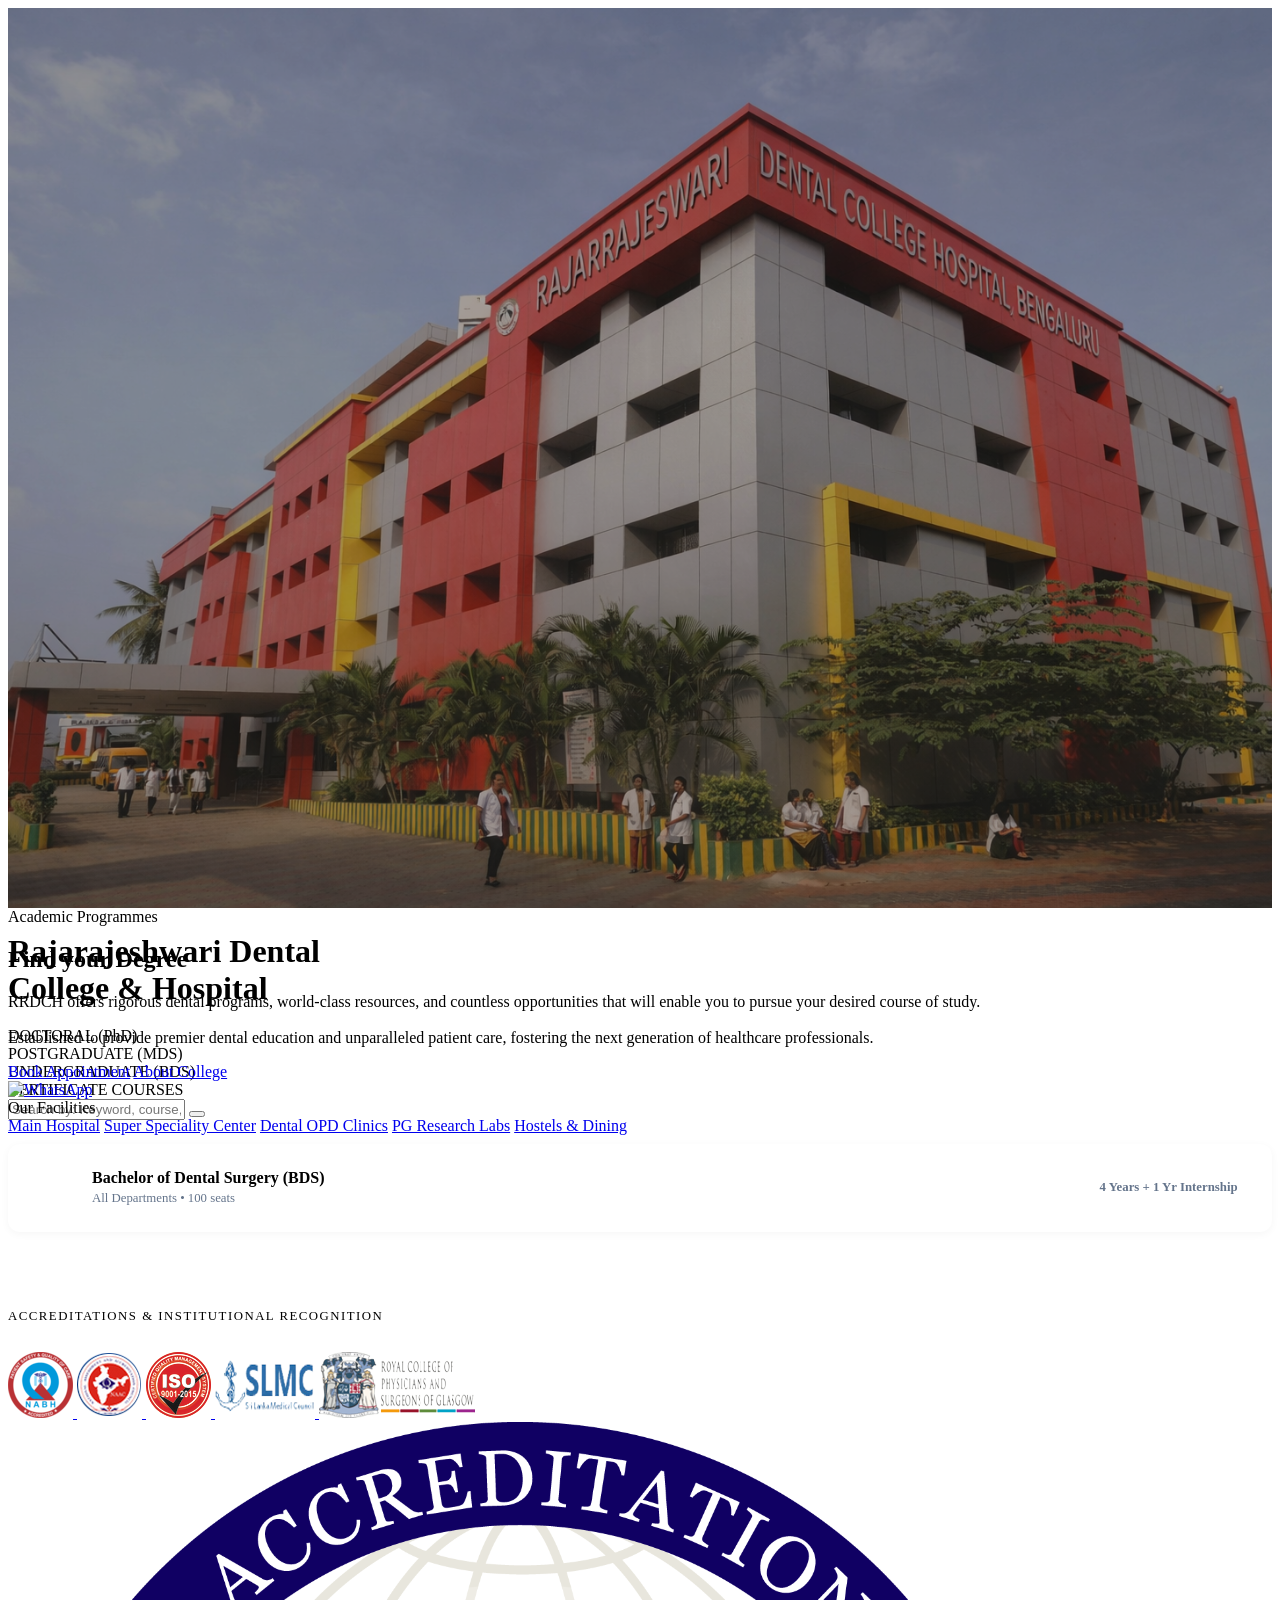
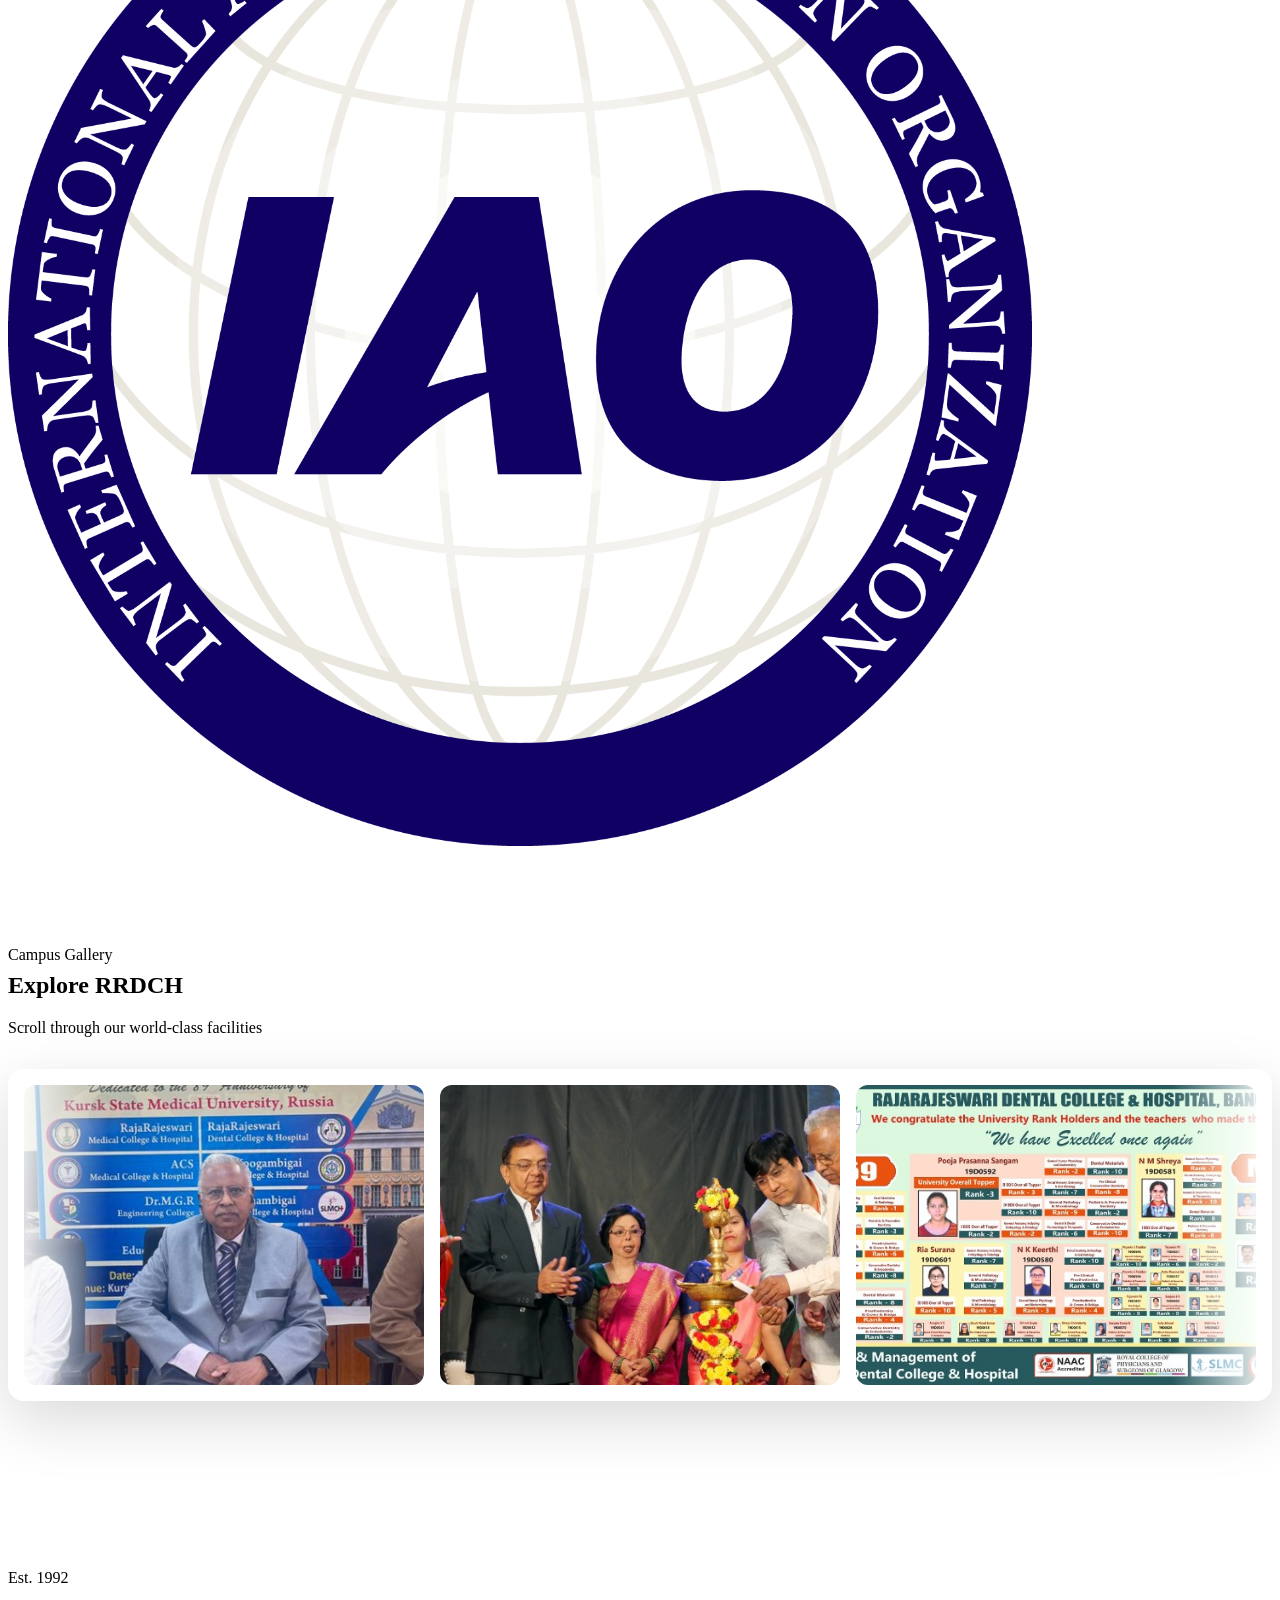
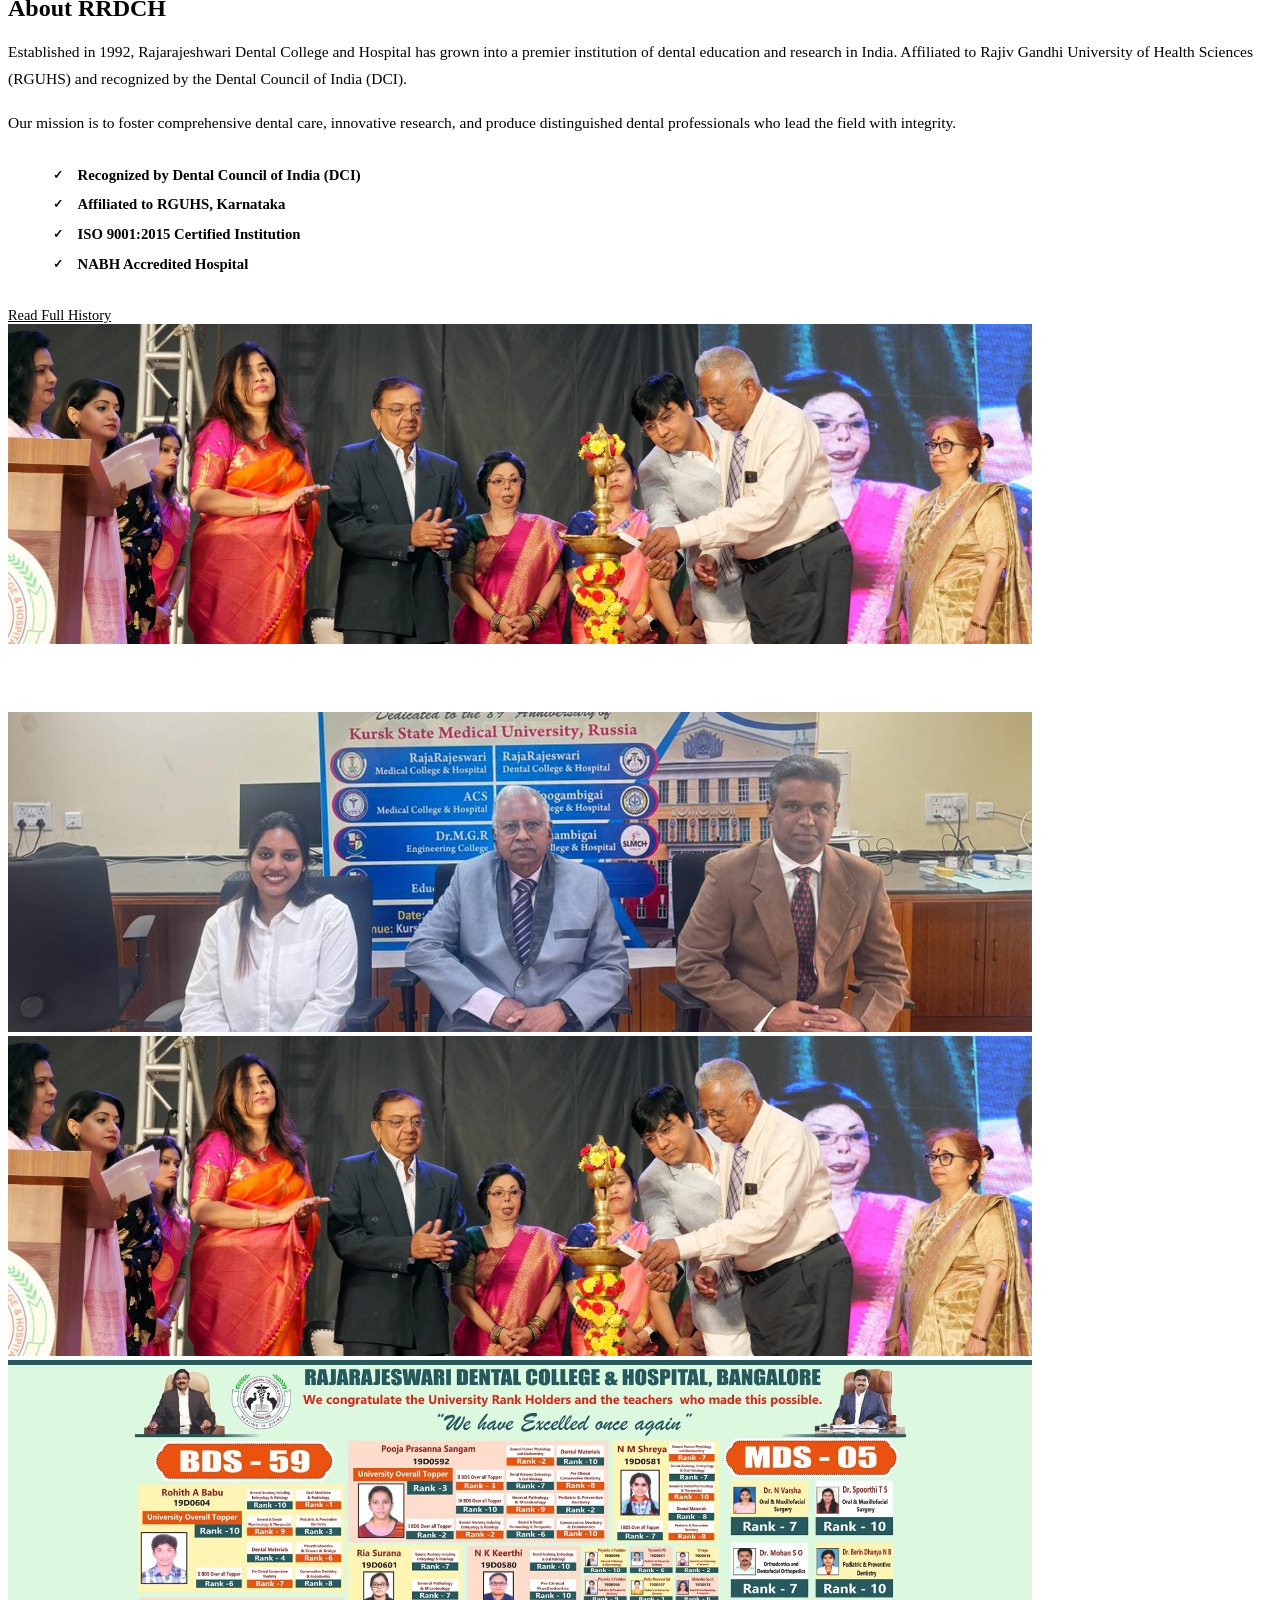
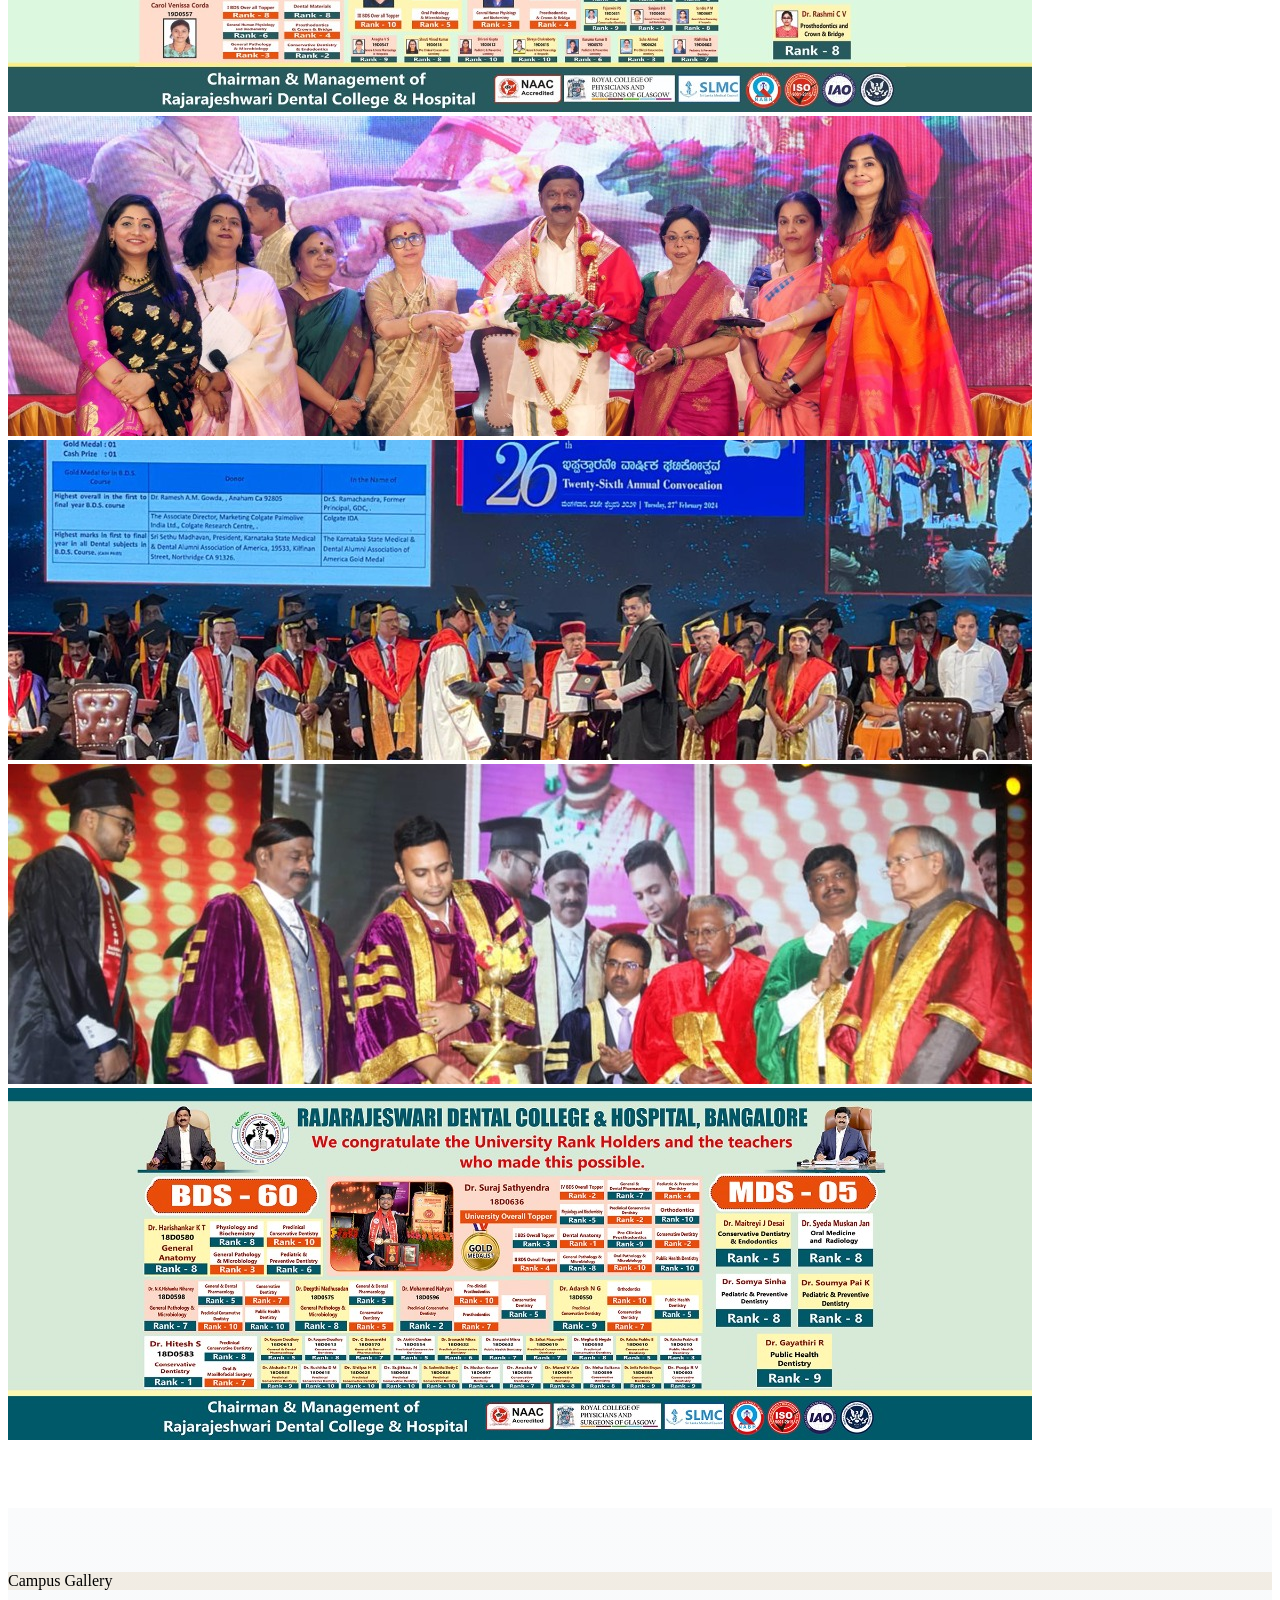
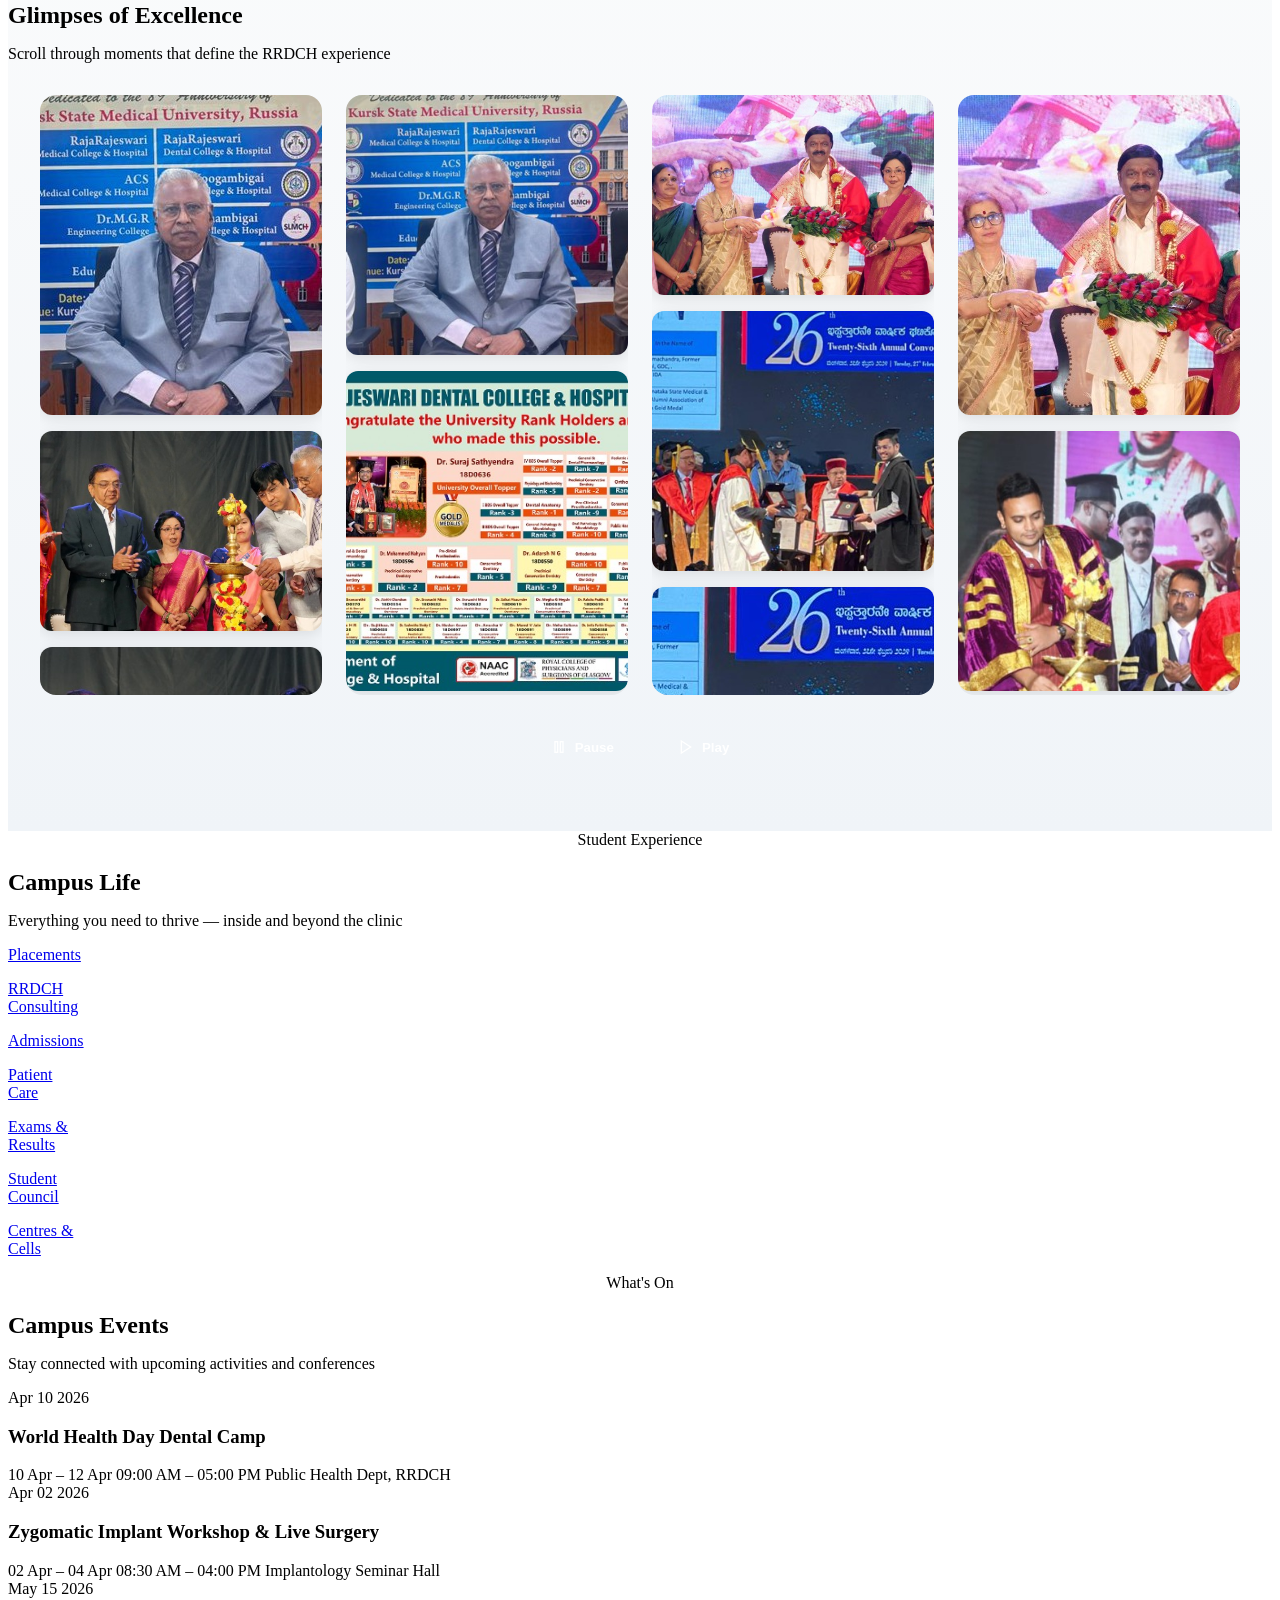
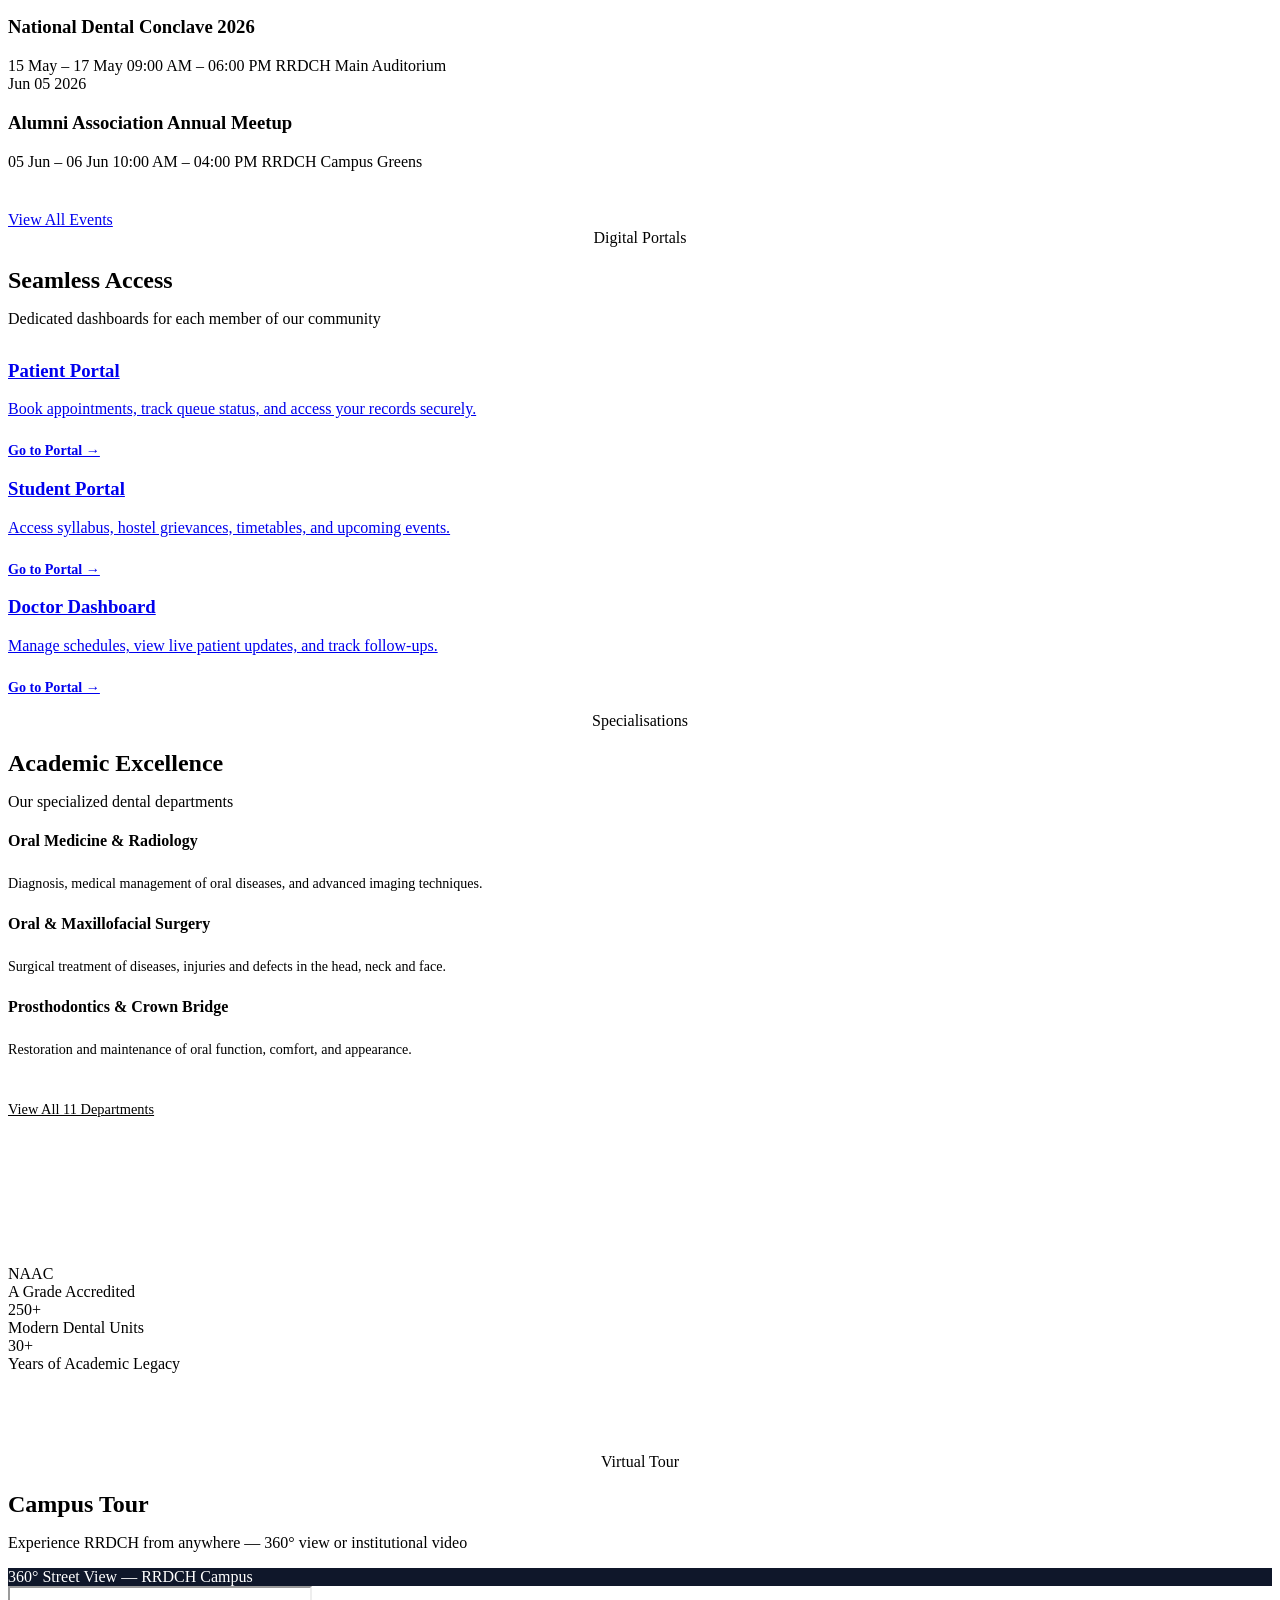
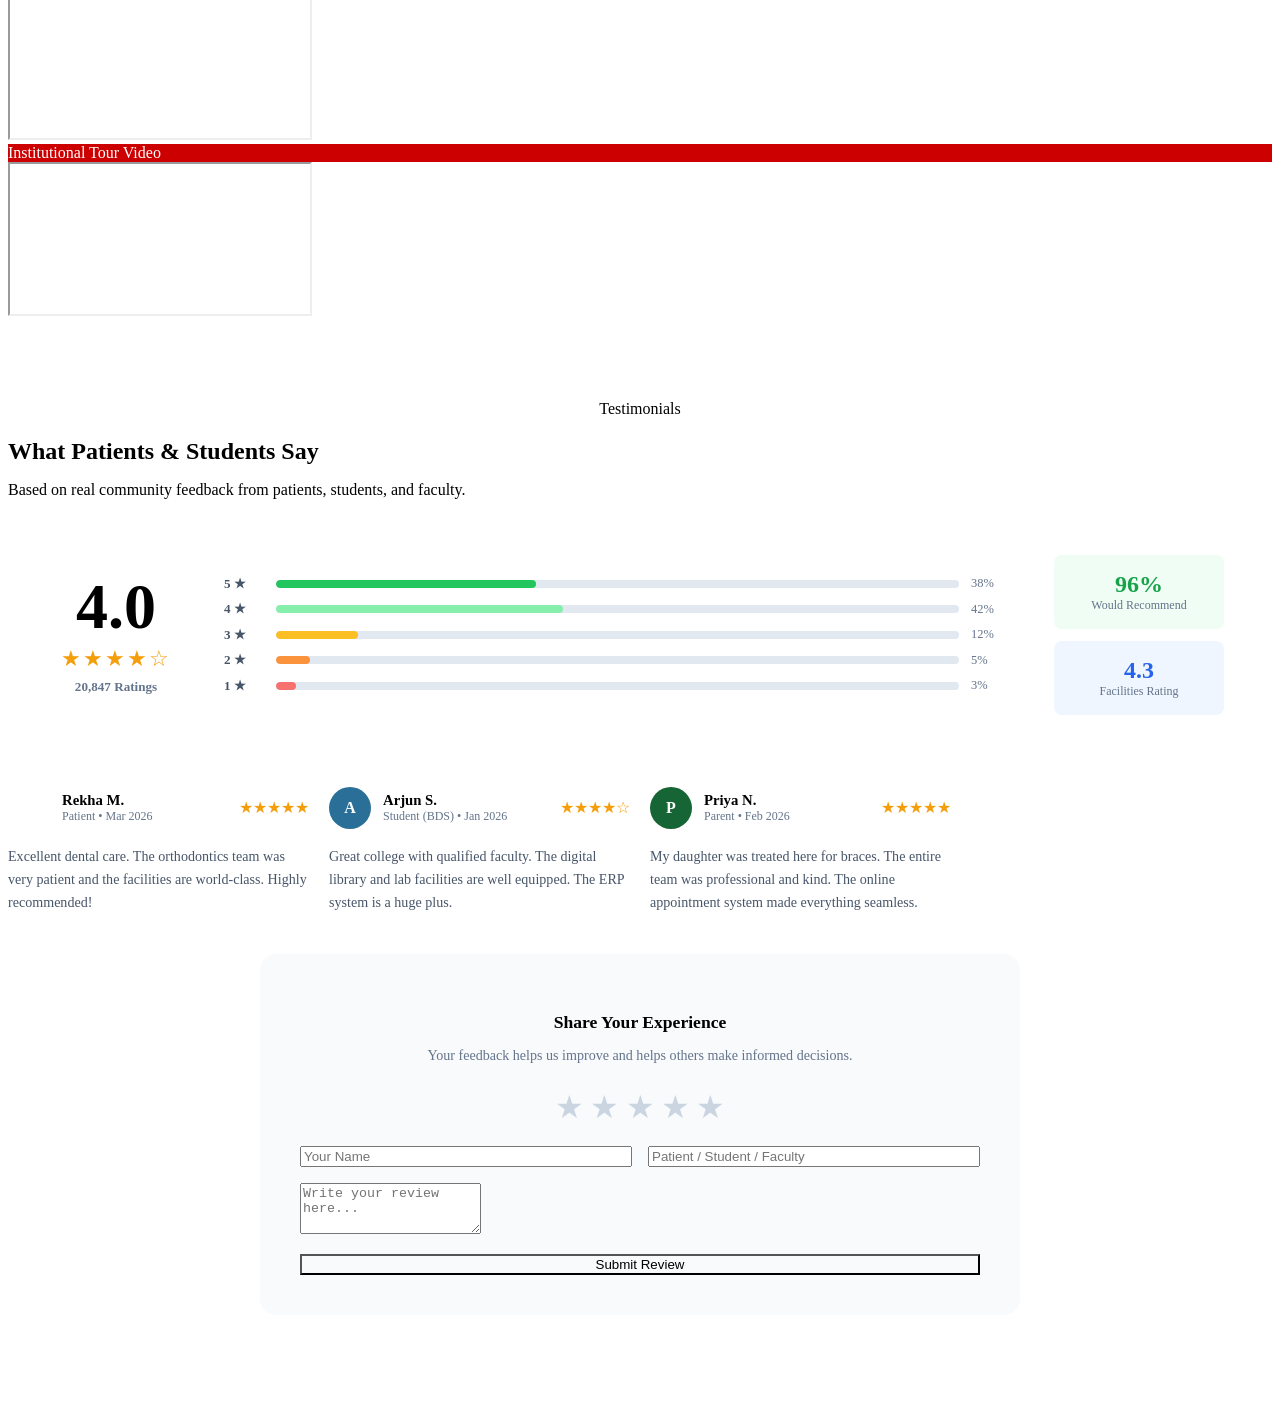
==== index.html @ a30f3024 "Latest pushes" ====
<!DOCTYPE html>
<html lang="en">
<head>
    <meta charset="UTF-8">
    <meta name="viewport" content="width=device-width, initial-scale=1.0">
    <title>RRDCH | Rajarajeshwari Dental College & Hospital, Bangalore</title>
    <meta name="description" content="Rajarajeshwari Dental College and Hospital — Excellence in dental education and patient care since 1992. NABH, NAAC, ISO certified. Bangalore.">
    <link rel="preconnect" href="https://fonts.googleapis.com">
    <link rel="preconnect" href="https://fonts.gstatic.com" crossorigin>
    <link href="https://fonts.googleapis.com/css2?family=Inter:wght@300;400;500;600;700;800&display=swap" rel="stylesheet">
    <link rel="stylesheet" href="css/style.css">
    <link rel="stylesheet" href="css/cu-theme.css">
    <script>
      (function(){ try { const l = localStorage.getItem('rrdch_lang'); const lang = (l==='kn')?'kn':'en'; document.documentElement.setAttribute('data-lang', lang); document.documentElement.setAttribute('lang', lang);} catch(e) {} })();
    </script>
</head>
<body data-public-page="true" data-page-id="home">
    <!-- Public shell injects header, drawer, footer via public-shell.js -->




    <!-- ══════════════════════════════════════════════
         HERO SECTION (Floating Aesthetics)
    ══════════════════════════════════════════════════ -->
    <header class="hero-full-width" style="height: 100vh; position: relative;">
        <!-- Sliding Background -->
        <div class="hero-image-container" style="width:100%;height:100%;position:absolute;top:0;left:0;z-index:1;">
            <img src="images/new_hero_bg.png" alt="RRDCH Campus Building" style="width:100%;height:100%;object-fit:cover;filter:brightness(0.65);">
            
            <!-- Carousel Arrows -->
        <!-- Hero Content -->
        <div class="hero-overlay-content">
            <div class="container text-center">
                <h1 class="hero-title hero-title-light" data-i18n="hero_title1">
                    Rajarajeshwari Dental<br>
                    <span data-i18n="hero_title2">College &amp; Hospital</span>
                </h1>
                <p class="hero-desc hero-desc-light" data-i18n="hero_desc">
                    Established to provide premier dental education and unparalleled patient care, fostering the next generation of healthcare professionals.
                </p>
                <div class="hero-actions">
                    <a href="patients.html" class="btn btn-primary" data-i18n="btn_book">Book Appointment</a>
                    <a href="about.html" class="btn btn-outline-light">About College</a>
                </div>
            </div>
        </div>

        <!-- WhatsApp Floating Icon -->
        <a href="https://wa.me/918028437150" class="whatsapp-float" aria-label="Chat on WhatsApp" target="_blank" rel="noopener noreferrer">
            <img src="images/watsapp%20logo.png" alt="WhatsApp">
        </a>

        <!-- Bottom Campuses/Facilities Bar -->
        <div class="hero-bottom-bar">
            <div class="bottom-bar-label">Our Facilities</div>
            <a href="departments.html">Main Hospital</a>
            <a href="departments.html">Super Speciality Center</a>
            <a href="departments.html">Dental OPD Clinics</a>
            <a href="research.html">PG Research Labs</a>
            <a href="students.html">Hostels &amp; Dining</a>
        </div>
    </header>

    <!-- SVG filter defs for hand-drawn button distortion -->
    <svg width="0" height="0" style="position:absolute;overflow:hidden;" aria-hidden="true">
        <defs>
            <filter id="hdn1" x="-5%" y="-5%" width="110%" height="110%">
                <feTurbulence type="fractalNoise" baseFrequency="0.018" numOctaves="3" seed="1" result="noise"/>
                <feDisplacementMap in="SourceGraphic" in2="noise" scale="4" xChannelSelector="R" yChannelSelector="G"/>
            </filter>
            <filter id="hdn2" x="-5%" y="-5%" width="110%" height="110%">
                <feTurbulence type="fractalNoise" baseFrequency="0.022" numOctaves="3" seed="7" result="noise"/>
                <feDisplacementMap in="SourceGraphic" in2="noise" scale="5" xChannelSelector="R" yChannelSelector="G"/>
            </filter>
        </defs>
    </svg>

    <!-- ══════════════════════════════════════════════
         FIND YOUR DEGREE
    ══════════════════════════════════════════════════ -->
    <section id="degree-section" class="degree-section">
        <div class="container">
            <div class="degree-intro">
                <div class="degree-intro-text animate-on-scroll">
                    <div class="section-tag">Academic Programmes</div>
                    <h2>Find your <span>Degree</span></h2>
                    <p>RRDCH offers rigorous dental programs, world-class resources, and countless opportunities that will enable you to pursue your desired course of study.</p>
                </div>
                <div class="animate-on-scroll" style="transition-delay:0.15s;">
                    <div class="degree-tabs">
                        <div class="degree-tab" data-degree="phd" onclick="showDegree('phd')">DOCTORAL (PhD)</div>
                        <div class="degree-tab" data-degree="mds" onclick="showDegree('mds')">POSTGRADUATE (MDS)</div>
                        <div class="degree-tab active" data-degree="bds" onclick="showDegree('bds')">UNDERGRADUATE (BDS)</div>
                        <div class="degree-tab" data-degree="cert" onclick="showDegree('cert')">CERTIFICATE COURSES</div>
                    </div>
                    <div class="course-search">
                        <input type="text" id="degreeSearch" placeholder="Search by: Keyword, course, department..." aria-label="Search courses">
                        <button type="button" id="degreeSearchBtn" aria-label="Search">
                            <i data-lucide="search" width="20" height="20"></i>
                        </button>
                    </div>
                    <!-- Dynamic injection point for courses -->
                    <div id="degreeContent" class="degree-content-area" style="margin-top: 1.5rem; min-height: 120px;">
                        <div id="bds-content" class="degree-content" style="display: block;">
                            <h4 style="color: var(--cu-blue); margin-bottom: 0.5rem;">Bachelor of Dental Surgery (BDS)</h4>
                            <p style="color: var(--text-muted); font-size: 0.9rem;">5-year comprehensive program including 1-year internship. Annual intake: 100 students. Recognized by DCI and affiliated to RGUHS.</p>
                            <div style="margin-top: 1rem;">
                                <a href="admissions.html" class="btn btn-primary" style="font-size: 0.85rem; padding: 0.5rem 1rem;">Apply Now</a>
                                <a href="about.html" class="btn btn-outline" style="font-size: 0.85rem; padding: 0.5rem 1rem; margin-left: 0.5rem;">Learn More</a>
                            </div>
                        </div>
                        <div id="mds-content" class="degree-content" style="display: none;">
                            <h4 style="color: var(--cu-blue); margin-bottom: 0.5rem;">Master of Dental Surgery (MDS)</h4>
                            <p style="color: var(--text-muted); font-size: 0.9rem;">3-year postgraduate program in 9 specialities including Oral Surgery, Orthodontics, Endodontics, Periodontology, and more.</p>
                            <div style="margin-top: 1rem;">
                                <a href="admissions.html" class="btn btn-primary" style="font-size: 0.85rem; padding: 0.5rem 1rem;">Apply Now</a>
                                <a href="departments.html" class="btn btn-outline" style="font-size: 0.85rem; padding: 0.5rem 1rem; margin-left: 0.5rem;">View Departments</a>
                            </div>
                        </div>
                        <div id="phd-content" class="degree-content" style="display: none;">
                            <h4 style="color: var(--cu-blue); margin-bottom: 0.5rem;">Doctor of Philosophy (PhD)</h4>
                            <p style="color: var(--text-muted); font-size: 0.9rem;">Research-focused doctoral program in dental sciences. Minimum 3-year duration with thesis submission in advanced dental research.</p>
                            <div style="margin-top: 1rem;">
                                <a href="admissions.html" class="btn btn-primary" style="font-size: 0.85rem; padding: 0.5rem 1rem;">Apply Now</a>
                                <a href="research.html" class="btn btn-outline" style="font-size: 0.85rem; padding: 0.5rem 1rem; margin-left: 0.5rem;">Research Areas</a>
                            </div>
                        </div>
                        <div id="cert-content" class="degree-content" style="display: none;">
                            <h4 style="color: var(--cu-blue); margin-bottom: 0.5rem;">Certificate Courses</h4>
                            <p style="color: var(--text-muted); font-size: 0.9rem;">Short-term specialized courses in Dental Implants, Aesthetic Dentistry, Laser Dentistry, and Oral Radiology for practitioners.</p>
                            <div style="margin-top: 1rem;">
                                <a href="admissions.html" class="btn btn-primary" style="font-size: 0.85rem; padding: 0.5rem 1rem;">Apply Now</a>
                                <a href="about.html" class="btn btn-outline" style="font-size: 0.85rem; padding: 0.5rem 1rem; margin-left: 0.5rem;">View Courses</a>
                            </div>
                        </div>
                    </div>
                </div>
            </div>
        </div>
    </section>

    <!-- ══════════════════════════════════════════════
         ACCREDITATIONS
    ══════════════════════════════════════════════════ -->
    <section id="certifications" class="container animate-on-scroll" style="padding-top:2rem;padding-bottom:3rem;">
        <p class="section-subtitle" style="font-size:0.8rem;letter-spacing:1.5px;text-transform:uppercase;margin-bottom:1.75rem;">Accreditations &amp; Institutional Recognition</p>
        <div class="accreditation-logos">
            <a href="https://www.rrdch.org/rrdch/wp-content/uploads/2021/09/RRDCH-NABH-accredited.pdf" target="_blank" rel="noopener noreferrer" class="logo-item" title="NABH Accreditation">
                <img src="images/media__1776162900120.png" alt="NABH Accreditation">
            </a>
            <a href="https://www.rrdch.org/rrdch/wp-content/uploads/2013/08/Certificate-of-Accreditation.pdf" target="_blank" rel="noopener noreferrer" class="logo-item" title="NAAC Accreditation">
                <img src="images/media__1776162900148.png" alt="NAAC Accreditation">
            </a>
            <a href="https://www.rrdch.org/rrdch/wp-content/uploads/2026/02/ISO-certificate-of-registration-12.05.2027.pdf" target="_blank" rel="noopener noreferrer" class="logo-item" title="ISO Certification">
                <img src="images/media__1776162900187.png" alt="ISO Certification">
            </a>
            <a href="https://www.rrdch.org/rrdch/wp-content/uploads/2021/07/SLMC.pdf" target="_blank" rel="noopener noreferrer" class="logo-item" title="Sri Lanka Medical Council">
                <img src="images/media__1776163089873.png" alt="SLMC Accreditation">
            </a>
            <a href="#" class="logo-item" title="Royal College of Physicians and Surgeons of Glasgow">
                <img src="images/media__1776163089935.png" alt="RCPSG Accreditation">
            </a>
            <a href="#" class="logo-item" title="International Accreditation Organization">
                <img src="images/media__1776163089970.png" alt="IAO Accreditation">
            </a>
        </div>
    </section>

    <!-- ══════════════════════════════════════════════
         DYNAMIC PHOTO GALLERY
    ══════════════════════════════════════════════════ -->
    <section class="container" style="padding-top:3rem;padding-bottom:4rem;">
        <div class="text-center animate-on-scroll" style="margin-bottom:2rem;">
            <div class="section-tag">Campus Gallery</div>
            <h2 class="section-title" style="margin-top:0.5rem;">Explore RRDCH</h2>
            <p class="section-subtitle">Scroll through our world-class facilities</p>
        </div>
        
        <!-- Scrolling Photo Gallery -->
        <div class="photo-scroll-container animate-on-scroll" style="position:relative;overflow:hidden;border-radius:16px;box-shadow:0 20px 60px rgba(0,0,0,0.15);">
            <div class="photo-scroll-track" id="photoTrack" style="display:flex;gap:1rem;padding:1rem;animation:scrollGallery 30s linear infinite;">
                <div class="gallery-item" style="flex-shrink:0;width:400px;height:300px;border-radius:12px;overflow:hidden;">
                    <img src="images/media__1776159199583.jpg" alt="RRDCH Campus" style="width:100%;height:100%;object-fit:cover;transition:transform 0.5s;" onmouseover="this.style.transform='scale(1.05)'" onmouseout="this.style.transform='scale(1)'">
                </div>
                <div class="gallery-item" style="flex-shrink:0;width:400px;height:300px;border-radius:12px;overflow:hidden;">
                    <img src="images/media__1776159199603.jpg" alt="Dental Clinic" style="width:100%;height:100%;object-fit:cover;transition:transform 0.5s;" onmouseover="this.style.transform='scale(1.05)'" onmouseout="this.style.transform='scale(1)'">
                </div>
                <div class="gallery-item" style="flex-shrink:0;width:400px;height:300px;border-radius:12px;overflow:hidden;">
                    <img src="images/media__1776159199631.jpg" alt="Laboratory" style="width:100%;height:100%;object-fit:cover;transition:transform 0.5s;" onmouseover="this.style.transform='scale(1.05)'" onmouseout="this.style.transform='scale(1)'">
                </div>
                <div class="gallery-item" style="flex-shrink:0;width:400px;height:300px;border-radius:12px;overflow:hidden;">
                    <img src="images/media__1776159199698.jpg" alt="Hospital Wing" style="width:100%;height:100%;object-fit:cover;transition:transform 0.5s;" onmouseover="this.style.transform='scale(1.05)'" onmouseout="this.style.transform='scale(1)'">
                </div>
                <div class="gallery-item" style="flex-shrink:0;width:400px;height:300px;border-radius:12px;overflow:hidden;">
                    <img src="images/media__1776164032199.jpg" alt="Student Activity" style="width:100%;height:100%;object-fit:cover;transition:transform 0.5s;" onmouseover="this.style.transform='scale(1.05)'" onmouseout="this.style.transform='scale(1)'">
                </div>
                <div class="gallery-item" style="flex-shrink:0;width:400px;height:300px;border-radius:12px;overflow:hidden;">
                    <img src="images/media__1776164032379.jpg" alt="Modern Equipment" style="width:100%;height:100%;object-fit:cover;transition:transform 0.5s;" onmouseover="this.style.transform='scale(1.05)'" onmouseout="this.style.transform='scale(1)'">
                </div>
                <div class="gallery-item" style="flex-shrink:0;width:400px;height:300px;border-radius:12px;overflow:hidden;">
                    <img src="images/media__1776164032480.jpg" alt="Campus View" style="width:100%;height:100%;object-fit:cover;transition:transform 0.5s;" onmouseover="this.style.transform='scale(1.05)'" onmouseout="this.style.transform='scale(1)'">
                </div>
                <!-- Duplicate for seamless loop -->
                <div class="gallery-item" style="flex-shrink:0;width:400px;height:300px;border-radius:12px;overflow:hidden;">
                    <img src="images/media__1776159199583.jpg" alt="RRDCH Campus" style="width:100%;height:100%;object-fit:cover;">
                </div>
                <div class="gallery-item" style="flex-shrink:0;width:400px;height:300px;border-radius:12px;overflow:hidden;">
                    <img src="images/media__1776159199603.jpg" alt="Dental Clinic" style="width:100%;height:100%;object-fit:cover;">
                </div>
                <div class="gallery-item" style="flex-shrink:0;width:400px;height:300px;border-radius:12px;overflow:hidden;">
                    <img src="images/media__1776159199631.jpg" alt="Laboratory" style="width:100%;height:100%;object-fit:cover;">
                </div>
            </div>
            
            <!-- Gradient Overlays -->
            <div style="position:absolute;left:0;top:0;bottom:0;width:100px;background:linear-gradient(90deg,white,transparent);z-index:2;pointer-events:none;"></div>
            <div style="position:absolute;right:0;top:0;bottom:0;width:100px;background:linear-gradient(-90deg,white,transparent);z-index:2;pointer-events:none;"></div>
        </div>
        
        <!-- Gallery Controls -->
        <div style="display:flex;justify-content:center;gap:1rem;margin-top:1.5rem;">
            <button onclick="pauseGallery()" style="padding:0.5rem 1rem;background:var(--cu-blue);color:white;border:none;border-radius:8px;cursor:pointer;display:flex;align-items:center;gap:0.5rem;">
                <svg width="16" height="16" viewBox="0 0 24 24" fill="none" stroke="currentColor" stroke-width="2"><rect x="6" y="4" width="4" height="16"/><rect x="14" y="4" width="4" height="16"/></svg>
                Pause
            </button>
            <button onclick="playGallery()" style="padding:0.5rem 1rem;background:var(--cu-gold);color:white;border:none;border-radius:8px;cursor:pointer;display:flex;align-items:center;gap:0.5rem;">
                <svg width="16" height="16" viewBox="0 0 24 24" fill="none" stroke="currentColor" stroke-width="2"><polygon points="5,3 19,12 5,21"/></svg>
                Play
            </button>
        </div>
        
        <style>
            @keyframes scrollGallery {
                0% { transform: translateX(0); }
                100% { transform: translateX(-50%); }
            }
            .photo-scroll-track.paused {
                animation-play-state: paused !important;
            }
        </style>
        
        <script>
            function pauseGallery() {
                document.getElementById('photoTrack').classList.add('paused');
            }
            function playGallery() {
                document.getElementById('photoTrack').classList.remove('paused');
            }
        </script>
    </section>

    <!-- ══════════════════════════════════════════════
         ABOUT RRDCH
    ══════════════════════════════════════════════════ -->
    <section id="about" class="container" style="padding-top:3rem;padding-bottom:4rem;">
        <div class="grid-2" style="align-items:center;gap:4rem;">
            <div class="animate-on-scroll">
                <div class="section-tag">Est. 1992</div>
                <h2 class="section-title" style="text-align:left;margin-top:0.5rem;margin-bottom:1rem;">About RRDCH</h2>
                <p style="color:var(--cu-text-muted);margin-bottom:1rem;line-height:1.8;font-size:0.97rem;">
                    Established in 1992, Rajarajeshwari Dental College and Hospital has grown into a premier institution of dental education and research in India. Affiliated to Rajiv Gandhi University of Health Sciences (RGUHS) and recognized by the Dental Council of India (DCI).
                </p>
                <p style="color:var(--cu-text-muted);margin-bottom:1.75rem;line-height:1.8;font-size:0.97rem;">
                    Our mission is to foster comprehensive dental care, innovative research, and produce distinguished dental professionals who lead the field with integrity.
                </p>
                <ul style="list-style:none;display:flex;flex-direction:column;gap:0.6rem;margin-bottom:2rem;">
                    <li style="display:flex;align-items:center;gap:0.6rem;font-weight:600;font-size:0.92rem;">
                        <span style="width:20px;height:20px;background:var(--cu-gold-muted);border-radius:50%;display:flex;align-items:center;justify-content:center;color:var(--cu-gold);font-size:0.75rem;flex-shrink:0;">✓</span>
                        Recognized by Dental Council of India (DCI)
                    </li>
                    <li style="display:flex;align-items:center;gap:0.6rem;font-weight:600;font-size:0.92rem;">
                        <span style="width:20px;height:20px;background:var(--cu-gold-muted);border-radius:50%;display:flex;align-items:center;justify-content:center;color:var(--cu-gold);font-size:0.75rem;flex-shrink:0;">✓</span>
                        Affiliated to RGUHS, Karnataka
                    </li>
                    <li style="display:flex;align-items:center;gap:0.6rem;font-weight:600;font-size:0.92rem;">
                        <span style="width:20px;height:20px;background:var(--cu-gold-muted);border-radius:50%;display:flex;align-items:center;justify-content:center;color:var(--cu-gold);font-size:0.75rem;flex-shrink:0;">✓</span>
                        ISO 9001:2015 Certified Institution
                    </li>
                    <li style="display:flex;align-items:center;gap:0.6rem;font-weight:600;font-size:0.92rem;">
                        <span style="width:20px;height:20px;background:var(--cu-gold-muted);border-radius:50%;display:flex;align-items:center;justify-content:center;color:var(--cu-gold);font-size:0.75rem;flex-shrink:0;">✓</span>
                        NABH Accredited Hospital
                    </li>
                </ul>
                <a href="about.html" class="btn btn-outline" style="border-color:var(--cu-blue);color:var(--cu-blue);font-size:0.9rem;">Read Full History</a>
            </div>
            <div class="animate-on-scroll" style="transition-delay:0.2s;">
                <div class="about-img-wrap">
                    <img src="images/media__1776159199603.jpg" alt="RRDCH Medical Team">
                </div>
            </div>
        </div>
    </section>

    <!-- ══════════════════════════════════════════════
         PHOTO SLIDER
    ══════════════════════════════════════════════════ -->
    <section class="container" style="padding-top:0;padding-bottom:4rem;">
        <div class="slider-wrap hero-slider-container animate-on-scroll">
            <div class="slide active"><img src="images/media__1776159199583.jpg" alt="RRDCH Campus Image 1"></div>
            <div class="slide"><img src="images/media__1776159199603.jpg" alt="RRDCH Campus Image 2"></div>
            <div class="slide"><img src="images/media__1776159199631.jpg" alt="RRDCH Campus Image 3"></div>
            <div class="slide"><img src="images/media__1776159199698.jpg" alt="RRDCH Campus Image 4"></div>
            <div class="slide"><img src="images/media__1776164032199.jpg" alt="RRDCH Campus Image 5"></div>
            <div class="slide"><img src="images/media__1776164032379.jpg" alt="RRDCH Campus Image 6"></div>
            <div class="slide"><img src="images/media__1776164032480.jpg" alt="RRDCH Campus Image 7"></div>
            <div class="slider-controls">
                <div class="dot active"></div>
                <div class="dot"></div>
                <div class="dot"></div>
                <div class="dot"></div>
                <div class="dot"></div>
                <div class="dot"></div>
                <div class="dot"></div>
            </div>
        </div>
    </section>

    <!-- ══════════════════════════════════════════════
         DYNAMIC MASONRY GALLERY — Scrolling Vignettes
    ══════════════════════════════════════════════════ -->
    <section class="masonry-gallery-section" style="padding:4rem 0;overflow:hidden;background:linear-gradient(180deg,#fafbfc 0%,#f0f4f8 100%);">
        <div class="container" style="margin-bottom:2rem;">
            <div class="text-center animate-on-scroll">
                <div class="section-tag" style="background:rgba(195,156,91,0.15);color:var(--cu-gold);">Campus Gallery</div>
                <h2 class="section-title" style="margin-top:0.75rem;margin-bottom:0.5rem;">
                    Glimpses of <span class="highlight">Excellence</span>
                </h2>
                <p class="section-subtitle">Scroll through moments that define the RRDCH experience</p>
            </div>
        </div>

        <!-- Scrolling Masonry Grid -->
        <div class="masonry-scroll-container" style="position:relative;">
            <!-- Column 1 - Scrolls Down -->
            <div class="masonry-column col-down">
                <div class="masonry-track track-1">
                    <div class="masonry-item tall">
                        <img src="images/media__1776159199583.jpg" alt="RRDCH Campus">
                        <div class="masonry-overlay">
                            <span class="masonry-tag">Campus</span>
                            <h4>Main Building</h4>
                        </div>
                    </div>
                    <div class="masonry-item wide">
                        <img src="images/media__1776159199603.jpg" alt="Dental Clinic">
                        <div class="masonry-overlay">
                            <span class="masonry-tag">Clinic</span>
                            <h4>Patient Care</h4>
                        </div>
                    </div>
                    <div class="masonry-item square">
                        <img src="images/media__1776159199603.jpg" alt="Achievement">
                        <div class="masonry-overlay">
                            <span class="masonry-tag">Awards</span>
                            <h4>Excellence</h4>
                        </div>
                    </div>
                    <!-- Duplicate for seamless loop -->
                    <div class="masonry-item tall">
                        <img src="images/media__1776159199583.jpg" alt="RRDCH Campus">
                        <div class="masonry-overlay"><span class="masonry-tag">Campus</span><h4>Main Building</h4></div>
                    </div>
                    <div class="masonry-item wide">
                        <img src="images/media__1776159199603.jpg" alt="Dental Clinic">
                        <div class="masonry-overlay"><span class="masonry-tag">Clinic</span><h4>Patient Care</h4></div>
                    </div>
                </div>
            </div>

            <!-- Column 2 - Scrolls Up -->
            <div class="masonry-column col-up">
                <div class="masonry-track track-2">
                    <div class="masonry-item square">
                        <img src="images/media__1776159199583.jpg" alt="Surgery">
                        <div class="masonry-overlay">
                            <span class="masonry-tag">Surgery</span>
                            <h4>Operating Theatre</h4>
                        </div>
                    </div>
                    <div class="masonry-item tall">
                        <img src="images/media__1776164032480.jpg" alt="Laboratory">
                        <div class="masonry-overlay">
                            <span class="masonry-tag">Research</span>
                            <h4>Advanced Labs</h4>
                        </div>
                    </div>
                    <div class="masonry-item wide">
                        <img src="images/media__1776159199631.jpg" alt="Convocation">
                        <div class="masonry-overlay">
                            <span class="masonry-tag">Events</span>
                            <h4>Graduation Day</h4>
                        </div>
                    </div>
                    <!-- Duplicate for seamless loop -->
                    <div class="masonry-item square">
                        <img src="images/media__1776159199583.jpg" alt="Surgery">
                        <div class="masonry-overlay"><span class="masonry-tag">Surgery</span><h4>Operating Theatre</h4></div>
                    </div>
                    <div class="masonry-item tall">
                        <img src="images/media__1776164032480.jpg" alt="Laboratory">
                        <div class="masonry-overlay"><span class="masonry-tag">Research</span><h4>Advanced Labs</h4></div>
                    </div>
                </div>
            </div>

            <!-- Column 3 - Scrolls Down (Slower) -->
            <div class="masonry-column col-down-slow">
                <div class="masonry-track track-3">
                    <div class="masonry-item wide">
                        <img src="images/media__1776159199698.jpg" alt="Auditorium">
                        <div class="masonry-overlay">
                            <span class="masonry-tag">Events</span>
                            <h4>Seminar Hall</h4>
                        </div>
                    </div>
                    <div class="masonry-item square">
                        <img src="images/media__1776164032199.jpg" alt="Award">
                        <div class="masonry-overlay">
                            <span class="masonry-tag">Recognition</span>
                            <h4>National Award</h4>
                        </div>
                    </div>
                    <div class="masonry-item tall">
                        <img src="images/media__1776164032199.jpg" alt="Campus Life">
                        <div class="masonry-overlay">
                            <span class="masonry-tag">Life</span>
                            <h4>Student Activities</h4>
                        </div>
                    </div>
                    <!-- Duplicate for seamless loop -->
                    <div class="masonry-item wide">
                        <img src="images/media__1776159199698.jpg" alt="Auditorium">
                        <div class="masonry-overlay"><span class="masonry-tag">Events</span><h4>Seminar Hall</h4></div>
                    </div>
                    <div class="masonry-item square">
                        <img src="images/media__1776164032199.jpg" alt="Award">
                        <div class="masonry-overlay"><span class="masonry-tag">Recognition</span><h4>National Award</h4></div>
                    </div>
                </div>
            </div>

            <!-- Column 4 - Scrolls Up (Faster) -->
            <div class="masonry-column col-up-fast">
                <div class="masonry-track track-4">
                    <div class="masonry-item tall">
                        <img src="images/media__1776159199698.jpg" alt="Equipment">
                        <div class="masonry-overlay">
                            <span class="masonry-tag">Technology</span>
                            <h4>Modern Equipment</h4>
                        </div>
                    </div>
                    <div class="masonry-item square">
                        <img src="images/media__1776164032379.jpg" alt="Celebration">
                        <div class="masonry-overlay">
                            <span class="masonry-tag">Culture</span>
                            <h4>College Day</h4>
                        </div>
                    </div>
                    <div class="masonry-item wide">
                        <img src="images/media__1776164032379.jpg" alt="Library">
                        <div class="masonry-overlay">
                            <span class="masonry-tag">Knowledge</span>
                            <h4>Digital Library</h4>
                        </div>
                    </div>
                    <!-- Duplicate for seamless loop -->
                    <div class="masonry-item tall">
                        <img src="images/media__1776159199698.jpg" alt="Equipment">
                        <div class="masonry-overlay"><span class="masonry-tag">Technology</span><h4>Modern Equipment</h4></div>
                    </div>
                    <div class="masonry-item square">
                        <img src="images/media__1776164032379.jpg" alt="Celebration">
                        <div class="masonry-overlay"><span class="masonry-tag">Culture</span><h4>College Day</h4></div>
                    </div>
                </div>
            </div>
        </div>

        <!-- Gallery Controls -->
        <div class="gallery-controls" style="display:flex;justify-content:center;gap:1rem;margin-top:2rem;">
            <button onclick="pauseMasonry()" class="ctrl-btn pause-btn">
                <svg width="16" height="16" viewBox="0 0 24 24" fill="none" stroke="currentColor" stroke-width="2"><rect x="6" y="4" width="4" height="16"/><rect x="14" y="4" width="4" height="16"/></svg>
                Pause
            </button>
            <button onclick="playMasonry()" class="ctrl-btn play-btn">
                <svg width="16" height="16" viewBox="0 0 24 24" fill="none" stroke="currentColor" stroke-width="2"><polygon points="5,3 19,12 5,21"/></svg>
                Play
            </button>
        </div>

        <style>
            .masonry-scroll-container {
                display:grid;
                grid-template-columns:repeat(4,1fr);
                gap:1.5rem;
                max-width:1400px;
                margin:0 auto;
                padding:0 2rem;
                height:600px;
                overflow:hidden;
            }
            .masonry-column {
                position:relative;
                overflow:hidden;
                border-radius:16px;
            }
            .masonry-track {
                display:flex;
                flex-direction:column;
                gap:1rem;
            }
            .track-1 { animation:scrollDown 25s linear infinite; }
            .track-2 { animation:scrollUp 30s linear infinite; }
            .track-3 { animation:scrollDown 35s linear infinite; }
            .track-4 { animation:scrollUp 20s linear infinite; }
            
            .masonry-track.paused { animation-play-state:paused !important; }
            
            @keyframes scrollDown {
                0% { transform:translateY(0); }
                100% { transform:translateY(-50%); }
            }
            @keyframes scrollUp {
                0% { transform:translateY(-50%); }
                100% { transform:translateY(0); }
            }
            
            .masonry-item {
                position:relative;
                border-radius:12px;
                overflow:hidden;
                box-shadow:0 4px 15px rgba(0,0,0,0.1);
                transition:all 0.4s ease;
                cursor:pointer;
            }
            .masonry-item:hover {
                transform:scale(1.03);
                box-shadow:0 12px 40px rgba(0,0,0,0.2);
                z-index:10;
            }
            .masonry-item.tall { height:320px; }
            .masonry-item.wide { height:200px; }
            .masonry-item.square { height:260px; }
            
            .masonry-item img {
                width:100%;
                height:100%;
                object-fit:cover;
                transition:transform 0.6s ease;
            }
            .masonry-item:hover img {
                transform:scale(1.1);
            }
            
            .masonry-overlay {
                position:absolute;
                bottom:0;
                left:0;
                right:0;
                padding:1.5rem;
                background:linear-gradient(transparent,rgba(28,69,120,0.9));
                color:white;
                transform:translateY(100%);
                transition:transform 0.4s ease;
            }
            .masonry-item:hover .masonry-overlay {
                transform:translateY(0);
            }
            .masonry-tag {
                display:inline-block;
                padding:0.25rem 0.75rem;
                background:var(--cu-gold);
                color:var(--cu-blue-dark);
                font-size:0.7rem;
                font-weight:700;
                border-radius:4px;
                margin-bottom:0.5rem;
                text-transform:uppercase;
                letter-spacing:0.5px;
            }
            .masonry-overlay h4 {
                font-size:1.1rem;
                font-weight:700;
                margin:0;
            }
            
            .ctrl-btn {
                padding:0.75rem 1.5rem;
                border:none;
                border-radius:8px;
                font-weight:600;
                cursor:pointer;
                display:flex;
                align-items:center;
                gap:0.5rem;
                transition:all 0.2s;
            }
            .pause-btn {
                background:var(--cu-blue);
                color:white;
            }
            .play-btn {
                background:var(--cu-gold);
                color:white;
            }
            .ctrl-btn:hover {
                transform:translateY(-2px);
                box-shadow:0 4px 12px rgba(0,0,0,0.15);
            }
            
            @media (max-width:1024px) {
                .masonry-scroll-container { grid-template-columns:repeat(2,1fr); height:500px; }
            }
            @media (max-width:640px) {
                .masonry-scroll-container { grid-template-columns:1fr; height:400px; }
            }
        </style>
        
        <script>
            function pauseMasonry() {
                document.querySelectorAll('.masonry-track').forEach(t => t.classList.add('paused'));
            }
            function playMasonry() {
                document.querySelectorAll('.masonry-track').forEach(t => t.classList.remove('paused'));
            }
        </script>
    </section>

    <!-- ══════════════════════════════════════════════
         CAMPUS LIFE — DIAMOND NAV
    ══════════════════════════════════════════════════ -->
    <section class="campus-life-section">
        <div class="container animate-on-scroll">
            <div class="section-tag" style="display:block;text-align:center;width:fit-content;margin:0 auto 0.75rem;">Student Experience</div>
            <h2 class="section-title" style="margin-bottom:0.5rem;">Campus <span class="highlight">Life</span></h2>
            <p class="section-subtitle">Everything you need to thrive — inside and beyond the clinic</p>
        </div>

        <div class="diamond-container">
            <div class="diamond-wrapper">
                <a href="students.html" class="diamond-card">
                    <div class="diamond-content">
                        <div class="icon-wrap"><i data-lucide="map-pin" width="20" height="20"></i></div>
                        <p>Placements</p>
                    </div>
                </a>
                <div class="diamond-connector"></div>
            </div>
            <div class="diamond-wrapper">
                <a href="about.html" class="diamond-card">
                    <div class="diamond-content">
                        <div class="icon-wrap"><i data-lucide="settings" width="20" height="20"></i></div>
                        <p>RRDCH<br>Consulting</p>
                    </div>
                </a>
                <div class="diamond-connector"></div>
            </div>
            <div class="diamond-wrapper">
                <a href="admissions.html" class="diamond-card">
                    <div class="diamond-content">
                        <div class="icon-wrap"><i data-lucide="clipboard-check" width="20" height="20"></i></div>
                        <p>Admissions</p>
                    </div>
                </a>
                <div class="diamond-connector"></div>
            </div>
            <div class="diamond-wrapper">
                <a href="patients.html" class="diamond-card active" style="border-color:var(--cu-gold);border-width:2px;">
                    <div class="diamond-content">
                        <div class="icon-wrap"><i data-lucide="heart" width="20" height="20"></i></div>
                        <p>Patient<br>Care</p>
                    </div>
                </a>
                <div class="diamond-connector"></div>
            </div>
            <div class="diamond-wrapper">
                <a href="departments.html" class="diamond-card">
                    <div class="diamond-content">
                        <div class="icon-wrap"><i data-lucide="file-text" width="20" height="20"></i></div>
                        <p>Exams &amp;<br>Results</p>
                    </div>
                </a>
                <div class="diamond-connector"></div>
            </div>
            <div class="diamond-wrapper">
                <a href="students.html" class="diamond-card">
                    <div class="diamond-content">
                        <div class="icon-wrap"><i data-lucide="users" width="20" height="20"></i></div>
                        <p>Student<br>Council</p>
                    </div>
                </a>
                <div class="diamond-connector"></div>
            </div>
            <div class="diamond-wrapper">
                <a href="departments.html" class="diamond-card">
                    <div class="diamond-content">
                        <div class="icon-wrap"><i data-lucide="share-2" width="20" height="20"></i></div>
                        <p>Centres &amp;<br>Cells</p>
                    </div>
                </a>
            </div>
        </div>
    </section>

    <!-- ══════════════════════════════════════════════
         CAMPUS EVENTS
    ══════════════════════════════════════════════════ -->
    <section id="events" class="events-section">
        <div class="container">
            <div class="text-center animate-on-scroll">
                <div class="section-tag" style="display:block;width:fit-content;margin:0 auto 0.75rem;">What's On</div>
                <h2 class="section-title" style="margin-bottom:0.5rem;">Campus <span class="highlight">Events</span></h2>
                <p class="section-subtitle">Stay connected with upcoming activities and conferences</p>
            </div>

            <div class="events-cu-grid">
                <div class="event-cu-card animate-on-scroll">
                    <div class="event-cu-date-tab">Apr 10 2026</div>
                    <h3>World Health Day Dental Camp</h3>
                    <div class="event-details-list">
                        <span><i data-lucide="calendar" width="15" height="15"></i> 10 Apr – 12 Apr</span>
                        <span><i data-lucide="clock" width="15" height="15"></i> 09:00 AM – 05:00 PM</span>
                        <span><i data-lucide="map-pin" width="15" height="15"></i> Public Health Dept, RRDCH</span>
                    </div>
                </div>

                <div class="event-cu-card animate-on-scroll" style="transition-delay:0.1s;">
                    <div class="event-cu-date-tab">Apr 02 2026</div>
                    <h3>Zygomatic Implant Workshop & Live Surgery</h3>
                    <div class="event-details-list">
                        <span><i data-lucide="calendar" width="15" height="15"></i> 02 Apr – 04 Apr</span>
                        <span><i data-lucide="clock" width="15" height="15"></i> 08:30 AM – 04:00 PM</span>
                        <span><i data-lucide="map-pin" width="15" height="15"></i> Implantology Seminar Hall</span>
                    </div>
                </div>

                <div class="event-cu-card active-event animate-on-scroll" style="transition-delay:0.2s;">
                    <div class="event-cu-date-tab">May 15 2026</div>
                    <h3>National Dental Conclave 2026</h3>
                    <div class="event-details-list">
                        <span><i data-lucide="calendar" width="15" height="15"></i> 15 May – 17 May</span>
                        <span><i data-lucide="clock" width="15" height="15"></i> 09:00 AM – 06:00 PM</span>
                        <span><i data-lucide="map-pin" width="15" height="15"></i> RRDCH Main Auditorium</span>
                    </div>
                </div>

                <div class="event-cu-card animate-on-scroll" style="transition-delay:0.3s;">
                    <div class="event-cu-date-tab">Jun 05 2026</div>
                    <h3>Alumni Association Annual Meetup</h3>
                    <div class="event-details-list">
                        <span><i data-lucide="calendar" width="15" height="15"></i> 05 Jun – 06 Jun</span>
                        <span><i data-lucide="clock" width="15" height="15"></i> 10:00 AM – 04:00 PM</span>
                        <span><i data-lucide="map-pin" width="15" height="15"></i> RRDCH Campus Greens</span>
                    </div>
                </div>
            </div>

            <div class="text-center" style="margin-top:2.5rem;">
                <a href="admissions.html" class="events-view-all">View All Events</a>
            </div>
        </div>
    </section>

    <!-- ══════════════════════════════════════════════
         PORTALS — SEAMLESS ACCESS
    ══════════════════════════════════════════════════ -->
    <section id="portals" class="portals-section">
        <div class="container">
            <div class="text-center animate-on-scroll">
                <div class="section-tag" style="display:block;width:fit-content;margin:0 auto 0.75rem;">Digital Portals</div>
                <h2 class="section-title" style="margin-bottom:0.5rem;">Seamless <span class="highlight">Access</span></h2>
                <p class="section-subtitle">Dedicated dashboards for each member of our community</p>
            </div>

            <div class="grid-3" style="margin-top:2rem;">
                <a href="patients.html" class="portal-card animate-on-scroll">
                    <div class="card-header">
                        <div class="card-icon"><i data-lucide="users" width="28" height="28" color="#1c4578"></i></div>
                        <h3 class="card-title" style="color:var(--cu-blue);" data-i18n="card_patients">Patient Portal</h3>
                    </div>
                    <p class="card-body" data-i18n="card_patients_desc">Book appointments, track queue status, and access your records securely.</p>
                    <div style="margin-top:1.5rem;color:var(--cu-gold);font-weight:700;font-size:0.88rem;">Go to Portal →</div>
                </a>

                <a href="students.html" class="portal-card animate-on-scroll" style="transition-delay:0.1s;">
                    <div class="card-header">
                        <div class="card-icon"><i data-lucide="graduation-cap" width="28" height="28" color="#1c4578"></i></div>
                        <h3 class="card-title" style="color:var(--cu-blue);" data-i18n="card_students">Student Portal</h3>
                    </div>
                    <p class="card-body" data-i18n="card_students_desc">Access syllabus, hostel grievances, timetables, and upcoming events.</p>
                    <div style="margin-top:1.5rem;color:var(--cu-gold);font-weight:700;font-size:0.88rem;">Go to Portal →</div>
                </a>

                <a href="doctors.html" class="portal-card animate-on-scroll" style="transition-delay:0.2s;">
                    <div class="card-header">
                        <div class="card-icon"><i data-lucide="stethoscope" width="28" height="28" color="#1c4578"></i></div>
                        <h3 class="card-title" style="color:var(--cu-blue);" data-i18n="card_doctors">Doctor Dashboard</h3>
                    </div>
                    <p class="card-body" data-i18n="card_doctors_desc">Manage schedules, view live patient updates, and track follow-ups.</p>
                    <div style="margin-top:1.5rem;color:var(--cu-gold);font-weight:700;font-size:0.88rem;">Go to Portal →</div>
                </a>
            </div>
        </div>
    </section>

    <!-- ══════════════════════════════════════════════
         DEPARTMENTS PREVIEW
    ══════════════════════════════════════════════════ -->
    <section id="departments" class="container" style="padding-top:1rem;padding-bottom:5rem;">
        <div class="text-center animate-on-scroll">
            <div class="section-tag" style="display:block;width:fit-content;margin:0 auto 0.75rem;">Specialisations</div>
            <h2 class="section-title" style="margin-bottom:0.5rem;">Academic <span class="highlight">Excellence</span></h2>
            <p class="section-subtitle">Our specialized dental departments</p>
        </div>

        <div class="dept-grid" style="margin-top:1rem;">
            <div class="dept-card animate-on-scroll">
                <div class="dept-icon"><i data-lucide="scan-line" width="28" height="28"></i></div>
                <h4 style="font-size:1rem;font-weight:700;color:var(--cu-blue);">Oral Medicine &amp; Radiology</h4>
                <p style="color:var(--cu-text-muted);font-size:0.88rem;line-height:1.6;">Diagnosis, medical management of oral diseases, and advanced imaging techniques.</p>
            </div>
            <div class="dept-card animate-on-scroll" style="transition-delay:0.1s;">
                <div class="dept-icon"><i data-lucide="scissors" width="28" height="28"></i></div>
                <h4 style="font-size:1rem;font-weight:700;color:var(--cu-blue);">Oral &amp; Maxillofacial Surgery</h4>
                <p style="color:var(--cu-text-muted);font-size:0.88rem;line-height:1.6;">Surgical treatment of diseases, injuries and defects in the head, neck and face.</p>
            </div>
            <div class="dept-card animate-on-scroll" style="transition-delay:0.2s;">
                <div class="dept-icon"><i data-lucide="microscope" width="28" height="28"></i></div>
                <h4 style="font-size:1rem;font-weight:700;color:var(--cu-blue);">Prosthodontics &amp; Crown Bridge</h4>
                <p style="color:var(--cu-text-muted);font-size:0.88rem;line-height:1.6;">Restoration and maintenance of oral function, comfort, and appearance.</p>
            </div>
        </div>

        <div class="text-center" style="margin-top:2.5rem;">
            <a href="departments.html" class="btn btn-outline" style="border-color:var(--cu-blue);color:var(--cu-blue);font-size:0.9rem;">View All 11 Departments</a>
        </div>
    </section>

    <!-- ══════════════════════════════════════════════
         INSTITUTIONAL PRESTIGE BAND
    ══════════════════════════════════════════════════ -->
    <section class="container" style="padding-top:0;padding-bottom:5rem;">
        <div class="prestige-band animate-on-scroll">
            <h2 class="section-title text-center" style="color:white;">Institutional <span style="color:var(--cu-gold);">Prestige</span></h2>
            <div class="prestige-items">
                <div>
                    <div class="prestige-number">NAAC</div>
                    <div class="prestige-label">A Grade Accredited</div>
                </div>
                <div>
                    <div class="prestige-number">250+</div>
                    <div class="prestige-label">Modern Dental Units</div>
                </div>
                <div>
                    <div class="prestige-number">30+</div>
                    <div class="prestige-label">Years of Academic Legacy</div>
                </div>
            </div>
        </div>
    </section>

    <!-- ══════════════════════════════════════════════
         CAMPUS TOUR
    ══════════════════════════════════════════════════ -->
    <section class="container" style="padding-top:0;padding-bottom:5rem;">
        <div class="text-center animate-on-scroll">
            <div class="section-tag" style="display:block;width:fit-content;margin:0 auto 0.75rem;">Virtual Tour</div>
            <h2 class="section-title" style="margin-bottom:0.5rem;">Campus <span class="highlight">Tour</span></h2>
            <p class="section-subtitle">Experience RRDCH from anywhere — 360° view or institutional video</p>
        </div>

        <div class="tour-grid animate-on-scroll" style="transition-delay:0.15s;">
            <div class="tour-card">
                <div class="tour-card-header" style="background:#0f172a;color:white;">
                    <i data-lucide="globe" width="16" height="16"></i>
                    360° Street View — RRDCH Campus
                </div>
                <iframe src="https://www.google.com/maps/embed?pb=!4v1776281365595!6m8!1m7!1sCAoSFkNJSE0wb2dLRUlDQWdJQ0txcW45RlE.!2m2!1d12.8872363070956!2d77.4508580774884!3f284.27121207218994!4f-15.702741423491702!5f0.4000000000000002" allowfullscreen="" loading="lazy" referrerpolicy="no-referrer-when-downgrade" title="RRDCH 360° View"></iframe>
            </div>
            <div class="tour-card">
                <div class="tour-card-header" style="background:#c00;color:white;">
                    <i data-lucide="video" width="16" height="16"></i>
                    Institutional Tour Video
                </div>
                <iframe src="https://www.youtube.com/embed/ktmSY1X4Gls?si=DSTFUw3p_bQUXsJL" allowfullscreen="" loading="lazy" referrerpolicy="no-referrer-when-downgrade" title="RRDCH Campus Tour"></iframe>
            </div>
        </div>
    </section>

    <!-- ══════════════════════════════════════════════
         COMMUNITY REVIEWS
    ══════════════════════════════════════════════════ -->
    <section class="container" style="padding-top:0;padding-bottom:5rem;">
        <div class="text-center animate-on-scroll">
            <div class="section-tag" style="display:block;width:fit-content;margin:0 auto 0.75rem;">Testimonials</div>
            <h2 class="section-title" style="margin-bottom:0.5rem;">What Patients &amp; <span class="highlight">Students Say</span></h2>
            <p class="section-subtitle">Based on real community feedback from patients, students, and faculty.</p>
        </div>

        <!-- Overall Rating -->
        <div style="display:flex;align-items:center;gap:3rem;background:white;border:1px solid var(--cu-border);border-radius:16px;padding:2.5rem 3rem;margin-bottom:2rem;box-shadow:var(--cu-shadow);flex-wrap:wrap;" class="animate-on-scroll">
            <div style="text-align:center;min-width:120px;">
                <div style="font-size:4rem;font-weight:900;color:var(--cu-blue);line-height:1;">4.0</div>
                <div style="color:#f59e0b;font-size:1.4rem;letter-spacing:2px;margin:0.4rem 0;">★★★★☆</div>
                <div style="font-size:0.82rem;color:#64748b;font-weight:600;">20,847 Ratings</div>
            </div>
            <div style="flex:1;min-width:200px;">
                <div style="display:flex;align-items:center;gap:0.75rem;margin-bottom:0.6rem;">
                    <span style="font-size:0.82rem;font-weight:600;color:#475569;width:40px;">5 ★</span>
                    <div style="flex:1;height:8px;background:#e2e8f0;border-radius:4px;overflow:hidden;"><div style="width:38%;height:100%;background:#22c55e;border-radius:4px;"></div></div>
                    <span style="font-size:0.78rem;color:#64748b;width:35px;">38%</span>
                </div>
                <div style="display:flex;align-items:center;gap:0.75rem;margin-bottom:0.6rem;">
                    <span style="font-size:0.82rem;font-weight:600;color:#475569;width:40px;">4 ★</span>
                    <div style="flex:1;height:8px;background:#e2e8f0;border-radius:4px;overflow:hidden;"><div style="width:42%;height:100%;background:#86efac;border-radius:4px;"></div></div>
                    <span style="font-size:0.78rem;color:#64748b;width:35px;">42%</span>
                </div>
                <div style="display:flex;align-items:center;gap:0.75rem;margin-bottom:0.6rem;">
                    <span style="font-size:0.82rem;font-weight:600;color:#475569;width:40px;">3 ★</span>
                    <div style="flex:1;height:8px;background:#e2e8f0;border-radius:4px;overflow:hidden;"><div style="width:12%;height:100%;background:#fbbf24;border-radius:4px;"></div></div>
                    <span style="font-size:0.78rem;color:#64748b;width:35px;">12%</span>
                </div>
                <div style="display:flex;align-items:center;gap:0.75rem;margin-bottom:0.6rem;">
                    <span style="font-size:0.82rem;font-weight:600;color:#475569;width:40px;">2 ★</span>
                    <div style="flex:1;height:8px;background:#e2e8f0;border-radius:4px;overflow:hidden;"><div style="width:5%;height:100%;background:#fb923c;border-radius:4px;"></div></div>
                    <span style="font-size:0.78rem;color:#64748b;width:35px;">5%</span>
                </div>
                <div style="display:flex;align-items:center;gap:0.75rem;">
                    <span style="font-size:0.82rem;font-weight:600;color:#475569;width:40px;">1 ★</span>
                    <div style="flex:1;height:8px;background:#e2e8f0;border-radius:4px;overflow:hidden;"><div style="width:3%;height:100%;background:#f87171;border-radius:4px;"></div></div>
                    <span style="font-size:0.78rem;color:#64748b;width:35px;">3%</span>
                </div>
            </div>
            <div style="min-width:170px;display:flex;flex-direction:column;gap:0.75rem;">
                <div style="background:#f0fdf4;border-radius:8px;padding:1rem;text-align:center;">
                    <div style="font-size:1.5rem;font-weight:800;color:#16a34a;">96%</div>
                    <div style="font-size:0.75rem;color:#64748b;">Would Recommend</div>
                </div>
                <div style="background:#eff6ff;border-radius:8px;padding:1rem;text-align:center;">
                    <div style="font-size:1.5rem;font-weight:800;color:#2563eb;">4.3</div>
                    <div style="font-size:0.75rem;color:#64748b;">Facilities Rating</div>
                </div>
            </div>
        </div>

        <!-- Review Cards -->
        <div style="display:grid;grid-template-columns:repeat(auto-fill,minmax(300px,1fr));gap:1.25rem;margin-bottom:2.5rem;">
            <div class="review-card animate-on-scroll">
                <div style="display:flex;align-items:center;gap:0.75rem;margin-bottom:1rem;">
                    <div style="width:42px;height:42px;border-radius:50%;background:var(--cu-blue);color:white;display:flex;align-items:center;justify-content:center;font-weight:700;flex-shrink:0;">R</div>
                    <div>
                        <div style="font-weight:700;font-size:0.92rem;">Rekha M.</div>
                        <div style="font-size:0.75rem;color:#64748b;">Patient • Mar 2026</div>
                    </div>
                    <div style="margin-left:auto;color:#f59e0b;font-size:1rem;">★★★★★</div>
                </div>
                <p style="color:#475569;font-size:0.88rem;line-height:1.65;margin:0;">Excellent dental care. The orthodontics team was very patient and the facilities are world-class. Highly recommended!</p>
            </div>
            <div class="review-card animate-on-scroll" style="transition-delay:0.1s;">
                <div style="display:flex;align-items:center;gap:0.75rem;margin-bottom:1rem;">
                    <div style="width:42px;height:42px;border-radius:50%;background:#2A6F97;color:white;display:flex;align-items:center;justify-content:center;font-weight:700;flex-shrink:0;">A</div>
                    <div>
                        <div style="font-weight:700;font-size:0.92rem;">Arjun S.</div>
                        <div style="font-size:0.75rem;color:#64748b;">Student (BDS) • Jan 2026</div>
                    </div>
                    <div style="margin-left:auto;color:#f59e0b;font-size:1rem;">★★★★☆</div>
                </div>
                <p style="color:#475569;font-size:0.88rem;line-height:1.65;margin:0;">Great college with qualified faculty. The digital library and lab facilities are well equipped. The ERP system is a huge plus.</p>
            </div>
            <div class="review-card animate-on-scroll" style="transition-delay:0.2s;">
                <div style="display:flex;align-items:center;gap:0.75rem;margin-bottom:1rem;">
                    <div style="width:42px;height:42px;border-radius:50%;background:#166534;color:white;display:flex;align-items:center;justify-content:center;font-weight:700;flex-shrink:0;">P</div>
                    <div>
                        <div style="font-weight:700;font-size:0.92rem;">Priya N.</div>
                        <div style="font-size:0.75rem;color:#64748b;">Parent • Feb 2026</div>
                    </div>
                    <div style="margin-left:auto;color:#f59e0b;font-size:1rem;">★★★★★</div>
                </div>
                <p style="color:#475569;font-size:0.88rem;line-height:1.65;margin:0;">My daughter was treated here for braces. The entire team was professional and kind. The online appointment system made everything seamless.</p>
            </div>
        </div>

        <!-- Submit Review -->
        <div style="background:#f8fafc;border:1px solid var(--cu-border);border-radius:16px;padding:2.5rem;max-width:680px;margin:0 auto;" class="animate-on-scroll">
            <h3 style="font-size:1.1rem;color:var(--cu-blue);margin-bottom:0.4rem;text-align:center;font-weight:700;">Share Your Experience</h3>
            <p style="text-align:center;color:#64748b;font-size:0.88rem;margin-bottom:1.5rem;">Your feedback helps us improve and helps others make informed decisions.</p>
            <div style="display:flex;justify-content:center;gap:0.4rem;font-size:2rem;margin-bottom:1.25rem;cursor:pointer;" id="starRow">
                <span class="fstar" onclick="setRating(1)" style="color:#cbd5e1;transition:0.15s;">★</span>
                <span class="fstar" onclick="setRating(2)" style="color:#cbd5e1;transition:0.15s;">★</span>
                <span class="fstar" onclick="setRating(3)" style="color:#cbd5e1;transition:0.15s;">★</span>
                <span class="fstar" onclick="setRating(4)" style="color:#cbd5e1;transition:0.15s;">★</span>
                <span class="fstar" onclick="setRating(5)" style="color:#cbd5e1;transition:0.15s;">★</span>
            </div>
            <div style="display:grid;grid-template-columns:1fr 1fr;gap:1rem;margin-bottom:1rem;">
                <input type="text" id="fbName" class="form-control" placeholder="Your Name">
                <input type="text" id="fbRole" class="form-control" placeholder="Patient / Student / Faculty">
            </div>
            <textarea id="fbMsg" class="form-control" placeholder="Write your review here..." rows="3" style="margin-bottom:1rem;resize:vertical;"></textarea>
            <div id="fbSuccess" style="display:none;background:#dcfce7;border:1px solid #bbf7d0;border-radius:8px;padding:1rem;text-align:center;color:#166534;font-weight:600;margin-bottom:1rem;">Thank you! Your review has been submitted.</div>
            <button onclick="submitFeedback()" class="btn btn-primary" style="width:100%;background:var(--cu-blue);">Submit Review</button>
        </div>
    </section>

    <!-- Scripts -->
    <script src="js/config.js"></script>
    <script src="js/utils.js"></script>
    <script src="js/site-context.js"></script>
    <script src="js/ai.js"></script>
    <script src="js/public-shell.js"></script>
    <script src="js/script.js"></script>
    <script src="https://unpkg.com/lucide@latest"></script>
    <script>
        // Init Lucide icons after DOM is ready
        document.addEventListener('DOMContentLoaded', () => {
            if (window.lucide) lucide.createIcons();
        });

        // Degree Section - Backend Connected with Scroll Hide/Show
        (function initDegreeSection() {
            const API_BASE = window.location.hostname === 'localhost' || window.location.hostname === '127.0.0.1'
                ? 'http://localhost:3000/api'
                : '/api';

            // Extended course data with backend mapping
            const courseData = {
                'DOCTORAL (PhD)': [
                    { id: 'phd-omfs', name: "Ph.D in Oral & Maxillofacial Surgery", dur: "3 Years", dept: "OMFS", seats: 4, fees: "₹1,50,000/year", desc: "Advanced research in surgical treatment of diseases, injuries and defects of the head, neck, face, jaws and the hard and soft tissues of the oral and maxillofacial region." },
                    { id: 'phd-perio', name: "Ph.D in Periodontology", dur: "3 Years", dept: "Periodontics", seats: 3, fees: "₹1,50,000/year", desc: "Research in prevention, diagnosis and treatment of diseases of the supporting and surrounding tissues of the teeth." },
                    { id: 'phd-pros', name: "Ph.D in Prosthodontics", dur: "3 Years", dept: "Prosthodontics", seats: 3, fees: "₹1,50,000/year", desc: "Advanced study in restoration and replacement of missing teeth and oral structures." },
                    { id: 'phd-ortho', name: "Ph.D in Orthodontics", dur: "3 Years", dept: "Orthodontics", seats: 3, fees: "₹1,50,000/year", desc: "Research in correction of dental and facial irregularities through braces and other appliances." }
                ],
                'POSTGRADUATE (MDS)': [
                    { id: 'mds-cons', name: "MDS - Conservative Dentistry & Endodontics", dur: "3 Years", dept: "Conservative", seats: 6, fees: "₹6,25,000/year", desc: "Specialized training in preservation of natural teeth through operative procedures and root canal treatment." },
                    { id: 'mds-path', name: "MDS - Oral Pathology & Microbiology", dur: "3 Years", dept: "Oral Pathology", seats: 4, fees: "₹5,75,000/year", desc: "Study of diseases affecting the oral and maxillofacial regions, including histopathology and diagnostic sciences." },
                    { id: 'mds-pedo', name: "MDS - Paedodontics", dur: "3 Years", dept: "Paedodontics", seats: 4, fees: "₹6,00,000/year", desc: "Comprehensive care for children's dental health including preventive and therapeutic approaches." },
                    { id: 'mds-phd', name: "MDS - Public Health Dentistry", dur: "3 Years", dept: "Public Health", seats: 3, fees: "₹5,50,000/year", desc: "Community-based dental care and preventive dentistry at population level." },
                    { id: 'mds-omfs', name: "MDS - Oral & Maxillofacial Surgery", dur: "3 Years", dept: "OMFS", seats: 6, fees: "₹7,00,000/year", desc: "Surgical management of conditions affecting the oral and maxillofacial region." },
                    { id: 'mds-ortho', name: "MDS - Orthodontics", dur: "3 Years", dept: "Orthodontics", seats: 5, fees: "₹6,50,000/year", desc: "Diagnosis and treatment of malocclusions and dentofacial deformities." },
                    { id: 'mds-perio', name: "MDS - Periodontics", dur: "3 Years", dept: "Periodontics", seats: 5, fees: "₹6,25,000/year", desc: "Management of diseases of the gingiva and supporting structures." },
                    { id: 'mds-pros', name: "MDS - Prosthodontics", dur: "3 Years", dept: "Prosthodontics", seats: 5, fees: "₹6,25,000/year", desc: "Restoration and replacement of teeth with crowns, bridges, and dentures." }
                ],
                'UNDERGRADUATE (BDS)': [
                    { id: 'bds', name: "Bachelor of Dental Surgery (BDS)", dur: "4 Years + 1 Yr Internship", dept: "All Departments", seats: 100, fees: "₹3,50,000/year", desc: "Comprehensive undergraduate program covering all aspects of dental sciences with clinical training in all specialties." }
                ],
                'CERTIFICATE COURSES': [
                    { id: 'cert-implant', name: "Certificate in Dental Implantology", dur: "1 Year", dept: "Implantology", seats: 10, fees: "₹1,00,000", desc: "Intensive training in placement and restoration of dental implants including surgical and prosthetic aspects." },
                    { id: 'cert-aesthetic', name: "Certificate in Aesthetic Dentistry", dur: "6 Months", dept: "Conservative", seats: 15, fees: "₹75,000", desc: "Advanced techniques in smile design, veneers, bleaching, and cosmetic restorations." },
                    { id: 'cert-oral-surg', name: "Certificate in Minor Oral Surgery", dur: "6 Months", dept: "OMFS", seats: 12, fees: "₹60,000", desc: "Training in extractions, biopsy procedures, and minor surgical interventions." },
                    { id: 'cert-endo', name: "Certificate in Advanced Endodontics", dur: "6 Months", dept: "Conservative", seats: 12, fees: "₹65,000", desc: "Microscopic endodontics, retreatment, and regenerative procedures." }
                ]
            };

            const contentArea = document.getElementById('degreeContent');
            const searchInput = document.getElementById('degreeSearch');
            const degreeSection = document.getElementById('degree-section');
            let currentExpandedCourse = null;

            // Fetch additional course details from backend
            async function fetchCourseDetails(courseId) {
                try {
                    const res = await fetch(`${API_BASE}/public/course/${courseId}`);
                    if (!res.ok) throw new Error('Failed to fetch');
                    return await res.json();
                } catch (e) {
                    return null; // Fallback to local data
                }
            }

            function renderCourseDetail(course, backendData) {
                const data = backendData?.data || course;
                return `
                    <div class="course-detail-overlay" style="
                        position: fixed;
                        top: 0;
                        left: 0;
                        width: 100%;
                        height: 100%;
                        background: rgba(0,0,0,0.6);
                        backdrop-filter: blur(4px);
                        z-index: 1000;
                        display: flex;
                        align-items: center;
                        justify-content: center;
                        padding: 1rem;
                        animation: fadeIn 0.3s ease;
                    " onclick="if(event.target === this) closeCourseDetail()">
                        <div style="
                            background: white;
                            border-radius: 16px;
                            max-width: 600px;
                            width: 100%;
                            max-height: 90vh;
                            overflow-y: auto;
                            box-shadow: 0 25px 80px rgba(0,0,0,0.3);
                            animation: slideUp 0.4s cubic-bezier(0.16, 1, 0.3, 1);
                        ">
                            <div style="padding: 2rem;">
                                <div style="display: flex; justify-content: space-between; align-items: flex-start; margin-bottom: 1rem;">
                                    <span style="font-size: 0.75rem; font-weight: 700; text-transform: uppercase; letter-spacing: 1px; color: var(--cu-gold); background: var(--cu-gold-muted); padding: 0.4rem 0.8rem; border-radius: 4px;">${course.dept}</span>
                                    <button onclick="closeCourseDetail()" style="background: none; border: none; cursor: pointer; padding: 0.5rem; color: #64748b; hover: color: var(--cu-blue);">
                                        <svg width="24" height="24" viewBox="0 0 24 24" fill="none" stroke="currentColor" stroke-width="2"><path d="M18 6L6 18M6 6l12 12"/></svg>
                                    </button>
                                </div>
                                <h3 style="font-size: 1.5rem; font-weight: 800; color: var(--cu-blue); margin-bottom: 0.5rem;">${course.name}</h3>
                                <div style="display: flex; gap: 1rem; margin-bottom: 1.5rem; flex-wrap: wrap;">
                                    <span style="font-size: 0.875rem; color: #64748b; display: flex; align-items: center; gap: 0.3rem;">
                                        <svg width="16" height="16" viewBox="0 0 24 24" fill="none" stroke="currentColor" stroke-width="2"><circle cx="12" cy="12" r="10"/><polyline points="12 6 12 12 16 14"/></svg>
                                        ${course.dur}
                                    </span>
                                    <span style="font-size: 0.875rem; color: #64748b; display: flex; align-items: center; gap: 0.3rem;">
                                        <svg width="16" height="16" viewBox="0 0 24 24" fill="none" stroke="currentColor" stroke-width="2"><path d="M17 21v-2a4 4 0 0 0-4-4H5a4 4 0 0 0-4 4v2"/><circle cx="9" cy="7" r="4"/><path d="M23 21v-2a4 4 0 0 0-3-3.87"/></svg>
                                        ${course.seats} Seats
                                    </span>
                                    <span style="font-size: 0.875rem; color: var(--cu-blue); font-weight: 700; display: flex; align-items: center; gap: 0.3rem;">
                                        <svg width="16" height="16" viewBox="0 0 24 24" fill="none" stroke="currentColor" stroke-width="2"><path d="M12 1v22M17 5H9.5a3.5 3.5 0 0 0 0 7h5a3.5 3.5 0 0 1 0 7H6"/></svg>
                                        ${course.fees}
                                    </span>
                                </div>
                                <p style="color: #475569; line-height: 1.7; margin-bottom: 1.5rem;">${course.desc}</p>
                                <div style="display: flex; gap: 1rem;">
                                    <a href="admission_enquiry.html?course=${encodeURIComponent(course.id)}" style="flex: 1; background: var(--cu-blue); color: white; text-align: center; padding: 0.875rem; border-radius: 8px; font-weight: 700; text-decoration: none; transition: all 0.2s;">Apply Now</a>
                                    <a href="departments.html?dept=${encodeURIComponent(course.dept)}" style="flex: 1; background: var(--cu-bg); color: var(--cu-blue); text-align: center; padding: 0.875rem; border-radius: 8px; font-weight: 700; text-decoration: none; border: 2px solid var(--cu-border); transition: all 0.2s;">View Department</a>
                                </div>
                            </div>
                        </div>
                    </div>
                `;
            }

            window.closeCourseDetail = function() {
                const overlay = document.querySelector('.course-detail-overlay');
                if (overlay) {
                    overlay.style.animation = 'fadeOut 0.2s ease forwards';
                    setTimeout(() => overlay.remove(), 200);
                }
                currentExpandedCourse = null;
            };

            async function showCourseDetail(course) {
                if (currentExpandedCourse === course.id) {
                    closeCourseDetail();
                    return;
                }
                currentExpandedCourse = course.id;
                closeCourseDetail(); // Close any existing
                const backendData = await fetchCourseDetails(course.id);
                const detailHTML = renderCourseDetail(course, backendData);
                document.body.insertAdjacentHTML('beforeend', detailHTML);
            }

            function renderCourses(term, tabName) {
                if(!contentArea) return;
                const courses = tabName ? courseData[tabName] : Object.values(courseData).flat();
                const filtered = courses.filter(c => c.name.toLowerCase().includes((term || '').toLowerCase()));

                if(filtered.length === 0) {
                    contentArea.innerHTML = '<div style="color:var(--cu-text-muted); padding:1rem 0;">No matching courses found.</div>';
                    return;
                }

                contentArea.innerHTML = filtered.map((c, i) => `
                    <div class="course-card" data-course-id="${c.id}" style="
                        background: white;
                        border: 2px solid var(--cu-border);
                        padding: 1.25rem;
                        border-radius: 12px;
                        margin-bottom: 0.75rem;
                        display: flex;
                        justify-content: space-between;
                        align-items: center;
                        box-shadow: 0 2px 8px rgba(0,0,0,0.04);
                        cursor: pointer;
                        transition: all 0.3s cubic-bezier(0.34, 1.56, 0.64, 1);
                        animation: fadeUp 0.4s ease backwards;
                        animation-delay: ${i * 0.05}s;
                    " onmouseenter="this.style.borderColor='var(--cu-gold)'; this.style.transform='translateY(-3px) scale(1.01)'; this.style.boxShadow='0 8px 24px rgba(0,0,0,0.1)'" onmouseleave="this.style.borderColor='var(--cu-border)'; this.style.transform=''; this.style.boxShadow='0 2px 8px rgba(0,0,0,0.04)'">
                        <div style="display: flex; align-items: center; gap: 1rem; flex: 1;">
                            <div style="width: 48px; height: 48px; border-radius: 10px; background: linear-gradient(135deg, var(--cu-blue), var(--cu-blue-light)); display: flex; align-items: center; justify-content: center; color: white; font-weight: 700; font-size: 0.875rem;">
                                ${c.id.split('-')[0].toUpperCase()}
                            </div>
                            <div>
                                <div style="font-weight: 700; color: var(--cu-blue); font-size: 1rem; margin-bottom: 0.25rem;">${c.name}</div>
                                <div style="font-size: 0.8rem; color: #64748b;">${c.dept} • ${c.seats} seats</div>
                            </div>
                        </div>
                        <span style="font-size: 0.8rem; color: #64748b; font-weight: 600; background: var(--cu-bg); padding: 0.4rem 0.9rem; border-radius: 20px;">${c.dur}</span>
                    </div>
                `).join('');

                // Add click handlers
                contentArea.querySelectorAll('.course-card').forEach((card, idx) => {
                    card.addEventListener('click', () => showCourseDetail(filtered[idx]));
                });
            }

            // Tab click handlers
            document.querySelectorAll('.degree-tab').forEach(tab => {
                tab.addEventListener('click', () => {
                    document.querySelectorAll('.degree-tab').forEach(t => t.classList.remove('active'));
                    tab.classList.add('active');
                    searchInput.value = '';
                    renderCourses('', tab.innerText.trim());
                });
            });

            if (searchInput) {
                searchInput.addEventListener('input', (e) => {
                    document.querySelectorAll('.degree-tab').forEach(t => t.classList.remove('active'));
                    renderCourses(e.target.value, null);
                });
            }

            // Search button click handler
            const searchBtn = document.getElementById('degreeSearchBtn');
            if (searchBtn) {
                searchBtn.addEventListener('click', () => {
                    const query = searchInput.value.trim();
                    if (query) {
                        document.querySelectorAll('.degree-tab').forEach(t => t.classList.remove('active'));
                        renderCourses(query, null);
                    }
                });
            }

            // Scroll-based hide/show for degree section
            if (degreeSection) {
                let lastScrollY = 0;
                let sectionTop = degreeSection.offsetTop;
                let sectionHeight = degreeSection.offsetHeight;

                const observer = new IntersectionObserver((entries) => {
                    entries.forEach(entry => {
                        if (entry.isIntersecting) {
                            degreeSection.style.opacity = '1';
                            degreeSection.style.transform = 'translateY(0)';
                            degreeSection.style.pointerEvents = 'auto';
                        }
                    });
                }, { threshold: 0.1 });

                observer.observe(degreeSection);

                // Hide when scrolled past
                window.addEventListener('scroll', () => {
                    const scrollY = window.scrollY;
                    const sectionBottom = sectionTop + sectionHeight;

                    // Hide when scrolled well past the section
                    if (scrollY > sectionBottom + 100) {
                        degreeSection.style.opacity = '0';
                        degreeSection.style.transform = 'translateY(-20px)';
                        degreeSection.style.pointerEvents = 'none';
                        degreeSection.style.transition = 'opacity 0.5s ease, transform 0.5s ease';
                    } else if (scrollY < sectionBottom) {
                        degreeSection.style.opacity = '1';
                        degreeSection.style.transform = 'translateY(0)';
                        degreeSection.style.pointerEvents = 'auto';
                    }

                    lastScrollY = scrollY;
                }, { passive: true });

                // Update on resize
                window.addEventListener('resize', () => {
                    sectionTop = degreeSection.offsetTop;
                    sectionHeight = degreeSection.offsetHeight;
                });
            }

            // Init default
            renderCourses('', 'UNDERGRADUATE (BDS)');
        })();

        // Review rating
        let fbRating = 0;
        function setRating(n) {
            fbRating = n;
            document.querySelectorAll('.fstar').forEach((s, i) => {
                s.style.color = i < n ? '#f59e0b' : '#cbd5e1';
            });
        }
        function submitFeedback() {
            const name = document.getElementById('fbName').value.trim();
            const msg = document.getElementById('fbMsg').value.trim();
            if (!name || !msg || fbRating === 0) {
                alert('Please fill in your name, select a star rating, and write a review.');
                return;
            }
            document.getElementById('fbSuccess').style.display = 'block';
            document.getElementById('fbName').value = '';
            document.getElementById('fbRole').value = '';
            document.getElementById('fbMsg').value = '';
            fbRating = 0;
            document.querySelectorAll('.fstar').forEach(s => s.style.color = '#cbd5e1');
            setTimeout(() => document.getElementById('fbSuccess').style.display = 'none', 4000);
        }

        // Degree tab switching function
        function showDegree(degree) {
            // Hide all content
            document.querySelectorAll('.degree-content').forEach(content => {
                content.style.display = 'none';
            });
            
            // Show selected content
            document.getElementById(degree + '-content').style.display = 'block';
            
            // Update active tab
            document.querySelectorAll('.degree-tab').forEach(tab => {
                tab.classList.remove('active');
            });
            document.querySelector('[data-degree="' + degree + '"]').classList.add('active');
        }
    </script>
</body>
</html>
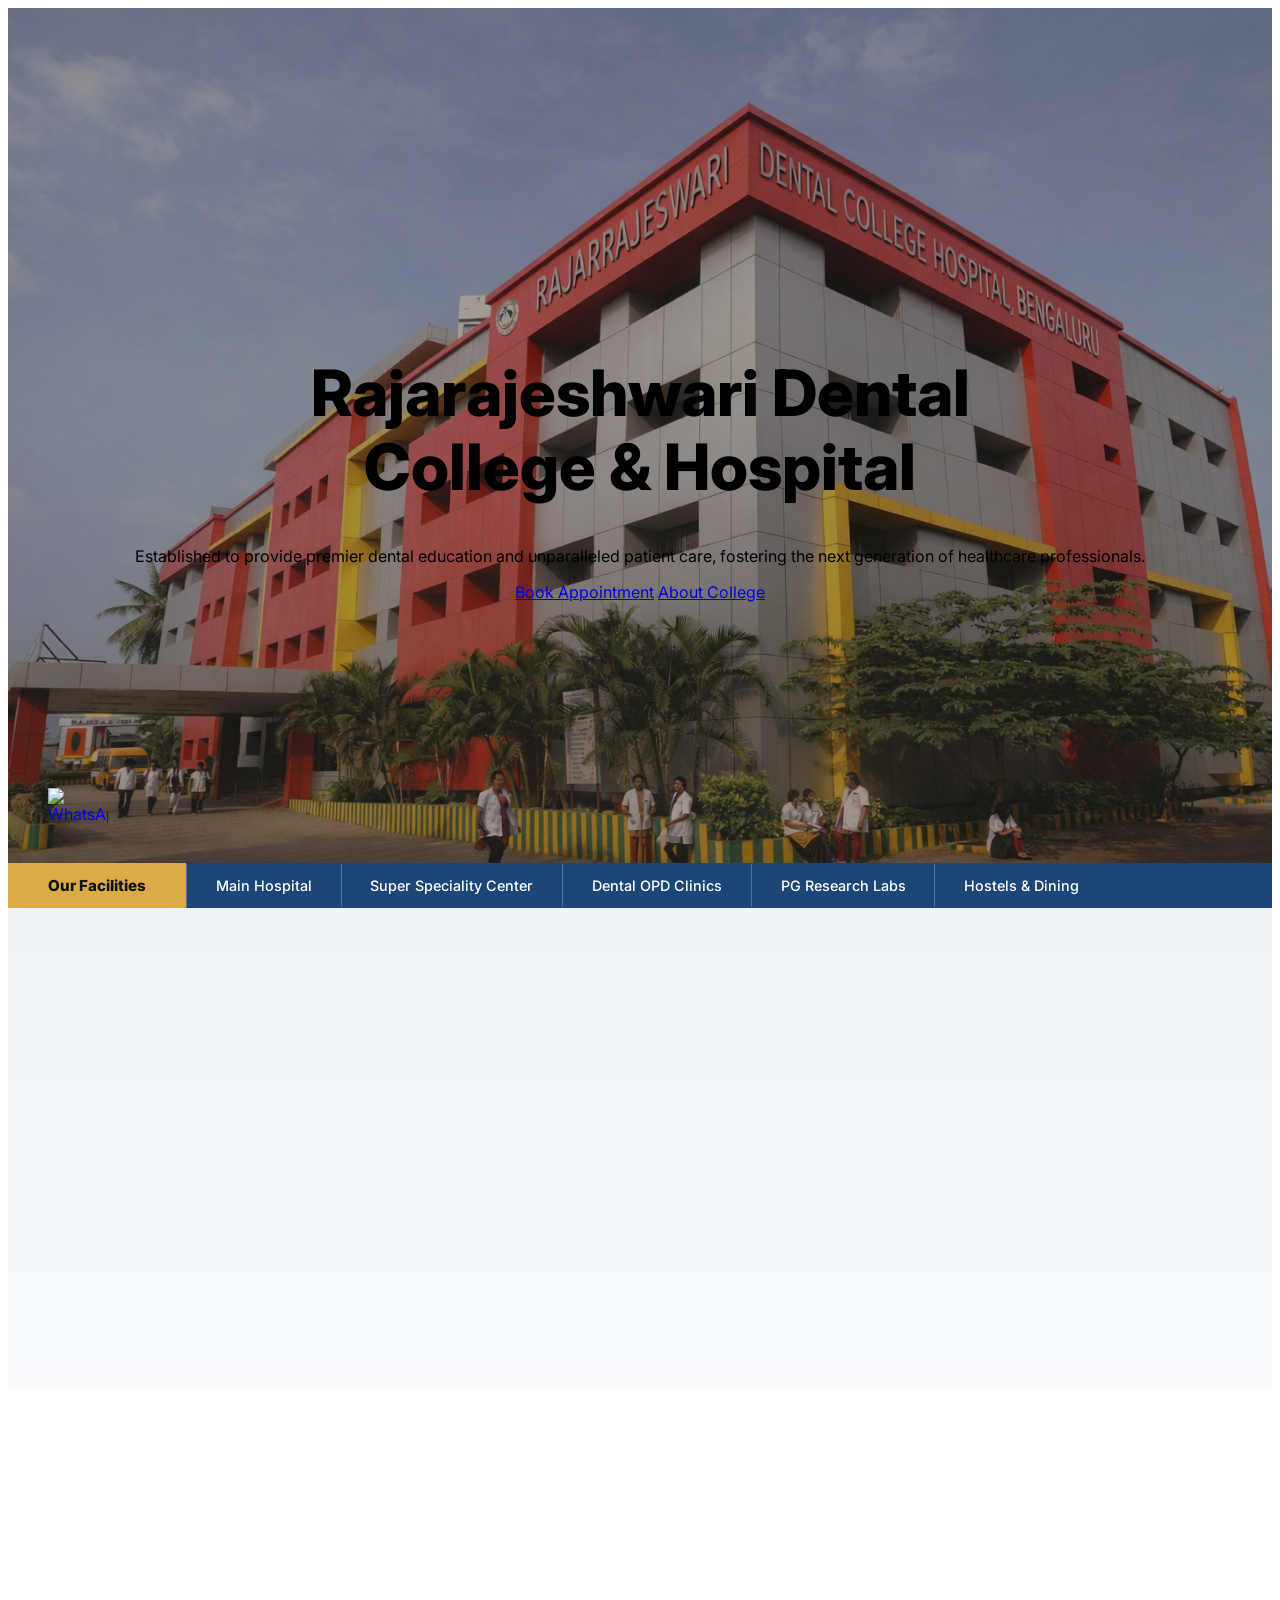
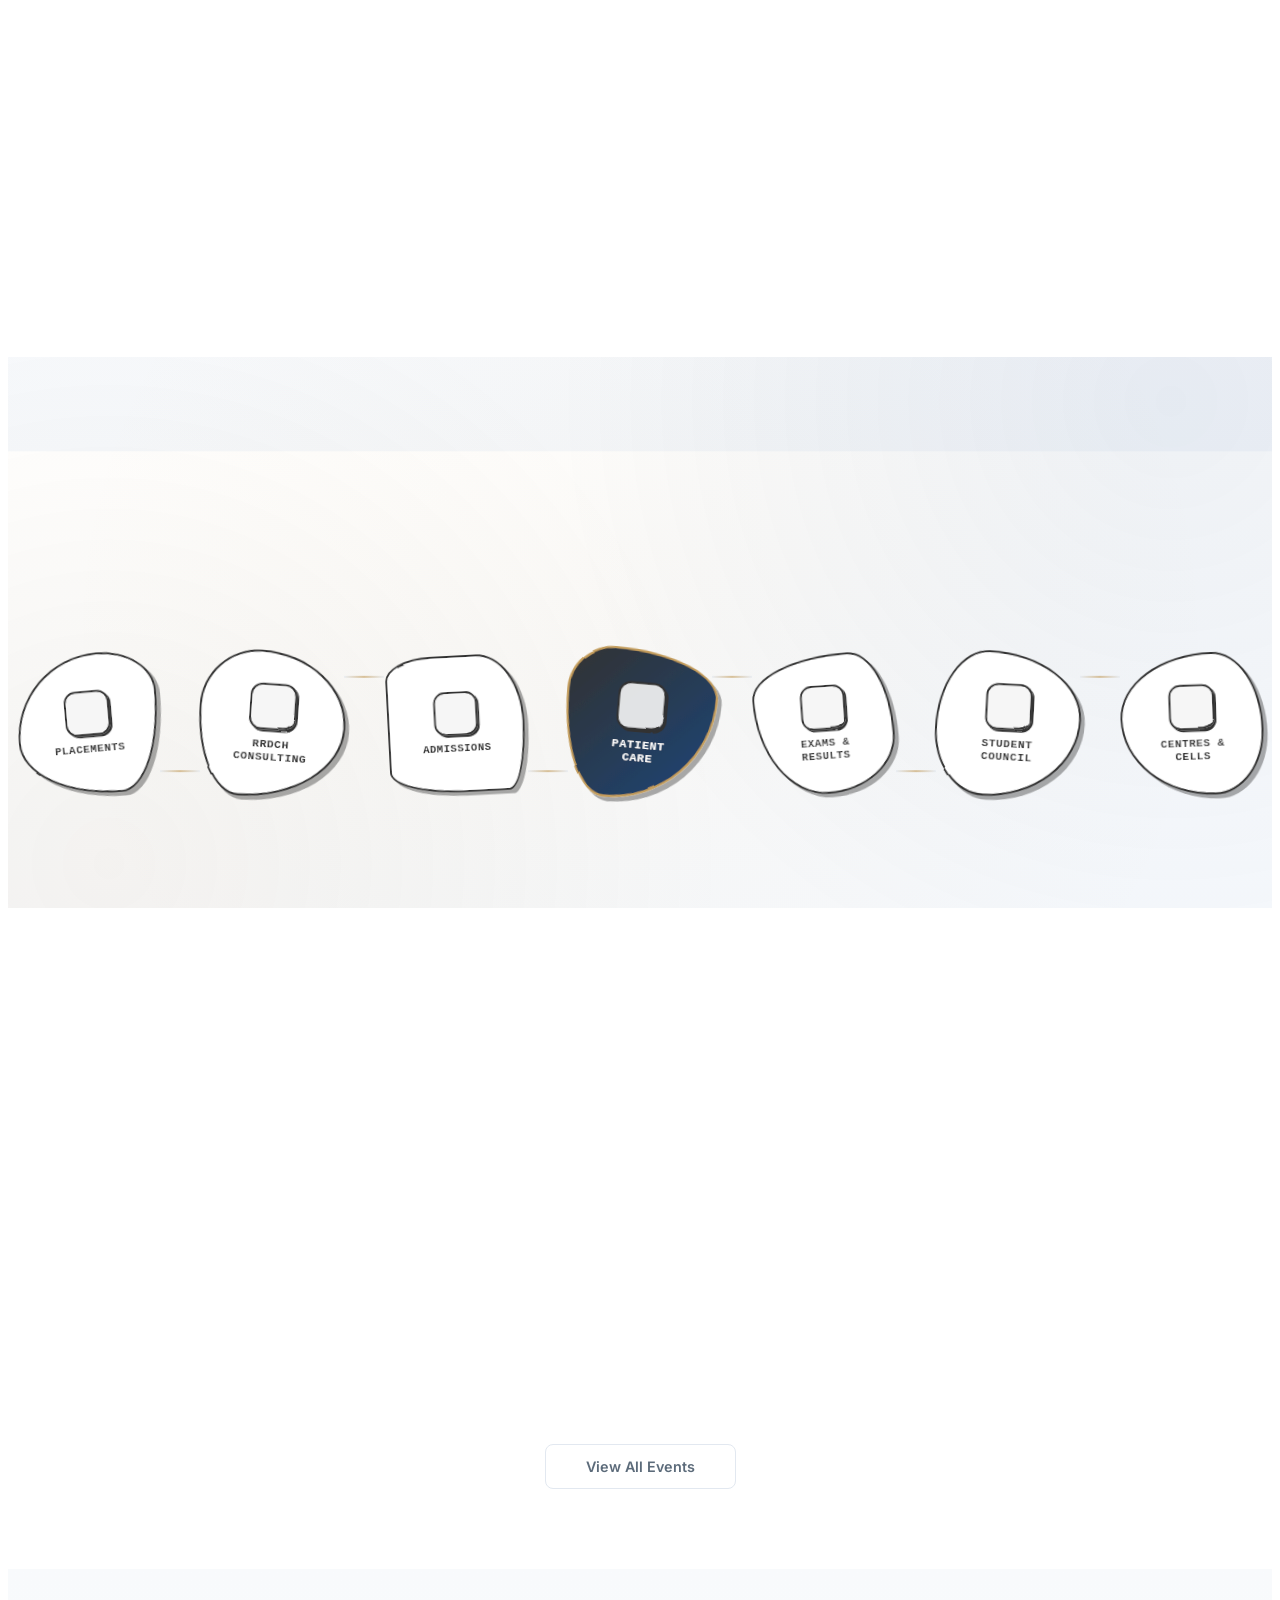
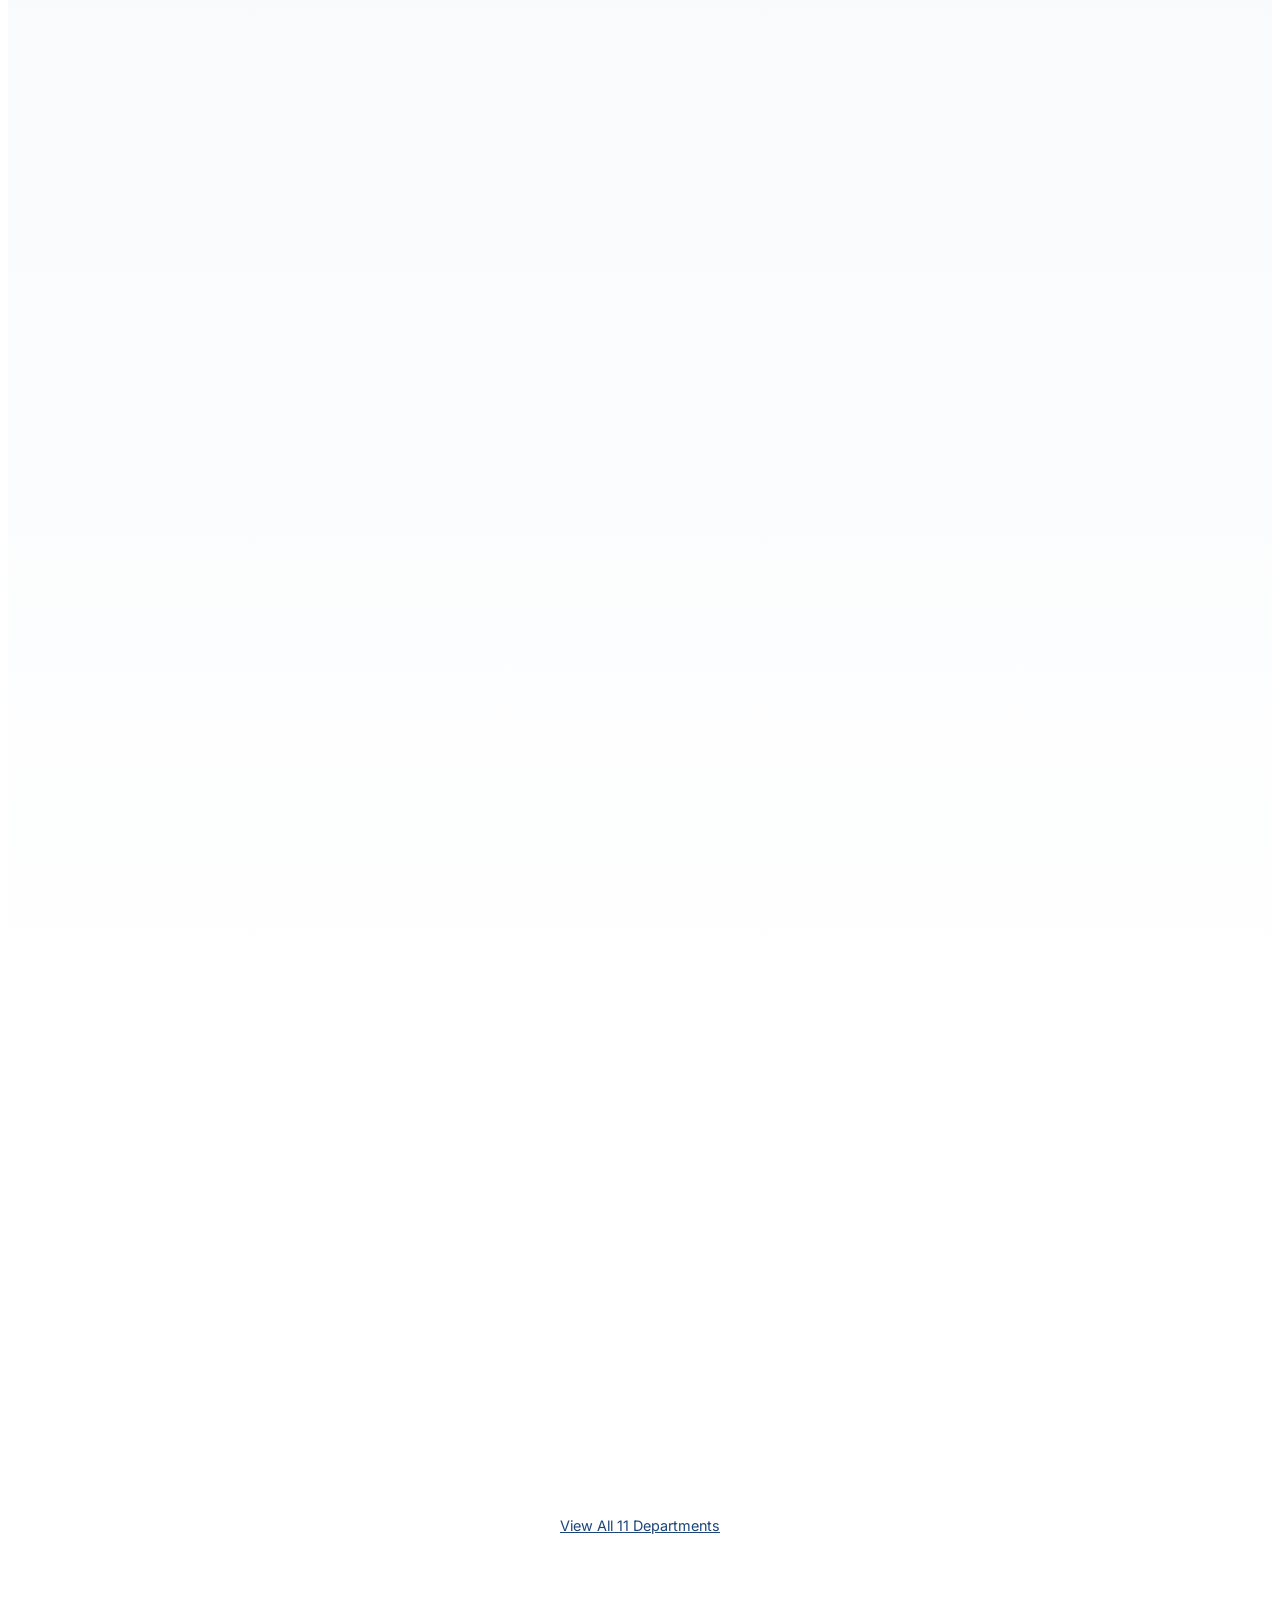
==== commit 04d05a22: "Refactor login and portal files" ====
--- a/index.html
+++ b/index.html
@@ -15,6 +15,22 @@
     </script>
 </head>
 <body data-public-page="true" data-page-id="home">
+    <!-- SVG Filters for Hand-Drawn Effect -->
+    <svg style="position:absolute;width:0;height:0;" aria-hidden="true">
+        <defs>
+            <filter id="handDrawnNoise" x="-20%" y="-20%" width="140%" height="140%">
+                <feTurbulence type="fractalNoise" baseFrequency="0.03" numOctaves="3" result="noise" seed="1"/>
+                <feDisplacementMap in="SourceGraphic" in2="noise" scale="2" xChannelSelector="R" yChannelSelector="G"/>
+                <feGaussianBlur stdDeviation="0.3"/>
+            </filter>
+            <filter id="handDrawnNoise2" x="-20%" y="-20%" width="140%" height="140%">
+                <feTurbulence type="fractalNoise" baseFrequency="0.04" numOctaves="3" result="noise" seed="2"/>
+                <feDisplacementMap in="SourceGraphic" in2="noise" scale="3" xChannelSelector="R" yChannelSelector="G"/>
+                <feGaussianBlur stdDeviation="0.4"/>
+            </filter>
+        </defs>
+    </svg>
+
     <!-- Public shell injects header, drawer, footer via public-shell.js -->
 
 
@@ -168,89 +184,6 @@
     </section>
 
     <!-- ══════════════════════════════════════════════
-         DYNAMIC PHOTO GALLERY
-    ══════════════════════════════════════════════════ -->
-    <section class="container" style="padding-top:3rem;padding-bottom:4rem;">
-        <div class="text-center animate-on-scroll" style="margin-bottom:2rem;">
-            <div class="section-tag">Campus Gallery</div>
-            <h2 class="section-title" style="margin-top:0.5rem;">Explore RRDCH</h2>
-            <p class="section-subtitle">Scroll through our world-class facilities</p>
-        </div>
-        
-        <!-- Scrolling Photo Gallery -->
-        <div class="photo-scroll-container animate-on-scroll" style="position:relative;overflow:hidden;border-radius:16px;box-shadow:0 20px 60px rgba(0,0,0,0.15);">
-            <div class="photo-scroll-track" id="photoTrack" style="display:flex;gap:1rem;padding:1rem;animation:scrollGallery 30s linear infinite;">
-                <div class="gallery-item" style="flex-shrink:0;width:400px;height:300px;border-radius:12px;overflow:hidden;">
-                    <img src="images/media__1776159199583.jpg" alt="RRDCH Campus" style="width:100%;height:100%;object-fit:cover;transition:transform 0.5s;" onmouseover="this.style.transform='scale(1.05)'" onmouseout="this.style.transform='scale(1)'">
-                </div>
-                <div class="gallery-item" style="flex-shrink:0;width:400px;height:300px;border-radius:12px;overflow:hidden;">
-                    <img src="images/media__1776159199603.jpg" alt="Dental Clinic" style="width:100%;height:100%;object-fit:cover;transition:transform 0.5s;" onmouseover="this.style.transform='scale(1.05)'" onmouseout="this.style.transform='scale(1)'">
-                </div>
-                <div class="gallery-item" style="flex-shrink:0;width:400px;height:300px;border-radius:12px;overflow:hidden;">
-                    <img src="images/media__1776159199631.jpg" alt="Laboratory" style="width:100%;height:100%;object-fit:cover;transition:transform 0.5s;" onmouseover="this.style.transform='scale(1.05)'" onmouseout="this.style.transform='scale(1)'">
-                </div>
-                <div class="gallery-item" style="flex-shrink:0;width:400px;height:300px;border-radius:12px;overflow:hidden;">
-                    <img src="images/media__1776159199698.jpg" alt="Hospital Wing" style="width:100%;height:100%;object-fit:cover;transition:transform 0.5s;" onmouseover="this.style.transform='scale(1.05)'" onmouseout="this.style.transform='scale(1)'">
-                </div>
-                <div class="gallery-item" style="flex-shrink:0;width:400px;height:300px;border-radius:12px;overflow:hidden;">
-                    <img src="images/media__1776164032199.jpg" alt="Student Activity" style="width:100%;height:100%;object-fit:cover;transition:transform 0.5s;" onmouseover="this.style.transform='scale(1.05)'" onmouseout="this.style.transform='scale(1)'">
-                </div>
-                <div class="gallery-item" style="flex-shrink:0;width:400px;height:300px;border-radius:12px;overflow:hidden;">
-                    <img src="images/media__1776164032379.jpg" alt="Modern Equipment" style="width:100%;height:100%;object-fit:cover;transition:transform 0.5s;" onmouseover="this.style.transform='scale(1.05)'" onmouseout="this.style.transform='scale(1)'">
-                </div>
-                <div class="gallery-item" style="flex-shrink:0;width:400px;height:300px;border-radius:12px;overflow:hidden;">
-                    <img src="images/media__1776164032480.jpg" alt="Campus View" style="width:100%;height:100%;object-fit:cover;transition:transform 0.5s;" onmouseover="this.style.transform='scale(1.05)'" onmouseout="this.style.transform='scale(1)'">
-                </div>
-                <!-- Duplicate for seamless loop -->
-                <div class="gallery-item" style="flex-shrink:0;width:400px;height:300px;border-radius:12px;overflow:hidden;">
-                    <img src="images/media__1776159199583.jpg" alt="RRDCH Campus" style="width:100%;height:100%;object-fit:cover;">
-                </div>
-                <div class="gallery-item" style="flex-shrink:0;width:400px;height:300px;border-radius:12px;overflow:hidden;">
-                    <img src="images/media__1776159199603.jpg" alt="Dental Clinic" style="width:100%;height:100%;object-fit:cover;">
-                </div>
-                <div class="gallery-item" style="flex-shrink:0;width:400px;height:300px;border-radius:12px;overflow:hidden;">
-                    <img src="images/media__1776159199631.jpg" alt="Laboratory" style="width:100%;height:100%;object-fit:cover;">
-                </div>
-            </div>
-            
-            <!-- Gradient Overlays -->
-            <div style="position:absolute;left:0;top:0;bottom:0;width:100px;background:linear-gradient(90deg,white,transparent);z-index:2;pointer-events:none;"></div>
-            <div style="position:absolute;right:0;top:0;bottom:0;width:100px;background:linear-gradient(-90deg,white,transparent);z-index:2;pointer-events:none;"></div>
-        </div>
-        
-        <!-- Gallery Controls -->
-        <div style="display:flex;justify-content:center;gap:1rem;margin-top:1.5rem;">
-            <button onclick="pauseGallery()" style="padding:0.5rem 1rem;background:var(--cu-blue);color:white;border:none;border-radius:8px;cursor:pointer;display:flex;align-items:center;gap:0.5rem;">
-                <svg width="16" height="16" viewBox="0 0 24 24" fill="none" stroke="currentColor" stroke-width="2"><rect x="6" y="4" width="4" height="16"/><rect x="14" y="4" width="4" height="16"/></svg>
-                Pause
-            </button>
-            <button onclick="playGallery()" style="padding:0.5rem 1rem;background:var(--cu-gold);color:white;border:none;border-radius:8px;cursor:pointer;display:flex;align-items:center;gap:0.5rem;">
-                <svg width="16" height="16" viewBox="0 0 24 24" fill="none" stroke="currentColor" stroke-width="2"><polygon points="5,3 19,12 5,21"/></svg>
-                Play
-            </button>
-        </div>
-        
-        <style>
-            @keyframes scrollGallery {
-                0% { transform: translateX(0); }
-                100% { transform: translateX(-50%); }
-            }
-            .photo-scroll-track.paused {
-                animation-play-state: paused !important;
-            }
-        </style>
-        
-        <script>
-            function pauseGallery() {
-                document.getElementById('photoTrack').classList.add('paused');
-            }
-            function playGallery() {
-                document.getElementById('photoTrack').classList.remove('paused');
-            }
-        </script>
-    </section>
-
-    <!-- ══════════════════════════════════════════════
          ABOUT RRDCH
     ══════════════════════════════════════════════════ -->
     <section id="about" class="container" style="padding-top:3rem;padding-bottom:4rem;">
@@ -317,277 +250,6 @@
     </section>
 
     <!-- ══════════════════════════════════════════════
-         DYNAMIC MASONRY GALLERY — Scrolling Vignettes
-    ══════════════════════════════════════════════════ -->
-    <section class="masonry-gallery-section" style="padding:4rem 0;overflow:hidden;background:linear-gradient(180deg,#fafbfc 0%,#f0f4f8 100%);">
-        <div class="container" style="margin-bottom:2rem;">
-            <div class="text-center animate-on-scroll">
-                <div class="section-tag" style="background:rgba(195,156,91,0.15);color:var(--cu-gold);">Campus Gallery</div>
-                <h2 class="section-title" style="margin-top:0.75rem;margin-bottom:0.5rem;">
-                    Glimpses of <span class="highlight">Excellence</span>
-                </h2>
-                <p class="section-subtitle">Scroll through moments that define the RRDCH experience</p>
-            </div>
-        </div>
-
-        <!-- Scrolling Masonry Grid -->
-        <div class="masonry-scroll-container" style="position:relative;">
-            <!-- Column 1 - Scrolls Down -->
-            <div class="masonry-column col-down">
-                <div class="masonry-track track-1">
-                    <div class="masonry-item tall">
-                        <img src="images/media__1776159199583.jpg" alt="RRDCH Campus">
-                        <div class="masonry-overlay">
-                            <span class="masonry-tag">Campus</span>
-                            <h4>Main Building</h4>
-                        </div>
-                    </div>
-                    <div class="masonry-item wide">
-                        <img src="images/media__1776159199603.jpg" alt="Dental Clinic">
-                        <div class="masonry-overlay">
-                            <span class="masonry-tag">Clinic</span>
-                            <h4>Patient Care</h4>
-                        </div>
-                    </div>
-                    <div class="masonry-item square">
-                        <img src="images/media__1776159199603.jpg" alt="Achievement">
-                        <div class="masonry-overlay">
-                            <span class="masonry-tag">Awards</span>
-                            <h4>Excellence</h4>
-                        </div>
-                    </div>
-                    <!-- Duplicate for seamless loop -->
-                    <div class="masonry-item tall">
-                        <img src="images/media__1776159199583.jpg" alt="RRDCH Campus">
-                        <div class="masonry-overlay"><span class="masonry-tag">Campus</span><h4>Main Building</h4></div>
-                    </div>
-                    <div class="masonry-item wide">
-                        <img src="images/media__1776159199603.jpg" alt="Dental Clinic">
-                        <div class="masonry-overlay"><span class="masonry-tag">Clinic</span><h4>Patient Care</h4></div>
-                    </div>
-                </div>
-            </div>
-
-            <!-- Column 2 - Scrolls Up -->
-            <div class="masonry-column col-up">
-                <div class="masonry-track track-2">
-                    <div class="masonry-item square">
-                        <img src="images/media__1776159199583.jpg" alt="Surgery">
-                        <div class="masonry-overlay">
-                            <span class="masonry-tag">Surgery</span>
-                            <h4>Operating Theatre</h4>
-                        </div>
-                    </div>
-                    <div class="masonry-item tall">
-                        <img src="images/media__1776164032480.jpg" alt="Laboratory">
-                        <div class="masonry-overlay">
-                            <span class="masonry-tag">Research</span>
-                            <h4>Advanced Labs</h4>
-                        </div>
-                    </div>
-                    <div class="masonry-item wide">
-                        <img src="images/media__1776159199631.jpg" alt="Convocation">
-                        <div class="masonry-overlay">
-                            <span class="masonry-tag">Events</span>
-                            <h4>Graduation Day</h4>
-                        </div>
-                    </div>
-                    <!-- Duplicate for seamless loop -->
-                    <div class="masonry-item square">
-                        <img src="images/media__1776159199583.jpg" alt="Surgery">
-                        <div class="masonry-overlay"><span class="masonry-tag">Surgery</span><h4>Operating Theatre</h4></div>
-                    </div>
-                    <div class="masonry-item tall">
-                        <img src="images/media__1776164032480.jpg" alt="Laboratory">
-                        <div class="masonry-overlay"><span class="masonry-tag">Research</span><h4>Advanced Labs</h4></div>
-                    </div>
-                </div>
-            </div>
-
-            <!-- Column 3 - Scrolls Down (Slower) -->
-            <div class="masonry-column col-down-slow">
-                <div class="masonry-track track-3">
-                    <div class="masonry-item wide">
-                        <img src="images/media__1776159199698.jpg" alt="Auditorium">
-                        <div class="masonry-overlay">
-                            <span class="masonry-tag">Events</span>
-                            <h4>Seminar Hall</h4>
-                        </div>
-                    </div>
-                    <div class="masonry-item square">
-                        <img src="images/media__1776164032199.jpg" alt="Award">
-                        <div class="masonry-overlay">
-                            <span class="masonry-tag">Recognition</span>
-                            <h4>National Award</h4>
-                        </div>
-                    </div>
-                    <div class="masonry-item tall">
-                        <img src="images/media__1776164032199.jpg" alt="Campus Life">
-                        <div class="masonry-overlay">
-                            <span class="masonry-tag">Life</span>
-                            <h4>Student Activities</h4>
-                        </div>
-                    </div>
-                    <!-- Duplicate for seamless loop -->
-                    <div class="masonry-item wide">
-                        <img src="images/media__1776159199698.jpg" alt="Auditorium">
-                        <div class="masonry-overlay"><span class="masonry-tag">Events</span><h4>Seminar Hall</h4></div>
-                    </div>
-                    <div class="masonry-item square">
-                        <img src="images/media__1776164032199.jpg" alt="Award">
-                        <div class="masonry-overlay"><span class="masonry-tag">Recognition</span><h4>National Award</h4></div>
-                    </div>
-                </div>
-            </div>
-
-            <!-- Column 4 - Scrolls Up (Faster) -->
-            <div class="masonry-column col-up-fast">
-                <div class="masonry-track track-4">
-                    <div class="masonry-item tall">
-                        <img src="images/media__1776159199698.jpg" alt="Equipment">
-                        <div class="masonry-overlay">
-                            <span class="masonry-tag">Technology</span>
-                            <h4>Modern Equipment</h4>
-                        </div>
-                    </div>
-                    <div class="masonry-item square">
-                        <img src="images/media__1776164032379.jpg" alt="Celebration">
-                        <div class="masonry-overlay">
-                            <span class="masonry-tag">Culture</span>
-                            <h4>College Day</h4>
-                        </div>
-                    </div>
-                    <div class="masonry-item wide">
-                        <img src="images/media__1776164032379.jpg" alt="Library">
-                        <div class="masonry-overlay">
-                            <span class="masonry-tag">Knowledge</span>
-                            <h4>Digital Library</h4>
-                        </div>
-                    </div>
-                    <!-- Duplicate for seamless loop -->
-                    <div class="masonry-item tall">
-                        <img src="images/media__1776159199698.jpg" alt="Equipment">
-                        <div class="masonry-overlay"><span class="masonry-tag">Technology</span><h4>Modern Equipment</h4></div>
-                    </div>
-                    <div class="masonry-item square">
-                        <img src="images/media__1776164032379.jpg" alt="Celebration">
-                        <div class="masonry-overlay"><span class="masonry-tag">Culture</span><h4>College Day</h4></div>
-                    </div>
-                </div>
-            </div>
-        </div>
-
-        <!-- Gallery Controls -->
-        <div class="gallery-controls" style="display:flex;justify-content:center;gap:1rem;margin-top:2rem;">
-            <button onclick="pauseMasonry()" class="ctrl-btn pause-btn">
-                <svg width="16" height="16" viewBox="0 0 24 24" fill="none" stroke="currentColor" stroke-width="2"><rect x="6" y="4" width="4" height="16"/><rect x="14" y="4" width="4" height="16"/></svg>
-                Pause
-            </button>
-            <button onclick="playMasonry()" class="ctrl-btn play-btn">
-                <svg width="16" height="16" viewBox="0 0 24 24" fill="none" stroke="currentColor" stroke-width="2"><polygon points="5,3 19,12 5,21"/></svg>
-                Play
-            </button>
-        </div>
-
-        <style>
-            .masonry-scroll-container {
-                display:grid;
-                grid-template-columns:repeat(4,1fr);
-                gap:1.5rem;
-                max-width:1400px;
-                margin:0 auto;
-                padding:0 2rem;
-                height:600px;
-                overflow:hidden;
-            }
-            .masonry-column {
-                position:relative;
-                overflow:hidden;
-                border-radius:16px;
-            }
-            .masonry-track {
-                display:flex;
-                flex-direction:column;
-                gap:1rem;
-            }
-            .track-1 { animation:scrollDown 25s linear infinite; }
-            .track-2 { animation:scrollUp 30s linear infinite; }
-            .track-3 { animation:scrollDown 35s linear infinite; }
-            .track-4 { animation:scrollUp 20s linear infinite; }
-            
-            .masonry-track.paused { animation-play-state:paused !important; }
-            
-            @keyframes scrollDown {
-                0% { transform:translateY(0); }
-                100% { transform:translateY(-50%); }
-            }
-            @keyframes scrollUp {
-                0% { transform:translateY(-50%); }
-                100% { transform:translateY(0); }
-            }
-            
-            .masonry-item {
-                position:relative;
-                border-radius:12px;
-                overflow:hidden;
-                box-shadow:0 4px 15px rgba(0,0,0,0.1);
-                transition:all 0.4s ease;
-                cursor:pointer;
-            }
-            .masonry-item:hover {
-                transform:scale(1.03);
-                box-shadow:0 12px 40px rgba(0,0,0,0.2);
-                z-index:10;
-            }
-            .masonry-item.tall { height:320px; }
-            .masonry-item.wide { height:200px; }
-            .masonry-item.square { height:260px; }
-            
-            .masonry-item img {
-                width:100%;
-                height:100%;
-                object-fit:cover;
-                transition:transform 0.6s ease;
-            }
-            .masonry-item:hover img {
-                transform:scale(1.1);
-            }
-            
-            .masonry-overlay {
-                position:absolute;
-                bottom:0;
-                left:0;
-                right:0;
-                padding:1.5rem;
-                background:linear-gradient(transparent,rgba(28,69,120,0.9));
-                color:white;
-                transform:translateY(100%);
-                transition:transform 0.4s ease;
-            }
-            .masonry-item:hover .masonry-overlay {
-                transform:translateY(0);
-            }
-            .masonry-tag {
-                display:inline-block;
-                padding:0.25rem 0.75rem;
-                background:var(--cu-gold);
-                color:var(--cu-blue-dark);
-                font-size:0.7rem;
-                font-weight:700;
-                border-radius:4px;
-                margin-bottom:0.5rem;
-                text-transform:uppercase;
-                letter-spacing:0.5px;
-            }
-            .masonry-overlay h4 {
-                font-size:1.1rem;
-                font-weight:700;
-                margin:0;
-            }
-            
-            .ctrl-btn {
-                padding:0.75rem 1.5rem;
-                border:none;
                 border-radius:8px;
                 font-weight:600;
                 cursor:pointer;
@@ -666,7 +328,7 @@
                 <div class="diamond-connector"></div>
             </div>
             <div class="diamond-wrapper">
-                <a href="patients.html" class="diamond-card active" style="border-color:var(--cu-gold);border-width:2px;">
+                <a href="patients.html" class="diamond-card">
                     <div class="diamond-content">
                         <div class="icon-wrap"><i data-lucide="heart" width="20" height="20"></i></div>
                         <p>Patient<br>Care</p>
@@ -1312,6 +974,102 @@
             });
             document.querySelector('[data-degree="' + degree + '"]').classList.add('active');
         }
+
+        // ═══════════════════════════════════════════════════════════════
+        // CAMPUS LIFE PARALLAX EFFECTS
+        // ═══════════════════════════════════════════════════════════════
+        
+        // Mouse parallax for buttons
+        document.addEventListener('mousemove', (e) => {
+            const mouseX = e.clientX / window.innerWidth;
+            const mouseY = e.clientY / window.innerHeight;
+            
+            // Parallax for diamond cards - each moves differently
+            document.querySelectorAll('.diamond-card').forEach((card, index) => {
+                const speed = (index + 1) * 0.5;
+                const x = (mouseX - 0.5) * speed * 15;
+                const y = (mouseY - 0.5) * speed * 15;
+                
+                // Preserve existing transforms and add parallax
+                const baseTransform = card.style.transform || '';
+                card.style.setProperty('--parallax-x', `${x}px`);
+                card.style.setProperty('--parallax-y', `${y}px`);
+            });
+        });
+        
+        // Scroll parallax for Campus Life section
+        const campusSection = document.querySelector('.campus-life-section');
+        if (campusSection) {
+            let ticking = false;
+            
+            window.addEventListener('scroll', () => {
+                if (!ticking) {
+                    window.requestAnimationFrame(() => {
+                        const scrolled = window.pageYOffset;
+                        const sectionTop = campusSection.offsetTop;
+                        const sectionHeight = campusSection.offsetHeight;
+                        const viewportHeight = window.innerHeight;
+                        
+                        // Check if section is in viewport
+                        if (scrolled + viewportHeight > sectionTop && scrolled < sectionTop + sectionHeight) {
+                            const relativeScroll = scrolled - sectionTop + viewportHeight;
+                            const parallaxOffset = relativeScroll * 0.1;
+                            
+                            // Apply parallax to section background
+                            campusSection.style.backgroundPosition = `center ${parallaxOffset}px`;
+                            
+                            // Parallax for connector lines
+                            document.querySelectorAll('.diamond-connector').forEach((connector, index) => {
+                                const offset = (index % 2 === 0 ? 1 : -1) * relativeScroll * 0.05;
+                                connector.style.transform = `translateY(${offset}px)`;
+                            });
+                        }
+                        ticking = false;
+                    });
+                    ticking = true;
+                }
+            }, { passive: true });
+        }
+        
+        // 3D tilt effect on hover for diamond cards
+        document.querySelectorAll('.diamond-card').forEach(card => {
+            card.addEventListener('mousemove', (e) => {
+                const rect = card.getBoundingClientRect();
+                const x = e.clientX - rect.left;
+                const y = e.clientY - rect.top;
+                
+                const centerX = rect.width / 2;
+                const centerY = rect.height / 2;
+                
+                const rotateX = (y - centerY) / 10;
+                const rotateY = (centerX - x) / 10;
+                
+                card.style.transform = `perspective(500px) rotateX(${rotateX}deg) rotateY(${rotateY}deg) scale(1.05)`;
+            });
+            
+            card.addEventListener('mouseleave', () => {
+                card.style.transform = '';
+            });
+        });
+        
+        // Page-wide parallax for background elements
+        let pageParallaxTicking = false;
+        window.addEventListener('scroll', () => {
+            if (!pageParallaxTicking) {
+                window.requestAnimationFrame(() => {
+                    const scrolled = window.pageYOffset;
+                    
+                    // Parallax for section tags
+                    document.querySelectorAll('.section-tag').forEach(tag => {
+                        const speed = 0.3;
+                        tag.style.transform = `translateY(${scrolled * speed}px)`;
+                    });
+                    
+                    pageParallaxTicking = false;
+                });
+                pageParallaxTicking = true;
+            }
+        }, { passive: true });
     </script>
 </body>
 </html>
--- a/css/cu-theme.css
+++ b/css/cu-theme.css
@@ -0,0 +1,2437 @@
+/* =====================================================
+   RRDCH — Christ University Inspired Theme
+   ===================================================== */
+
+/* Google Fonts */
+@import url('https://fonts.googleapis.com/css2?family=Inter:wght@300;400;500;600;700;800&display=swap');
+
+:root {
+  --cu-blue: #1c4578;
+  --cu-blue-light: #2b61a3;
+  --cu-blue-dark: #0f2d52;
+  --cu-gold: #c39c5b;
+  --cu-gold-hover: #d4ad6b;
+  --cu-gold-muted: #f5ead5;
+  --cu-bg: #f8fafc;
+  --cu-text: #1a1a2e;
+  --cu-text-muted: #5c6b7a;
+  --cu-white: #ffffff;
+  --cu-border: #e2e8f0;
+  --cu-shadow: 0 4px 20px rgba(0,0,0,0.06);
+  --cu-shadow-lg: 0 16px 48px rgba(0,0,0,0.12);
+  --cu-radius: 12px;
+  --cu-radius-lg: 20px;
+}
+
+body {
+  font-family: 'Inter', ui-sans-serif, system-ui, -apple-system, sans-serif;
+}
+
+/* =====================================================
+   TOP MICRO-BAR  (slim info strip above the main header)
+   ===================================================== */
+.cu-micro-bar {
+  background: #f1f5f9;
+  color: #334155;
+  display: flex;
+  justify-content: space-between;
+  align-items: center;
+  padding: 0.4rem 5%;
+  font-size: 0.78rem;
+  font-weight: 500;
+  letter-spacing: 0.4px;
+  position: relative;
+  z-index: 300;
+  border-bottom: 1.5px solid #dde4ed;
+}
+
+.cu-micro-bar .micro-links a {
+  color: var(--cu-blue);
+  text-decoration: none;
+  font-weight: 600;
+  margin: 0 0.4rem;
+  transition: color 0.2s;
+}
+.cu-micro-bar .micro-links a.login-btn-micro {
+  display: none; /* Login lives in the main header */
+}
+.cu-micro-bar .micro-links a:hover { color: var(--cu-gold); }
+
+/* =====================================================
+   SOCIAL MEDIA FLOATING STRIP  (right edge, mid-hero)
+   ===================================================== */
+.social-media-strip {
+  position: fixed;
+  right: 0;
+  top: 50%;
+  transform: translateY(-50%);
+  background: white;
+  display: flex;
+  flex-direction: column;
+  box-shadow: -4px 4px 15px rgba(0,0,0,0.15);
+  border-top-left-radius: 6px;
+  border-bottom-left-radius: 6px;
+  z-index: 250;
+  padding: 0.6rem 0.5rem;
+  gap: 0.9rem;
+}
+
+.social-media-strip a {
+  color: #334155;
+  display: flex;
+  align-items: center;
+  justify-content: center;
+  transition: transform 0.2s, color 0.2s;
+}
+
+.social-media-strip a:hover {
+  color: var(--cu-gold);
+  transform: scale(1.2);
+}
+
+/* Scroll-hide utility - remove white background */
+.cu-micro-bar {
+  transition: transform 0.4s cubic-bezier(0.175, 0.885, 0.32, 1.275), opacity 0.3s ease;
+  background: transparent;
+  border-bottom: none;
+}
+.header-vanished {
+  transform: translateY(-120%);
+  opacity: 0;
+  pointer-events: none !important;
+}
+
+/* =====================================================
+   MAIN SHELL & HEADER  — standalone elements wrapper
+   ===================================================== */
+#rrdch-public-shell {
+  position: relative;
+  z-index: 9999; /* Ensure the entire shell (header + drawer) sits above all page content */
+}
+
+.header-floating {
+  position: absolute;
+  top: 0;
+  left: 0;
+  width: 100%;
+  z-index: 290;
+  display: flex;
+  justify-content: space-between;
+  align-items: flex-start;
+  background: transparent;
+  border-bottom: none;
+  box-shadow: none;
+  padding: 0.75rem 5%;
+  pointer-events: none;
+}
+
+/* ── Logo on Left ────────── */
+.header-brand-slanted {
+  display: inline-flex;
+  align-items: center;
+  text-decoration: none;
+  background: transparent;
+  padding: 0.5rem 0;
+  border: none;
+  pointer-events: auto;
+  position: relative;
+  order: 0;
+  margin-right: auto;
+}
+
+.header-brand-slanted:hover {
+  background: transparent;
+}
+
+/* Logo image styling */
+.header-brand-slanted img,
+.animated-logo {
+  height: 85px;
+  width: auto;
+  object-fit: contain;
+  flex-shrink: 0;
+  transition: transform 0.3s ease;
+}
+
+.header-brand-slanted:hover .animated-logo {
+  transform: scale(1.05);
+}
+
+/* ── Old text styles removed ─── */
+.header-brand-textblock,
+.brand-full-name,
+.brand-location-tag,
+.brand-char {
+  display: none;
+}
+
+.brand-char--space {
+  animation: none;
+  opacity: 1;
+  width: 0.28em;
+}
+
+/* College name text block next to the logo */
+.header-brand-text {
+  display: flex;
+  flex-direction: column;
+  line-height: 1.2;
+}
+.header-brand-text .brand-name {
+  font-size: 1.75rem;
+  font-weight: 800;
+  color: var(--cu-blue);
+  letter-spacing: -0.5px;
+  font-family: 'Inter', sans-serif;
+}
+.header-brand-text .brand-subtitle {
+  font-size: 0.7rem;
+  font-weight: 600;
+  color: var(--cu-gold);
+  text-transform: uppercase;
+  letter-spacing: 1.2px;
+  margin-top: 1px;
+}
+.header-brand-text .brand-location {
+  font-size: 0.62rem;
+  color: #64748b;
+  letter-spacing: 0.5px;
+  margin-top: 2px;
+}
+
+/* ── Right: LOGIN + MENU as separate buttons with gap ────── */
+.header-actions {
+  display: flex;
+  align-items: center;
+  gap: 0.75rem;
+  padding: 1rem 0;
+  pointer-events: auto;
+  flex-shrink: 0;
+  order: 2;
+}
+
+.header-login-btn {
+  background: var(--cu-blue);
+  color: #fff;
+  font-weight: 700;
+  text-transform: uppercase;
+  letter-spacing: 1px;
+  padding: 0.6rem 1.4rem;
+  border-radius: 4px;
+  font-size: 0.82rem;
+  text-decoration: none;
+  border: 2px solid var(--cu-blue);
+  box-shadow: 0 3px 10px rgba(28,69,120,0.25);
+  transition: all 0.2s ease;
+  display: inline-flex;
+  align-items: center;
+  gap: 0.4rem;
+  cursor: pointer;
+  line-height: 1;
+}
+.header-login-btn:hover {
+  background: var(--cu-gold);
+  color: #fff;
+  transform: translateY(-2px);
+  box-shadow: 0 6px 18px rgba(195,156,91,0.4);
+}
+
+.header-lang-btn {
+  background: rgba(255, 255, 255, 0.9);
+  color: var(--cu-blue);
+  font-weight: 700;
+  letter-spacing: 0.5px;
+  padding: 0.6rem 1rem;
+  border-radius: 4px;
+  font-size: 0.75rem;
+  border: 2px solid rgba(28,69,120,0.2);
+  display: inline-flex;
+  align-items: center;
+  gap: 0.4rem;
+  cursor: pointer;
+  transition: all 0.2s ease;
+  line-height: 1;
+}
+.header-lang-btn:hover {
+  background: #fff;
+  border-color: var(--cu-blue);
+  box-shadow: 0 4px 12px rgba(28,69,120,0.15);
+  transform: translateY(-1px);
+}
+.header-lang-btn span {
+  opacity: 0.5;
+}
+.header-lang-btn span.active {
+  opacity: 1;
+  color: var(--cu-gold);
+}
+
+.menu-trigger-odd {
+  background: white;
+  color: var(--cu-blue);
+  font-weight: 700;
+  text-transform: uppercase;
+  letter-spacing: 1px;
+  padding: 0.6rem 1.2rem;
+  border-radius: 4px;
+  font-size: 0.82rem;
+  border: 2px solid var(--cu-blue);
+  box-shadow: 0 2px 8px rgba(0,0,0,0.08);
+  transition: all 0.2s ease;
+  display: inline-flex;
+  align-items: center;
+  gap: 0.5rem;
+  cursor: pointer;
+  line-height: 1;
+}
+.menu-trigger-odd:hover {
+  background: var(--cu-blue);
+  color: #fff;
+  transform: translateY(-2px);
+  box-shadow: 0 6px 18px rgba(28,69,120,0.25);
+}
+.menu-trigger-odd:active { transform: scale(0.95); }
+.menu-trigger-odd svg {
+  flex-shrink: 0;
+  transition: transform 0.4s cubic-bezier(0.34, 1.56, 0.64, 1);
+}
+body.nav-drawer-open .menu-trigger-odd svg { transform: rotate(90deg); }
+
+
+/* =====================================================
+   SPLIT-SCREEN DRAWER MENU (Christ University style)
+   ===================================================== */
+.cu-drawer-backdrop {
+  position: fixed;
+  inset: 0;
+  background: rgba(10, 25, 50, 0.65);
+  backdrop-filter: blur(4px);
+  z-index: 1998;
+  opacity: 0;
+  pointer-events: none;
+  transition: opacity 0.35s ease;
+}
+
+body.nav-drawer-open .cu-drawer-backdrop {
+  opacity: 1;
+  pointer-events: auto;
+}
+
+/* Drawer container — controlled via body class */
+.cu-drawer-container {
+  position: fixed;
+  inset: 0;
+  z-index: 1999;
+  display: flex;
+  pointer-events: none;
+  visibility: hidden;
+  transition: visibility 0s linear 0.4s;
+}
+
+body.nav-drawer-open .cu-drawer-container {
+  pointer-events: auto;
+  visibility: visible;
+  transition-delay: 0s;
+}
+
+/* Left: icon grid panel  */
+.cu-drawer-left {
+  flex: 1;
+  /* Transparent backdrop to see the hero image through it */
+  background: rgba(10, 25, 50, 0.3);
+  backdrop-filter: blur(8px);
+  padding: 3rem 3rem 3rem 4rem;
+  transform: translateX(-100%);
+  opacity: 0;
+  transition: transform 0.4s cubic-bezier(0.25, 1, 0.5, 1), opacity 0.4s ease;
+  display: flex;
+  align-items: center;
+  justify-content: center;
+  overflow-y: auto;
+}
+
+body.nav-drawer-open .cu-drawer-left {
+  transform: translateX(0);
+  opacity: 1;
+}
+
+.cu-grid-nav {
+  display: grid;
+  grid-template-columns: repeat(4, 1fr);
+  gap: 1.7rem 1.25rem;
+  width: 100%;
+  max-width: 860px;
+}
+
+.cu-grid-item {
+  background: rgba(255,255,255,0.98);
+  border-radius: 6px;
+  padding: 1.75rem 0.75rem;
+  text-align: center;
+  text-decoration: none;
+  color: var(--cu-blue);
+  font-weight: 800;
+  font-size: 0.75rem;
+  text-transform: uppercase;
+  letter-spacing: 0.5px;
+  box-shadow: 0 8px 24px rgba(0,0,0,0.25);
+  transition: transform 0.3s cubic-bezier(0.175, 0.885, 0.32, 1.275), box-shadow 0.3s ease;
+  display: flex;
+  flex-direction: column;
+  align-items: center;
+  gap: 0.85rem;
+  /* Slant the whole card */
+  transform: skewX(-8deg); 
+  border-left: 4px solid var(--cu-gold);
+}
+
+/* Un-slant the content inside so the text is readable */
+.cu-grid-item > * {
+  transform: skewX(8deg);
+}
+
+.cu-grid-item:hover {
+  transform: skewX(-8deg) translateY(-8px) scale(1.03);
+  box-shadow: 0 16px 40px rgba(0,0,0,0.35);
+  background: white;
+  border-left-color: var(--cu-blue);
+}
+
+.cu-grid-icon {
+  width: 52px;
+  height: 52px;
+  background: var(--cu-gold-muted);
+  border: 2px solid var(--cu-gold);
+  border-radius: 50%;
+  display: flex;
+  align-items: center;
+  justify-content: center;
+  color: var(--cu-blue);
+  flex-shrink: 0;
+}
+
+/* Right: nav list panel */
+.cu-drawer-right {
+  width: 380px;
+  background: white;
+  height: 100%;
+  transform: translateX(100%);
+  transition: transform 0.4s cubic-bezier(0.25, 1, 0.5, 1);
+  display: flex;
+  flex-direction: column;
+  box-shadow: -8px 0 32px rgba(0,0,0,0.12);
+  flex-shrink: 0;
+}
+
+body.nav-drawer-open .cu-drawer-right {
+  transform: translateX(0);
+}
+
+.cu-drawer-header {
+  display: flex;
+  justify-content: space-between;
+  align-items: center;
+  padding: 0 2rem;
+  height: 113.4px; /* Exactly matches blue header 75px + (1.2rem * 2) */
+  box-sizing: border-box;
+  border-bottom: 1px solid var(--cu-border);
+  background: white;
+}
+
+.cu-drawer-header h2 {
+  font-size: 1.1rem;
+  font-weight: 800;
+  color: var(--cu-blue);
+  letter-spacing: 1.5px;
+  text-transform: uppercase;
+  margin: 0;
+}
+
+.cu-drawer-close {
+  background: #f1f5f9;
+  border: none;
+  width: 36px;
+  height: 36px;
+  border-radius: 50%;
+  cursor: pointer;
+  display: flex;
+  align-items: center;
+  justify-content: center;
+  color: var(--cu-text-muted);
+  transition: all 0.2s;
+  flex-shrink: 0;
+}
+
+.cu-drawer-close:hover {
+  background: var(--cu-blue);
+  color: white;
+}
+
+.cu-drawer-actions {
+  display: flex;
+  gap: 0.5rem;
+  padding: 1rem 1.75rem;
+  border-bottom: 1px solid var(--cu-border);
+}
+
+.cu-drawer-btn {
+  flex: 1;
+  text-align: center;
+  padding: 0.7rem 0.5rem;
+  color: white;
+  font-weight: 700;
+  font-size: 0.82rem;
+  border-radius: 6px;
+  text-decoration: none;
+  letter-spacing: 0.5px;
+  transition: opacity 0.2s;
+}
+
+.cu-drawer-btn:hover { opacity: 0.88; }
+.cu-drawer-btn.admission { background: var(--cu-blue); }
+.cu-drawer-btn.examination { background: #4a8cdb; }
+
+.cu-drawer-links {
+  padding: 0.5rem 1.75rem;
+  flex-grow: 1;
+  overflow-y: auto;
+}
+
+.cu-accordion {
+  border-bottom: 1px solid #f1f5f9;
+}
+
+.cu-accordion-btn {
+  width: 100%;
+  display: flex;
+  justify-content: space-between;
+  align-items: center;
+  background: none;
+  border: none;
+  padding: 1rem 0;
+  font-weight: 600;
+  font-size: 0.97rem;
+  color: var(--cu-text);
+  cursor: pointer;
+  text-align: left;
+  transition: color 0.2s;
+}
+
+.cu-accordion-btn:hover { color: var(--cu-gold); }
+
+.cu-accordion-btn .icon {
+  width: 24px;
+  height: 24px;
+  background: var(--cu-gold-muted);
+  color: var(--cu-blue);
+  border-radius: 4px;
+  display: flex;
+  align-items: center;
+  justify-content: center;
+  flex-shrink: 0;
+}
+
+.cu-career-btn {
+  display: block;
+  background: var(--cu-blue);
+  color: white;
+  text-align: center;
+  padding: 1.4rem;
+  font-size: 0.9rem;
+  font-weight: 700;
+  text-decoration: none;
+  text-transform: uppercase;
+  letter-spacing: 1px;
+  transition: background 0.2s;
+  margin-top: auto;
+}
+
+.cu-career-btn:hover { background: var(--cu-blue-light); }
+
+@media (max-width: 900px) {
+  .cu-drawer-left { display: none; }
+  .cu-drawer-right { width: 100%; }
+}
+
+/* Hero — cu-theme override: full viewport minus header */
+.hero-full-width {
+  height: calc(100vh - 100px); /* 100px header approx */
+  min-height: 560px;
+  max-height: 900px;
+}
+
+.hero-title {
+  font-size: clamp(2.2rem, 5vw, 4rem);
+  font-weight: 800;
+  line-height: 1.15;
+}
+
+.hero-scroll-cue {
+  position: absolute;
+  bottom: 2.5rem;
+  left: 50%;
+  transform: translateX(-50%);
+  background: rgba(255,255,255,0.15);
+  border: 1.5px solid rgba(255,255,255,0.5);
+  color: white;
+  display: flex;
+  flex-direction: column;
+  align-items: center;
+  gap: 0.4rem;
+  padding: 0.6rem 1.25rem;
+  border-radius: 999px;
+  cursor: pointer;
+  font-size: 0.82rem;
+  font-weight: 600;
+  backdrop-filter: blur(4px);
+  animation: cu-breathe 2.5s ease-in-out infinite;
+}
+
+@keyframes cu-breathe {
+  0%, 100% { transform: translateX(-50%) translateY(0); }
+  50% { transform: translateX(-50%) translateY(-6px); }
+}
+
+.hero-scroll-cue__chev::after {
+  content: '↓';
+  font-size: 1rem;
+  display: block;
+}
+
+/* Fix for hero overlay text moving due to animation transform conflict */
+.hero-image-container .hero-overlay-content {
+  position: absolute;
+  inset: 0;
+  top: 0 !important;
+  left: 0 !important;
+  transform: none !important;
+  display: flex;
+  justify-content: center;
+  align-items: center;
+  width: 100%;
+  height: 100%;
+}
+
+.hero-image-container .hero-overlay-content .container.text-center {
+  margin: 0 auto;
+  text-align: center !important;
+  transform: none;
+}
+
+/* =====================================================
+   FIND YOUR DEGREE SECTION
+   ===================================================== */
+.degree-section {
+  padding: 5rem 0 3rem;
+  background: linear-gradient(to bottom, #f0f4f9, #f8fafc);
+}
+
+.degree-intro {
+  display: grid;
+  grid-template-columns: 1fr 1.5fr;
+  gap: 4rem;
+  align-items: center;
+}
+
+@media (max-width: 768px) {
+  .degree-intro { grid-template-columns: 1fr; gap: 2rem; }
+}
+
+.degree-intro-text h2 {
+  font-size: clamp(1.8rem, 3.5vw, 2.5rem);
+  font-weight: 800;
+  color: var(--cu-text);
+  margin-bottom: 1rem;
+  line-height: 1.2;
+}
+
+.degree-intro-text h2 span {
+  color: var(--cu-gold);
+}
+
+.degree-intro-text p {
+  color: var(--cu-text-muted);
+  font-size: 0.97rem;
+  line-height: 1.7;
+}
+
+.degree-tabs {
+  display: grid;
+  grid-template-columns: repeat(2, 1fr);
+  gap: 1rem;
+  margin-bottom: 1.25rem;
+}
+
+.degree-tab {
+  background: white;
+  color: var(--cu-blue);
+  padding: 1.25rem 1rem;
+  text-align: center;
+  font-weight: 700;
+  border-radius: 8px;
+  box-shadow: 0 2px 8px rgba(0,0,0,0.04);
+  border: 1.5px solid var(--cu-border);
+  border-bottom: 4px solid var(--cu-border);
+  text-transform: uppercase;
+  font-size: 0.82rem;
+  letter-spacing: 0.5px;
+  cursor: pointer;
+  transition: all 0.25s ease;
+}
+
+.degree-tab:hover {
+  border-bottom-color: var(--cu-gold);
+  transform: translateY(-2px);
+  box-shadow: 0 6px 20px rgba(0,0,0,0.06);
+}
+
+.degree-tab.active {
+  border-bottom-color: var(--cu-gold);
+  background: linear-gradient(180deg, white 0%, #fef9f0 100%);
+  box-shadow: 0 6px 20px rgba(195,156,91,0.12);
+}
+
+.course-search {
+  display: flex;
+  background: white;
+  border-radius: 8px;
+  overflow: hidden;
+  box-shadow: 0 2px 16px rgba(0,0,0,0.06);
+  border: 1.5px solid var(--cu-border);
+  transition: border-color 0.2s, box-shadow 0.2s;
+}
+
+.course-search:focus-within {
+  border-color: var(--cu-blue);
+  box-shadow: 0 0 0 3px rgba(28,69,120,0.08);
+}
+
+.course-search input {
+  flex-grow: 1;
+  padding: 1rem 1.25rem;
+  border: none;
+  outline: none;
+  font-size: 0.95rem;
+  color: var(--cu-text);
+  background: transparent;
+}
+
+.course-search input::placeholder { color: #94a3b8; }
+
+.course-search button {
+  background: var(--cu-blue);
+  border: none;
+  padding: 0 1.5rem;
+  cursor: pointer;
+  color: white;
+  display: flex;
+  align-items: center;
+  justify-content: center;
+  transition: background 0.2s;
+}
+
+.course-search button:hover { background: var(--cu-blue-light); }
+
+/* =====================================================
+   ACCREDITATIONS BAR
+   ===================================================== */
+.accreditation-logos {
+  display: flex;
+  justify-content: center;
+  align-items: center;
+  gap: 3rem;
+  flex-wrap: wrap;
+  padding: 1rem 0;
+}
+
+.logo-item img {
+  height: 60px;
+  width: auto;
+  object-fit: contain;
+  filter: grayscale(0.3);
+  transition: filter 0.3s, transform 0.3s;
+}
+
+.logo-item:hover img {
+  filter: grayscale(0);
+  transform: scale(1.05);
+}
+
+/* =====================================================
+   HERO AESTHETICS & FLOATING STATS (Christ Uni Style)
+   ===================================================== */
+.hero-gold-medals {
+  box-shadow: 0 10px 30px rgba(0,0,0,0.3);
+  align-items: center;
+  justify-content: flex-end;
+}
+
+.gold-medal {
+  display: flex;
+  flex-direction: column;
+  align-items: center;
+  gap: 0.5rem;
+  color: white;
+  text-align: center;
+  transition: transform 0.3s;
+  cursor: pointer;
+}
+
+.gold-medal:hover {
+  transform: translateY(-5px);
+}
+
+.medal-ring {
+  width: 76px;
+  height: 76px;
+  border-radius: 50%;
+  border: 3px solid var(--cu-gold);
+  background: linear-gradient(135deg, rgba(195,156,91,0.2) 0%, rgba(195,156,91,0.5) 100%);
+  display: flex;
+  align-items: center;
+  justify-content: center;
+  font-weight: 800;
+  box-shadow: inset 0 0 10px rgba(195,156,91,0.5), 0 4px 15px rgba(0,0,0,0.2);
+  color: white;
+  text-shadow: 0 2px 4px rgba(0,0,0,0.5);
+}
+
+.medal-ring .stat-number {
+  font-size: 1.4rem;
+  color: white;
+}
+.medal-ring .stat-suffix {
+  font-size: 1rem;
+  color: var(--cu-gold);
+  margin-left: 2px;
+}
+
+.medal-label {
+  font-size: 0.7rem;
+  text-transform: uppercase;
+  letter-spacing: 1px;
+  font-weight: 600;
+  color: #e2e8f0;
+}
+
+.hero-arrow {
+  position: absolute;
+  top: 50%;
+  transform: translateY(-50%);
+  background: rgba(255,255,255,0.15);
+  backdrop-filter: blur(4px);
+  border: 1px solid rgba(255,255,255,0.3);
+  color: white;
+  width: 50px;
+  height: 50px;
+  display: flex;
+  align-items: center;
+  justify-content: center;
+  border-radius: 50%;
+  cursor: pointer;
+  z-index: 5;
+  transition: all 0.3s;
+}
+
+.hero-arrow:hover {
+  background: rgba(255,255,255,0.9);
+  color: var(--cu-blue);
+  transform: translateY(-50%) scale(1.1);
+}
+
+.arrow-left { left: 4%; }
+.arrow-right { right: 4%; }
+
+.hero-notice-box {
+  position: absolute;
+  bottom: 48px; /* Lifted above bottom bar */
+  right: 10%;
+  background: rgba(17, 40, 75, 0.85); /* Dark blue */
+  backdrop-filter: blur(8px);
+  padding: 1.5rem;
+  width: 340px;
+  color: white;
+  border-top-left-radius: 8px;
+  border-top-right-radius: 8px;
+  z-index: 10;
+  box-shadow: -5px -5px 20px rgba(0,0,0,0.2);
+  border-top: 4px solid var(--cu-gold);
+}
+
+/* =====================================================
+   HERO BOTTOM BAR (Facilities Strip)
+   ===================================================== */
+.hero-bottom-bar {
+  position: absolute;
+  bottom: 0;
+  left: 0;
+  width: 100%;
+  display: flex;
+  background: var(--cu-blue);
+  color: white;
+  z-index: 10;
+  align-items: center;
+}
+
+.bottom-bar-label {
+  background: #dbab46; /* Matching the exact gold-mustard in screenshot */
+  color: #111; /* Very dark/black text */
+  padding: 0.8rem 2.5rem;
+  font-weight: 800;
+  font-size: 0.95rem;
+  text-transform: capitalize;
+}
+
+.hero-bottom-bar a {
+  color: white;
+  text-decoration: none;
+  padding: 0.8rem 1.8rem;
+  font-weight: 500;
+  font-size: 0.9rem;
+  border-left: 1px solid rgba(255,255,255,0.25);
+  transition: background 0.2s, color 0.2s;
+}
+
+.hero-bottom-bar a:hover {
+  background: rgba(255,255,255,0.1);
+  color: #dbab46;
+}
+
+/* =====================================================
+   WHATSAPP FLOATING BUTTON (Image Version)
+   ===================================================== */
+.whatsapp-float {
+  position: absolute;
+  bottom: 60px; /* Above bottom bar */
+  left: 40px;
+  width: 60px;
+  height: 60px;
+  background-color: transparent;
+  display: flex;
+  align-items: center;
+  justify-content: center;
+  z-index: 100;
+  transition: transform 0.3s cubic-bezier(0.175, 0.885, 0.32, 1.275);
+  text-decoration: none;
+}
+
+.whatsapp-float img {
+  width: 100%;
+  height: 100%;
+  object-fit: contain;
+  transition: transform 0.3s ease, filter 0.3s ease;
+  filter: drop-shadow(0 4px 10px rgba(0,0,0,0.2));
+}
+
+.whatsapp-float:hover {
+  transform: translateY(-5px);
+}
+
+.whatsapp-float:hover img {
+  transform: scale(1.08);
+  filter: drop-shadow(0 8px 15px rgba(37, 211, 102, 0.3));
+}
+
+.hero-notice-box p {
+  font-size: 1.1rem;
+  font-weight: 600;
+  margin-bottom: 0.8rem;
+  line-height: 1.4;
+}
+
+.hero-notice-box a {
+  display: inline-block;
+  background: #0ea5e9;
+  color: white;
+  padding: 0.4rem 1rem;
+  border-radius: 4px;
+  font-size: 0.8rem;
+  font-weight: 700;
+  text-decoration: none;
+  margin-bottom: 1.5rem;
+  transition: background 0.2s;
+}
+
+.hero-notice-box a:hover { background: #0284c7; }
+
+.news-slider-dots {
+  display: flex;
+  gap: 0.5rem;
+  align-items: center;
+}
+
+.news-slider-dots span {
+  width: 8px;
+  height: 8px;
+  background: rgba(255,255,255,0.3);
+  border-radius: 50%;
+  cursor: pointer;
+  transition: all 0.2s;
+}
+
+.news-slider-dots span.active {
+  background: white;
+  transform: scale(1.2);
+}
+
+/* =====================================================
+   VIGNETTE WINDOWS (Image 1 style)
+   ===================================================== */
+.vignette-section {
+  padding: 5rem 0;
+  overflow: hidden;
+}
+
+.vignette-grid {
+  display: flex;
+  justify-content: center;
+  align-items: flex-end;
+  gap: 1.5rem;
+  padding: 1rem 1.5rem 3rem;
+  flex-wrap: wrap;
+}
+
+.vignette-wrapper {
+  display: flex;
+  flex-direction: column;
+  align-items: center;
+  gap: 0.85rem;
+}
+
+.vignette-card {
+  position: relative;
+  border-radius: 20px;
+  overflow: hidden;
+  box-shadow: 0 12px 36px rgba(0,0,0,0.1);
+  transition: transform 0.4s cubic-bezier(0.175, 0.885, 0.32, 1.275), box-shadow 0.4s ease;
+  cursor: pointer;
+  flex-shrink: 0;
+}
+
+.vignette-card:hover {
+  transform: translateY(-14px);
+  box-shadow: 0 24px 56px rgba(0,0,0,0.18);
+}
+
+.vignette-card img {
+  width: 100%;
+  height: 100%;
+  object-fit: cover;
+  display: block;
+  transition: transform 0.6s ease;
+}
+
+.vignette-card:hover img { transform: scale(1.06); }
+
+/* Staggered heights */
+.vignette-card.v-tall     { width: 200px; height: 310px; }
+.vignette-card.v-short    { width: 220px; height: 230px; }
+.vignette-card.v-square   { width: 240px; height: 270px; }
+.vignette-card.v-tall-alt { width: 215px; height: 340px; }
+
+.vignette-arrow {
+  position: absolute;
+  bottom: 12px;
+  right: 12px;
+  width: 34px;
+  height: 34px;
+  background: var(--cu-gold);
+  color: white;
+  border-radius: 50%;
+  display: flex;
+  align-items: center;
+  justify-content: center;
+  transition: transform 0.3s ease, background 0.2s;
+  box-shadow: 0 4px 12px rgba(195,156,91,0.5);
+}
+
+.vignette-card:hover .vignette-arrow {
+  transform: scale(1.2) rotate(-10deg);
+  background: var(--cu-gold-hover);
+}
+
+.vignette-title {
+  font-weight: 600;
+  color: var(--cu-gold);
+  font-size: 1rem;
+  text-align: center;
+  letter-spacing: 0.2px;
+}
+
+/* =====================================================
+   CAMPUS LIFE — Animated Uneven Circular Buttons
+   ===================================================== */
+.campus-life-section {
+  padding: 4rem 0;
+  background: linear-gradient(180deg, white 0%, #f5f8fc 100%);
+  position: relative;
+  overflow: hidden;
+}
+
+/* Parallax Background Layer */
+.campus-life-section::before {
+  content: '';
+  position: absolute;
+  inset: -20%;
+  background: 
+    radial-gradient(circle at 20% 80%, rgba(195, 156, 91, 0.08) 0%, transparent 40%),
+    radial-gradient(circle at 80% 20%, rgba(28, 69, 120, 0.08) 0%, transparent 40%),
+    radial-gradient(circle at 50% 50%, rgba(195, 156, 91, 0.05) 0%, transparent 60%);
+  z-index: 0;
+  animation: bg-float 20s infinite ease-in-out;
+  pointer-events: none;
+}
+
+@keyframes bg-float {
+  0%, 100% { transform: translateY(0) scale(1); }
+  50% { transform: translateY(-20px) scale(1.05); }
+}
+
+.campus-life-section .section-tag {
+  display: block;
+  text-align: center;
+  width: fit-content;
+  margin: 0 auto 0.75rem;
+  padding: 0.5rem 1rem;
+  background: rgba(195, 156, 91, 0.15);
+  color: #c39c5b;
+  font-size: 0.75rem;
+  font-weight: 700;
+  text-transform: uppercase;
+  letter-spacing: 1px;
+  border-radius: 2rem;
+  border: 1px solid rgba(195, 156, 91, 0.3);
+}
+
+.campus-life-section .section-title {
+  text-align: center;
+  font-size: 2.5rem;
+  font-weight: 800;
+  color: #1c4578;
+  margin-bottom: 0.5rem;
+}
+
+.campus-life-section .section-title .highlight {
+  color: #c39c5b;
+  position: relative;
+  display: inline;
+}
+
+.campus-life-section .section-subtitle {
+  text-align: center;
+  color: #64748b;
+  font-size: 1rem;
+  margin-bottom: 2rem;
+}
+
+.diamond-container {
+  display: flex;
+  justify-content: center;
+  align-items: center;
+  padding: 3rem 2rem;
+  overflow-x: auto;
+  scrollbar-width: none;
+  gap: 0;
+}
+
+.diamond-container::-webkit-scrollbar { display: none; }
+
+.diamond-wrapper {
+  display: flex;
+  align-items: center;
+  flex-shrink: 0;
+}
+
+.diamond-connector {
+  width: 40px;
+  height: 2px;
+  background: linear-gradient(90deg, #e2e8f0, #c39c5b, #e2e8f0);
+  flex-shrink: 0;
+  opacity: 0.6;
+}
+
+/* ═══════════════════════════════════════════════════════════════
+   ANIMATED UNEVEN CIRCULAR BUTTONS
+   ═══════════════════════════════════════════════════════════════ */
+
+/* SVG Filters for hand-drawn effect */
+.diamond-card {
+  width: 140px;
+  height: 140px;
+  background: white;
+  border-radius: 50%;
+  display: flex;
+  align-items: center;
+  justify-content: center;
+  box-shadow: 4px 4px 0 rgba(50, 50, 50, 0.4);
+  border: 2px solid #323232;
+  cursor: pointer;
+  flex-shrink: 0;
+  position: relative;
+  z-index: 2;
+  text-decoration: none;
+  overflow: hidden;
+  
+  /* Text styling */
+  text-align: center;
+  font-family: "Courier New", monospace;
+  font-size: 0.65rem;
+  font-weight: bold;
+  color: #323232;
+  
+  /* Animation & Effects */
+  transition: all 0.3s ease-in-out;
+  animation: cl-idle 1s infinite ease-in-out;
+  filter: url(#handDrawnNoise);
+  user-select: none;
+}
+
+/* ═══════════════════════════════════════════════════════════════
+   EXTREME UNEVEN ORGANIC SHAPES - Each button is unique
+   ═══════════════════════════════════════════════════════════════ */
+
+/* Button 1: Blob-like irregular */
+.diamond-wrapper:nth-child(1) .diamond-card { 
+  border-radius: 60% 40% 30% 70% / 60% 30% 70% 40%;
+  transform: rotate(-5deg) scale(0.98);
+  animation: cl-idle 1.2s infinite ease-in-out, float-1 4s infinite ease-in-out;
+}
+
+/* Button 2: Egg shape tilted */
+.diamond-wrapper:nth-child(2) .diamond-card { 
+  border-radius: 40% 60% 70% 30% / 40% 50% 50% 60%;
+  transform: rotate(4deg) scale(1.02);
+  animation: cl-idle 0.9s infinite ease-in-out, float-2 5s infinite ease-in-out;
+}
+
+/* Button 3: Teardrop shape */
+.diamond-wrapper:nth-child(3) .diamond-card { 
+  border-radius: 50% 50% 20% 80% / 25% 75% 75% 25%;
+  transform: rotate(-3deg) scale(0.95);
+  animation: cl-idle 1.1s infinite ease-in-out, float-3 4.5s infinite ease-in-out;
+}
+
+/* Button 4: Featured - Star/Pointed shape with gold */
+.diamond-wrapper:nth-child(4) .diamond-card { 
+  border-radius: 30% 70% 70% 30% / 30% 30% 70% 70%;
+  transform: rotate(5deg) scale(1.05);
+  border-color: #c39c5b;
+  background: linear-gradient(135deg, #323232 0%, #1c4578 100%);
+  color: white;
+  animation: cl-idle 1s infinite ease-in-out, float-4 3.5s infinite ease-in-out, glow-pulse 2s infinite ease-in-out;
+}
+.diamond-wrapper:nth-child(4) .diamond-card .icon-wrap {
+  color: #c39c5b;
+}
+.diamond-wrapper:nth-child(4) .diamond-card p {
+  color: white;
+}
+
+/* Button 5: Rounded triangle-ish */
+.diamond-wrapper:nth-child(5) .diamond-card { 
+  border-radius: 70% 30% 50% 50% / 30% 60% 40% 70%;
+  transform: rotate(-4deg) scale(0.97);
+  animation: cl-idle 1.3s infinite ease-in-out, float-5 5.5s infinite ease-in-out;
+}
+
+/* Button 6: Bean/oval shape */
+.diamond-wrapper:nth-child(6) .diamond-card { 
+  border-radius: 35% 65% 65% 35% / 55% 45% 55% 45%;
+  transform: rotate(3deg) scale(1.01);
+  animation: cl-idle 0.8s infinite ease-in-out, float-6 4.2s infinite ease-in-out;
+}
+
+/* Button 7: Pebble/Stone shape */
+.diamond-wrapper:nth-child(7) .diamond-card { 
+  border-radius: 65% 35% 35% 65% / 45% 55% 45% 55%;
+  transform: rotate(-2deg) scale(0.99);
+  animation: cl-idle 1.4s infinite ease-in-out, float-7 3.8s infinite ease-in-out;
+}
+
+/* ═══════════════════════════════════════════════════════════════
+   FLOATING PARALLAX ANIMATIONS - Each button floats differently
+   ═══════════════════════════════════════════════════════════════ */
+@keyframes float-1 {
+  0%, 100% { translate: 0 0; }
+  25% { translate: 3px -8px; }
+  50% { translate: -2px 5px; }
+  75% { translate: 4px -3px; }
+}
+
+@keyframes float-2 {
+  0%, 100% { translate: 0 0; }
+  33% { translate: -4px 6px; }
+  66% { translate: 2px -5px; }
+}
+
+@keyframes float-3 {
+  0%, 100% { translate: 0 0; }
+  25% { translate: 5px 4px; }
+  50% { translate: -3px -7px; }
+  75% { translate: 2px 3px; }
+}
+
+@keyframes float-4 {
+  0%, 100% { translate: 0 0; }
+  20% { translate: -3px -6px; }
+  40% { translate: 4px 2px; }
+  60% { translate: -2px 5px; }
+  80% { translate: 3px -4px; }
+}
+
+@keyframes float-5 {
+  0%, 100% { translate: 0 0; }
+  30% { translate: 6px -3px; }
+  60% { translate: -4px 7px; }
+}
+
+@keyframes float-6 {
+  0%, 100% { translate: 0 0; }
+  25% { translate: -5px 5px; }
+  50% { translate: 3px -6px; }
+  75% { translate: -2px -3px; }
+}
+
+@keyframes float-7 {
+  0%, 100% { translate: 0 0; }
+  40% { translate: 4px 8px; }
+  80% { translate: -3px -5px; }
+}
+
+/* Diamond Content */
+.diamond-content {
+  text-align: center;
+  display: flex;
+  flex-direction: column;
+  align-items: center;
+  gap: 0.5rem;
+  z-index: 2;
+  position: relative;
+}
+
+.diamond-content .icon-wrap {
+  color: #323232;
+  display: flex;
+  align-items: center;
+  justify-content: center;
+  width: 42px;
+  height: 42px;
+  background: rgba(245, 245, 245, 0.9);
+  border-radius: 12px;
+  border: 2px solid #323232;
+  box-shadow: 2px 2px 0 #323232;
+  transition: all 0.3s ease;
+}
+
+.diamond-content p {
+  font-size: 0.7rem;
+  font-weight: 700;
+  line-height: 1.2;
+  text-transform: uppercase;
+  letter-spacing: 0.5px;
+  margin: 0;
+}
+
+/* ═══════════════════════════════════════════════════════════════
+   HOVER EFFECTS
+   ═══════════════════════════════════════════════════════════════ */
+.diamond-card:hover {
+  font-weight: bold;
+  rotate: -2.5deg;
+  animation: cl-hover 2.5s infinite ease-in-out;
+  box-shadow: 6px 6px 0 rgba(0, 0, 0, 0.6);
+  transform: translate(-2px, -2px);
+}
+
+/* Highlight effect on hover */
+.diamond-card::before {
+  content: '';
+  position: absolute;
+  top: 0;
+  left: 0;
+  width: 100%;
+  height: 100%;
+  background: linear-gradient(135deg, rgba(195, 156, 91, 0.3) 0%, transparent 50%);
+  opacity: 0;
+  transition: opacity 0.5s ease;
+  pointer-events: none;
+  border-radius: inherit;
+}
+
+.diamond-card:hover::before {
+  opacity: 1;
+}
+
+.diamond-card:hover .icon-wrap {
+  background: rgba(195, 156, 91, 0.2);
+  border-color: #c39c5b;
+  transform: scale(1.1);
+}
+
+/* Hover: black fill for non-active cards */
+.diamond-wrapper:not(:nth-child(4)) .diamond-card:hover {
+  background: #323232;
+  color: white;
+}
+
+.diamond-wrapper:not(:nth-child(4)) .diamond-card:hover .icon-wrap {
+  background: rgba(255, 255, 255, 0.2);
+  color: white;
+  border-color: white;
+}
+
+.diamond-wrapper:not(:nth-child(4)) .diamond-card:hover p {
+  color: white;
+}
+
+/* ═══════════════════════════════════════════════════════════════
+   ACTIVE/CLICKED STATE
+   ═══════════════════════════════════════════════════════════════ */
+.diamond-card:active {
+  box-shadow: inset rgba(50, 50, 50, 0.95) 4px 4px 0 1px;
+  rotate: -2.5deg;
+  animation: cl-active 1s infinite ease-in-out;
+  transform: translate(2px, 2px);
+}
+
+.diamond-wrapper:nth-child(4) .diamond-card:hover {
+  background: linear-gradient(135deg, #1c4578 0%, #323232 100%);
+  border-color: #c39c5b;
+}
+
+/* ═══════════════════════════════════════════════════════════════
+   ANIMATION KEYFRAMES
+   ═══════════════════════════════════════════════════════════════ */
+
+/* Idle animation - subtle wobble */
+@keyframes cl-idle {
+  0% { 
+    filter: url(#handDrawnNoise);
+    border-radius: inherit;
+  }
+  50% { 
+    rotate: 2deg;
+    filter: url(#handDrawnNoise2);
+  }
+  100% { 
+    filter: url(#handDrawnNoise);
+    border-radius: inherit;
+  }
+}
+
+/* Hover animation - more pronounced movement */
+@keyframes cl-hover {
+  0% { 
+    rotate: 0deg;
+    filter: url(#handDrawnNoise);
+    translate: 0 0px;
+  }
+  25% { 
+    rotate: -1deg;
+    filter: url(#handDrawnNoise2);
+    translate: 0 -3px;
+  }
+  50% { 
+    rotate: 0deg;
+    filter: url(#handDrawnNoise);
+    translate: 0 2px;
+  }
+  75% { 
+    rotate: -1deg;
+    filter: url(#handDrawnNoise2);
+    translate: 0 -3px;
+  }
+  100% { 
+    rotate: 0deg;
+    filter: url(#handDrawnNoise);
+    translate: 0 0px;
+  }
+}
+
+/* Active/pressed animation */
+@keyframes cl-active {
+  0% { 
+    filter: url(#handDrawnNoise);
+    translate: 0 -1px;
+  }
+  25% { 
+    rotate: -3deg;
+  }
+  50% { 
+    filter: url(#handDrawnNoise2);
+    translate: 0 1px;
+  }
+  66% { 
+    rotate: 1.5deg;
+  }
+  100% { 
+    filter: url(#handDrawnNoise);
+    translate: 0 -1px;
+  }
+}
+
+/* Glow pulse animation for active card */
+@keyframes glow-pulse {
+  0%, 100% { 
+    box-shadow: 4px 4px 0 rgba(195, 156, 91, 0.4), 0 0 20px rgba(195, 156, 91, 0.3);
+  }
+  50% { 
+    box-shadow: 4px 4px 0 rgba(195, 156, 91, 0.6), 0 0 30px rgba(195, 156, 91, 0.5);
+  }
+}
+
+.diamond-wrapper:nth-child(4) .diamond-card {
+  animation: cl-idle 1s infinite ease-in-out, glow-pulse 3s infinite ease-in-out;
+}
+
+/* Responsive adjustments */
+@media (max-width: 1024px) {
+  .diamond-card {
+    width: 120px;
+    height: 120px;
+  }
+  .diamond-content .icon-wrap {
+    width: 36px;
+    height: 36px;
+  }
+  .diamond-content p {
+    font-size: 0.6rem;
+  }
+}
+
+@media (max-width: 640px) {
+  .diamond-container {
+    padding: 2rem 1rem;
+    gap: 0.5rem;
+  }
+  .diamond-card {
+    width: 100px;
+    height: 100px;
+  }
+  .diamond-connector {
+    width: 20px;
+  }
+  .diamond-content .icon-wrap {
+    width: 32px;
+    height: 32px;
+  }
+  .diamond-content p {
+    font-size: 0.55rem;
+  }
+}
+
+
+/* =====================================================
+   CAMPUS EVENTS (Image 2 style)
+   ===================================================== */
+.events-section {
+  padding: 5rem 0;
+}
+
+.events-cu-grid {
+  display: grid;
+  grid-template-columns: repeat(auto-fill, minmax(260px, 1fr));
+  gap: 2rem;
+  padding-top: 2rem;
+}
+
+.event-cu-card {
+  background: white;
+  border: 1.5px solid var(--cu-gold);
+  border-radius: 10px;
+  padding: 2.5rem 1.5rem 1.75rem;
+  position: relative;
+  transition: transform 0.3s ease, box-shadow 0.3s ease;
+  box-shadow: 0 4px 12px rgba(0,0,0,0.03);
+  margin-top: 1rem;
+}
+
+.event-cu-card:hover {
+  transform: translateY(-6px);
+  box-shadow: 0 16px 40px rgba(0,0,0,0.08);
+}
+
+.event-cu-card.active-event {
+  background: #f0f7ff;
+  border-color: var(--cu-blue-light);
+}
+
+.event-cu-date-tab {
+  position: absolute;
+  top: -1px;
+  left: -1px;
+  background: var(--cu-blue);
+  color: white;
+  padding: 0.55rem 1.1rem;
+  border-radius: 9px 0 9px 0;
+  font-weight: 700;
+  font-size: 0.82rem;
+  letter-spacing: 0.3px;
+  box-shadow: 2px 2px 12px rgba(28,69,120,0.2);
+}
+
+.active-event .event-cu-date-tab { background: var(--cu-blue-light); }
+
+.event-cu-card h3 {
+  font-size: 1rem;
+  font-weight: 700;
+  margin-bottom: 1.25rem;
+  line-height: 1.4;
+  color: var(--cu-text);
+}
+
+.event-details-list {
+  display: flex;
+  flex-direction: column;
+  gap: 0.65rem;
+}
+
+.event-details-list span {
+  display: flex;
+  align-items: center;
+  gap: 0.6rem;
+  font-size: 0.85rem;
+  color: var(--cu-blue);
+  font-weight: 500;
+}
+
+.events-view-all {
+  border: 1.5px solid var(--cu-border);
+  color: var(--cu-text-muted);
+  padding: 0.8rem 2.5rem;
+  border-radius: 8px;
+  font-weight: 600;
+  font-size: 0.9rem;
+  background: white;
+  cursor: pointer;
+  transition: all 0.25s;
+  text-decoration: none;
+  display: inline-block;
+}
+
+.events-view-all:hover {
+  border-color: var(--cu-blue);
+  color: var(--cu-blue);
+}
+
+/* =====================================================
+   PORTALS SECTION
+   ===================================================== */
+.portals-section {
+  padding: 5rem 0;
+  background: linear-gradient(180deg, #f8fafc 0%, white 100%);
+}
+
+.portal-card {
+  background: white;
+  border-radius: var(--cu-radius-lg);
+  box-shadow: 0 4px 20px rgba(0,0,0,0.06);
+  border: 1.5px solid var(--cu-border);
+  padding: 2rem;
+  transition: all 0.3s ease;
+  text-decoration: none;
+  display: block;
+}
+
+.portal-card:hover {
+  transform: translateY(-6px);
+  box-shadow: 0 16px 44px rgba(0,0,0,0.1);
+  border-color: var(--cu-gold);
+}
+
+.portal-card .card-icon {
+  width: 56px;
+  height: 56px;
+  background: var(--cu-gold-muted);
+  border-radius: 12px;
+  display: flex;
+  align-items: center;
+  justify-content: center;
+}
+
+/* =====================================================
+   REVIEW / RATINGS SECTION
+   ===================================================== */
+.review-card {
+  background: white;
+  border: 1px solid var(--cu-border);
+  border-radius: var(--cu-radius);
+  padding: 1.5rem;
+  box-shadow: 0 2px 8px rgba(0,0,0,0.03);
+  transition: box-shadow 0.2s;
+}
+
+.review-card:hover {
+  box-shadow: 0 8px 20px rgba(0,0,0,0.07);
+}
+
+/* =====================================================
+   ABOUT SECTION IMAGE
+   ===================================================== */
+.about-img-wrap {
+  border-radius: var(--cu-radius-lg);
+  overflow: hidden;
+  aspect-ratio: 4/3;
+  box-shadow: var(--cu-shadow-lg);
+}
+
+.about-img-wrap img {
+  width: 100%;
+  height: 100%;
+  object-fit: cover;
+}
+
+/* =====================================================
+   PHOTO SLIDER
+   ===================================================== */
+.slider-wrap {
+  border-radius: var(--cu-radius-lg);
+  overflow: hidden;
+  height: 420px;
+  box-shadow: var(--cu-shadow-lg);
+  position: relative;
+}
+
+.slider-wrap .slide img {
+  width: 100%;
+  height: 100%;
+  object-fit: cover;
+  filter: none;
+}
+
+/* =====================================================
+   CAMPUS TOUR
+   ===================================================== */
+.tour-grid {
+  display: grid;
+  grid-template-columns: 1fr 1fr;
+  gap: 1.5rem;
+}
+
+@media (max-width: 768px) {
+  .tour-grid { grid-template-columns: 1fr; }
+}
+
+.tour-card {
+  border-radius: var(--cu-radius);
+  overflow: hidden;
+  box-shadow: var(--cu-shadow);
+}
+
+.tour-card-header {
+  padding: 0.75rem 1.25rem;
+  font-weight: 700;
+  font-size: 0.85rem;
+  display: flex;
+  align-items: center;
+  gap: 0.5rem;
+}
+
+.tour-card iframe {
+  width: 100%;
+  height: 360px;
+  border: 0;
+  display: block;
+}
+
+/* =====================================================
+   DEPT GRID CARDS
+   ===================================================== */
+.dept-grid {
+  display: grid;
+  grid-template-columns: repeat(auto-fit, minmax(280px, 1fr));
+  gap: 1.5rem;
+}
+
+.dept-card {
+  background: white;
+  border-radius: var(--cu-radius);
+  padding: 2rem;
+  border: 1.5px solid var(--cu-border);
+  box-shadow: 0 2px 8px rgba(0,0,0,0.03);
+  transition: all 0.3s ease;
+  display: flex;
+  flex-direction: column;
+  gap: 1rem;
+}
+
+.dept-card:hover {
+  transform: translateY(-4px);
+  box-shadow: 0 12px 30px rgba(0,0,0,0.08);
+  border-color: var(--cu-gold);
+}
+
+.dept-icon {
+  width: 52px;
+  height: 52px;
+  background: var(--cu-gold-muted);
+  border-radius: 12px;
+  display: flex;
+  align-items: center;
+  justify-content: center;
+  color: var(--cu-blue);
+}
+
+/* =====================================================
+   PRESTIGE / ACHIEVEMENT BAND
+   ===================================================== */
+.prestige-band {
+  background: linear-gradient(135deg, var(--cu-blue-dark), var(--cu-blue));
+  border-radius: var(--cu-radius-lg);
+  padding: 3.5rem 3rem;
+  margin: 0 1.5rem;
+}
+
+.prestige-band h2 { color: white; }
+
+.prestige-band .prestige-items {
+  display: grid;
+  grid-template-columns: repeat(3, 1fr);
+  gap: 2rem;
+  text-align: center;
+  margin-top: 2.5rem;
+}
+
+@media (max-width: 600px) {
+  .prestige-band .prestige-items { grid-template-columns: 1fr; }
+}
+
+.prestige-number {
+  font-size: 3rem;
+  font-weight: 900;
+  color: var(--cu-gold);
+  line-height: 1;
+  margin-bottom: 0.5rem;
+}
+
+.prestige-label {
+  color: rgba(255,255,255,0.8);
+  font-weight: 500;
+  font-size: 0.95rem;
+}
+
+/* =====================================================
+   FOOTER ENHANCEMENT
+   ===================================================== */
+.footer {
+  background: var(--cu-blue-dark) !important;
+  color: rgba(255,255,255,0.85);
+}
+
+.footer-grid {
+  display: grid;
+  grid-template-columns: 2fr 1fr 1fr 1fr;
+  gap: 3rem;
+  padding: 4rem 5% 3rem;
+  max-width: 1200px;
+  margin: 0 auto;
+}
+
+@media (max-width: 768px) {
+  .footer-grid { grid-template-columns: 1fr 1fr; gap: 2rem; }
+}
+
+@media (max-width: 480px) {
+  .footer-grid { grid-template-columns: 1fr; }
+}
+
+.footer-brand p { color: rgba(255,255,255,0.6); font-size: 0.9rem; line-height: 1.6; margin-top: 1rem; }
+.footer-contact-meta { margin-top: 1rem; font-size: 0.85rem; color: rgba(255,255,255,0.65); line-height: 1.8; }
+.footer-links h4 { color: var(--cu-gold); font-size: 0.85rem; text-transform: uppercase; letter-spacing: 1px; margin-bottom: 1rem; }
+.footer-links ul li { margin-bottom: 0.5rem; }
+.footer-links ul li a { color: rgba(255,255,255,0.65); font-size: 0.9rem; transition: color 0.2s; }
+.footer-links ul li a:hover { color: var(--cu-gold); }
+.footer-logo { height: 75px; width: auto; background: white; padding: 10px 16px; border-radius: 8px; }
+.footer-bottom {
+  text-align: center;
+  padding: 1.25rem 5%;
+  border-top: 1px solid rgba(255,255,255,0.1);
+  font-size: 0.82rem;
+  color: rgba(255,255,255,0.45);
+  max-width: 1200px;
+  margin: 0 auto;
+}
+
+/* =====================================================
+   SECTION TITLE (Override for proper color scheme)
+   ===================================================== */
+.section-title {
+  font-size: clamp(1.6rem, 3vw, 2.2rem);
+  font-weight: 800;
+}
+
+.section-title .highlight { color: var(--cu-gold); }
+
+/* Override old section-title color — allow local overrides */
+.section-title:not(.title-light) { color: var(--cu-blue); }
+
+/* =====================================================
+   UTILITY
+   ===================================================== */
+.text-center { text-align: center; }
+
+.section-tag {
+  display: inline-block;
+  background: var(--cu-gold-muted);
+  color: var(--cu-gold);
+  border: 1px solid var(--cu-gold);
+  font-size: 0.72rem;
+  font-weight: 700;
+  text-transform: uppercase;
+  letter-spacing: 1px;
+  padding: 0.3rem 0.85rem;
+  border-radius: 999px;
+  margin-bottom: 0.75rem;
+}
+
+/* Responsive override for mobile nav grid */
+@media (max-width: 600px) {
+  .cu-grid-nav { grid-template-columns: repeat(3, 1fr); }
+}
+
+/* =====================================================
+   CHATBOT ENHANCEMENTS
+   ===================================================== */
+#chatPanel {
+  font-family: 'Inter', sans-serif;
+}
+
+#chatBubble {
+  bottom: 28px !important;
+  right: 28px !important;
+}
+
+/* =====================================================
+   DEOXY NEO-BRUTALIST FORM THEME
+   ===================================================== */
+.deoxy-form {
+  --background: #f8fafc;
+  --input-focus: #1c4578;
+  --font-color: #323232;
+  --font-color-sub: #64748b;
+  --bg-color: #fff;
+  --main-color: #11284b;
+  padding: 2rem;
+  background: var(--background);
+  display: flex;
+  flex-direction: column;
+  gap: 1.25rem;
+  border-radius: 8px;
+  border: 2px solid var(--main-color);
+  box-shadow: 4px 4px 0 var(--main-color);
+  width: 100%;
+}
+
+.deoxy-form .form-group {
+  display: flex;
+  flex-direction: column;
+  gap: 0.5rem;
+  width: 100%;
+}
+
+.deoxy-form label {
+  font-family: 'Inter', sans-serif;
+  color: var(--font-color);
+  font-weight: 700;
+  font-size: 0.95rem;
+}
+
+.deoxy-form input,
+.deoxy-form select,
+.deoxy-form textarea {
+  width: 100%;
+  border-radius: 5px;
+  border: 2px solid var(--main-color);
+  background-color: var(--bg-color);
+  box-shadow: 4px 4px 0 var(--main-color);
+  font-size: 15px;
+  font-weight: 600;
+  color: var(--font-color);
+  padding: 0.75rem 1rem;
+  outline: none;
+  font-family: 'Inter', sans-serif;
+  transition: all 0.2s cubic-bezier(0.175, 0.885, 0.32, 1.275);
+}
+
+.deoxy-form input:focus,
+.deoxy-form select:focus,
+.deoxy-form textarea:focus {
+  transform: translate(2px, 2px);
+  box-shadow: 2px 2px 0 var(--main-color);
+  border-color: var(--input-focus);
+}
+
+.deoxy-btn {
+  display: flex;
+  justify-content: center;
+  align-items: center;
+  gap: 5px;
+  padding: 0.85rem 1.5rem;
+  width: 100%;
+  border-radius: 5px;
+  border: 2px solid var(--main-color);
+  background-color: var(--bg-color);
+  box-shadow: 4px 4px 0 var(--main-color);
+  font-size: 1rem;
+  font-weight: 800;
+  color: var(--font-color);
+  cursor: pointer;
+  transition: all 250ms;
+  position: relative;
+  overflow: hidden;
+  z-index: 1;
+  font-family: inherit;
+  margin-top: 0.5rem;
+}
+
+.deoxy-btn::before {
+  content: "";
+  position: absolute;
+  top: 0; left: 0;
+  height: 100%; width: 0;
+  background-color: var(--main-color);
+  z-index: -1;
+  transition: all 250ms;
+}
+
+.deoxy-btn:hover {
+  color: #fff;
+  transform: translate(-1px, -1px);
+  box-shadow: 5px 5px 0 var(--main-color);
+}
+
+.deoxy-btn:hover::before {
+  width: 100%;
+}
+
+.deoxy-btn:active {
+  transform: translate(4px, 4px);
+  box-shadow: 0 0 0 var(--main-color);
+}
+
+
+/* Ensure chatbot doesn't overlap footer too badly */
+@media (max-width: 480px) {
+  #chatBubble { bottom: 16px !important; right: 16px !important; }
+}
+
+/* =====================================================
+   SMOOTH PAGE ENTRY ANIMATION
+   ===================================================== */
+@keyframes fadeUp {
+  from { opacity: 0; transform: translateY(24px); }
+  to   { opacity: 1; transform: translateY(0); }
+}
+
+.animate-on-scroll {
+  opacity: 0;
+  transform: translateY(28px);
+  transition: opacity 0.65s ease, transform 0.65s ease;
+}
+
+.animate-on-scroll.is-visible {
+  opacity: 1;
+  transform: translateY(0);
+}
+
+/* =====================================================
+   GEOMETRIC LOGIN OVERLAY COMPONENTS (.form_main)
+   ===================================================== */
+.portal-login-overlay {
+  position: fixed; inset: 0; z-index: 9999;
+  display: flex; align-items: center; justify-content: center;
+  background: 
+    linear-gradient(135deg, rgba(30,58,95,0.92) 0%, rgba(15,45,82,0.95) 100%),
+    url('../images/new_hero_bg.png') center/cover;
+  transition: opacity 0.4s ease, visibility 0.4s;
+}
+
+.portal-login-overlay.hidden {
+  opacity: 0; visibility: hidden;
+}
+
+.portal-login-overlay .logo-box {
+  position: absolute; top: 20px; left: 20px;
+  background: white; border-radius: 8px; padding: 10px 20px;
+  box-shadow: 0 4px 15px rgba(0,0,0,0.1); display: flex; align-items: center; gap: 10px;
+  text-decoration: none; color: inherit;
+}
+
+.portal-login-overlay .logo-box img {
+  height: 48px; object-fit: contain;
+}
+
+.form_main {
+  width: 320px;
+  display: flex;
+  flex-direction: column;
+  align-items: center;
+  justify-content: center;
+  background-color: rgb(255, 255, 255);
+  padding: 40px 30px 40px 30px;
+  box-shadow: 0px 10px 50px rgba(0, 0, 0, 0.3);
+  position: relative;
+  overflow: hidden;
+  border-radius: 16px;
+  animation: loginCardIn 0.5s cubic-bezier(0.175, 0.885, 0.32, 1.275) both;
+}
+
+@keyframes loginCardIn {
+  from { transform: translateY(30px) scale(0.95); opacity: 0; }
+  to { transform: translateY(0) scale(1); opacity: 1; }
+}
+
+.form_main::before {
+  position: absolute;
+  content: "";
+  width: 300px;
+  height: 300px;
+  background: linear-gradient(135deg, var(--cu-gold) 0%, rgba(195,156,91,0.5) 100%);
+  transform: rotate(45deg);
+  left: -180px;
+  bottom: 30px;
+  z-index: 1;
+  border-radius: 30px;
+  box-shadow: 5px 5px 10px rgba(0, 0, 0, 0.082);
+  opacity: 0.15;
+}
+
+.form_main .heading {
+  font-size: 1.6em;
+  color: #0f172a;
+  font-weight: 800;
+  margin: 5px 0 20px 0;
+  z-index: 2;
+  text-align: center;
+}
+
+.form_main .inputContainer {
+  width: 100%;
+  position: relative;
+  display: flex;
+  align-items: center;
+  justify-content: center;
+  z-index: 2;
+  margin-bottom: 20px;
+}
+
+.form_main .inputIcon {
+  position: absolute;
+  left: 3px;
+  color: #64748b;
+  display: flex;
+  align-items: center;
+}
+
+.form_main .inputField {
+  width: 100%;
+  height: 35px;
+  background-color: transparent;
+  border: none;
+  border-bottom: 2px solid rgb(173, 173, 173);
+  color: black;
+  font-size: 0.9em;
+  font-weight: 500;
+  box-sizing: border-box;
+  padding-left: 30px;
+  font-family: inherit;
+  transition: border-bottom 0.2s;
+}
+
+.form_main .inputField:focus {
+  outline: none;
+  border-bottom: 2px solid var(--cu-blue-dark);
+}
+
+.form_main .inputField::placeholder {
+  color: rgb(130, 130, 130);
+  font-size: 0.9em;
+  font-weight: 500;
+}
+
+.form_main #button {
+  z-index: 2;
+  position: relative;
+  width: 100%;
+  border: none;
+  background-color: var(--cu-blue-dark);
+  height: 45px;
+  color: white;
+  font-size: 0.95em;
+  font-weight: 700;
+  letter-spacing: 1px;
+  margin: 10px 0;
+  cursor: pointer;
+  border-radius: 6px;
+  transition: all 0.2s;
+}
+
+.form_main #button:hover {
+  background-color: var(--cu-blue);
+  box-shadow: 0 4px 15px rgba(28,69,120,0.3);
+}
+
+.form_main .forgotLink {
+  z-index: 2;
+  font-size: 0.75em;
+  font-weight: 600;
+  color: var(--cu-gold-dark);
+  text-decoration: none;
+  padding: 8px 15px;
+  border-radius: 20px;
+  transition: background 0.2s;
+  margin-top: 10px;
+}
+
+.form_main .forgotLink:hover {
+  background: rgba(195,156,91,0.1);
+}
+
+.form_main .loginError {
+  color: #ef4444; font-size: 0.75rem; font-weight: 600;
+  display: none; align-items: center; gap: 5px;
+  background: #fee2e2; padding: 6px 12px; border-radius: 4px;
+  margin-top: -10px; margin-bottom: 15px; z-index: 2; width: 100%; box-sizing: border-box;
+}
+
+/* =====================================================
+   SMOOTH ANIMATIONS & UI/UX ENHANCEMENTS
+   ===================================================== */
+
+/* Smooth scrolling for the whole page */
+html {
+  scroll-behavior: smooth;
+}
+
+/* Enhanced button group hover animation */
+.header-actions:hover .menu-trigger-odd,
+.header-actions:hover .header-login-btn {
+  transform: translateY(-2px);
+  box-shadow: 0 8px 20px rgba(28,69,120,0.3);
+}
+
+.header-actions:hover .menu-trigger-odd {
+  border-color: var(--cu-gold);
+}
+
+.header-actions:hover .header-login-btn {
+  background: var(--cu-gold);
+  border-color: var(--cu-gold);
+}
+
+/* Logo transition enhancement (animation removed) */
+.animated-logo {
+  transition: transform 0.3s ease;
+}
+
+.header-brand-slanted:hover .animated-logo {
+  transform: scale(1.04);
+}
+
+/* Drawer open/close smooth animation */
+.cu-drawer-container {
+  transition: opacity 0.4s ease, visibility 0.4s ease;
+}
+
+.cu-drawer-left {
+  transition: transform 0.5s cubic-bezier(0.16, 1, 0.3, 1), opacity 0.5s ease;
+}
+
+.cu-drawer-right {
+  transition: transform 0.5s cubic-bezier(0.16, 1, 0.3, 1);
+}
+
+/* Grid items stagger animation */
+.cu-grid-item {
+  transition: all 0.35s cubic-bezier(0.34, 1.56, 0.64, 1);
+}
+
+.cu-grid-item:nth-child(1) { transition-delay: 0.03s; }
+.cu-grid-item:nth-child(2) { transition-delay: 0.06s; }
+.cu-grid-item:nth-child(3) { transition-delay: 0.09s; }
+.cu-grid-item:nth-child(4) { transition-delay: 0.12s; }
+.cu-grid-item:nth-child(5) { transition-delay: 0.15s; }
+.cu-grid-item:nth-child(6) { transition-delay: 0.18s; }
+.cu-grid-item:nth-child(7) { transition-delay: 0.21s; }
+.cu-grid-item:nth-child(8) { transition-delay: 0.24s; }
+.cu-grid-item:nth-child(9) { transition-delay: 0.27s; }
+.cu-grid-item:nth-child(10) { transition-delay: 0.30s; }
+.cu-grid-item:nth-child(11) { transition-delay: 0.33s; }
+.cu-grid-item:nth-child(12) { transition-delay: 0.36s; }
+
+/* Menu button icon rotation on open */
+.menu-trigger-odd svg {
+  transition: transform 0.4s cubic-bezier(0.34, 1.56, 0.64, 1);
+}
+
+body.nav-drawer-open .menu-trigger-odd svg {
+  transform: rotate(90deg);
+}
+
+/* Header slide animation on scroll */
+.header-floating {
+  transition: transform 0.4s cubic-bezier(0.175, 0.885, 0.32, 1.275),
+              background 0.3s ease,
+              box-shadow 0.3s ease;
+}
+
+.header-floating.scrolled {
+  background: rgba(255,255,255,0.95);
+  backdrop-filter: blur(10px);
+  box-shadow: 0 4px 20px rgba(0,0,0,0.08);
+}
+
+/* Micro-bar smooth hide/show */
+.cu-micro-bar {
+  transition: transform 0.3s ease, opacity 0.3s ease;
+}
+
+/* Page content fade in */
+body.public-page {
+  animation: pageFadeIn 0.6s ease-out;
+}
+
+@keyframes pageFadeIn {
+  from {
+    opacity: 0;
+    transform: translateY(10px);
+  }
+  to {
+    opacity: 1;
+    transform: translateY(0);
+  }
+}
+
+/* Micro-bar link hover underline animation */
+.micro-links a {
+  position: relative;
+}
+
+.micro-links a::after {
+  content: '';
+  position: absolute;
+  bottom: -2px;
+  left: 0;
+  width: 0;
+  height: 2px;
+  background: var(--cu-gold);
+  transition: width 0.3s ease;
+}
+
+.micro-links a:hover::after {
+  width: 100%;
+}
+
+/* Drawer backdrop blur animation */
+.cu-drawer-backdrop {
+  transition: opacity 0.4s ease, backdrop-filter 0.4s ease;
+  backdrop-filter: blur(0px);
+}
+
+body.nav-drawer-open .cu-drawer-backdrop {
+  backdrop-filter: blur(3px);
+}
+
+/* Course overlay animations */
+@keyframes fadeIn {
+  from { opacity: 0; }
+  to { opacity: 1; }
+}
+
+@keyframes fadeOut {
+  from { opacity: 1; }
+  to { opacity: 0; }
+}
+
+@keyframes slideUp {
+  from {
+    opacity: 0;
+    transform: translateY(30px) scale(0.95);
+  }
+  to {
+    opacity: 1;
+    transform: translateY(0) scale(1);
+  }
+}
+
+@keyframes fadeUp {
+  from {
+    opacity: 0;
+    transform: translateY(20px);
+  }
+  to {
+    opacity: 1;
+    transform: translateY(0);
+  }
+}
+
+/* Degree section scroll behavior */
+#degree-section {
+  transition: opacity 0.5s ease, transform 0.5s ease;
+}
+
+/* Course card hover effects */
+.course-card {
+  position: relative;
+  overflow: hidden;
+}
+
+.course-card::before {
+  content: '';
+  position: absolute;
+  top: 0;
+  left: -100%;
+  width: 100%;
+  height: 100%;
+  background: linear-gradient(90deg, transparent, rgba(195,156,91,0.1), transparent);
+  transition: left 0.5s ease;
+}
+
+.course-card:hover::before {
+  left: 100%;
+}
+
+/* =====================================================
+   DEMO CREDENTIALS HELPER BADGES
+   ===================================================== */
+.demo-credentials-badge {
+  background-color: #f0f9ff;
+  border: 1px solid #bae6fd;
+  border-radius: 8px;
+  padding: 0.75rem;
+  margin-top: 1.5rem;
+  display: flex;
+  flex-direction: column;
+  gap: 0.3rem;
+  text-align: left;
+}
+
+.demo-credentials-badge .demo-title {
+  font-size: 0.7rem;
+  font-weight: 700;
+  color: #0284c7;
+  text-transform: uppercase;
+  letter-spacing: 0.5px;
+  margin-bottom: 0.2rem;
+  display: flex;
+  align-items: center;
+  gap: 0.3rem;
+}
+
+.demo-credentials-badge code {
+  font-family: ui-monospace, SFMono-Regular, Menlo, Monaco, Consolas, monospace;
+  background: #e0f2fe;
+  color: #0369a1;
+  padding: 0.2rem 0.4rem;
+  border-radius: 4px;
+  font-size: 0.75rem;
+  user-select: all; /* Easy selection for copying */
+  margin-left: 0.2rem;
+}
+.demo-credentials-row {
+  font-size: 0.8rem;
+  color: #334155;
+  display: flex;
+  justify-content: space-between;
+  align-items: center;
+}
